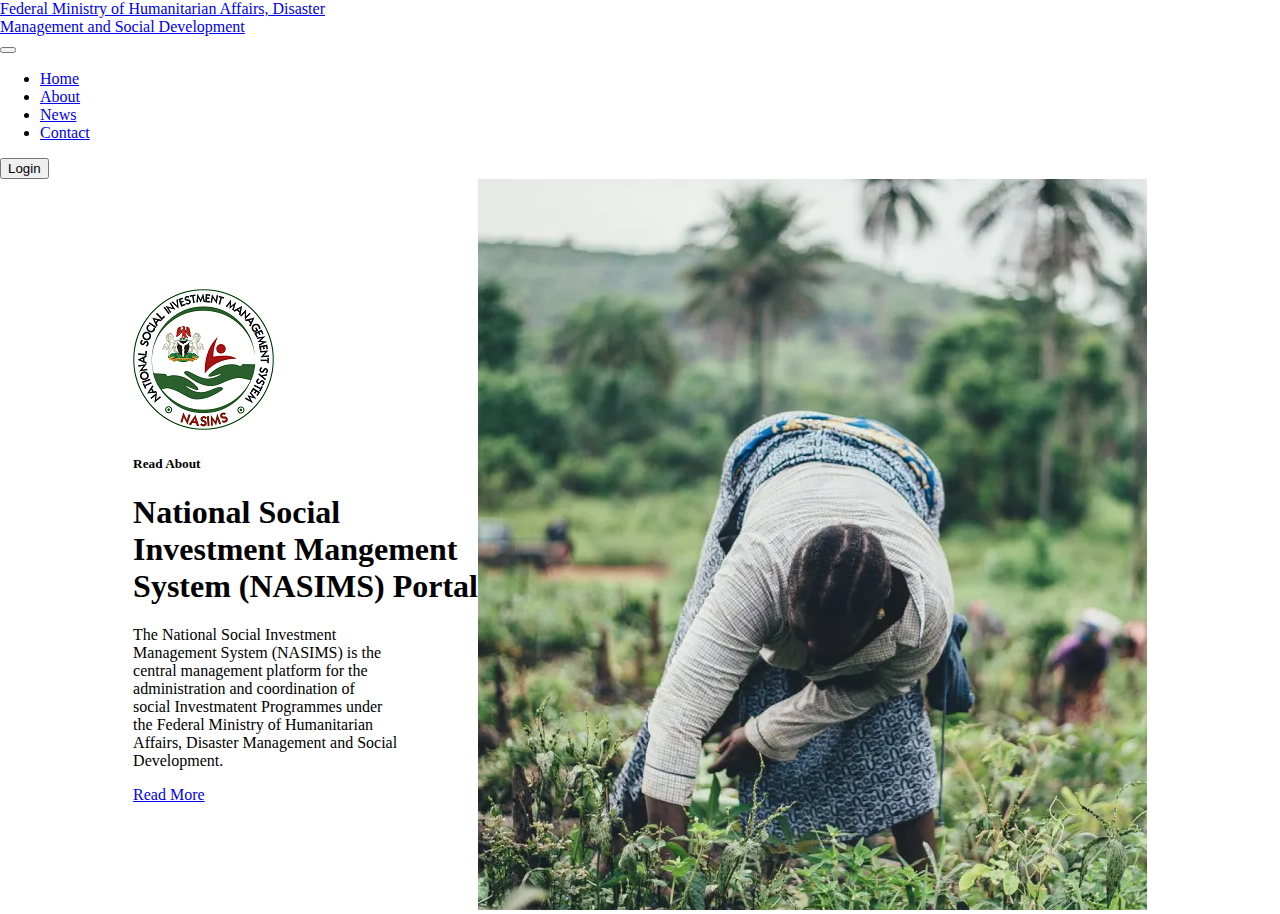
==== index.html @ f5312af4 "my-first-commit" ====
<!DOCTYPE html>
<html lang="en">
  <head>
    <meta charset="UTF-8" />
    <meta http-equiv="X-UA-Compatible" content="IE=edge" />
    <meta name="viewport" content="width=device-width, initial-scale=1.0" />
    <title>Nasims</title>
    <link
      href="https://cdn.jsdelivr.net/npm/bootstrap@5.0.2/dist/css/bootstrap.min.css"
      rel="stylesheet"
      integrity="sha384-EVSTQN3/azprG1Anm3QDgpJLIm9Nao0Yz1ztcQTwFspd3yD65VohhpuuCOmLASjC"
      crossorigin="anonymous"
    />
    <link rel="stylesheet" href="index.css" />
  </head>
  <body>
    <nav class="navbar navbar-expand-lg navbar-light bg-light">
      <div class="container-fluid">
        <a class="navbar-brand px-4" href="#">
          <span class=""
            >Federal Ministry of Humanitarian Affairs, Disaster <br />
            Management and Social Development</span
          >
        </a>
        <button
          class="navbar-toggler"
          type="button"
          data-bs-toggle="collapse"
          data-bs-target="#navbarSupportedContent"
          aria-controls="navbarSupportedContent"
          aria-expanded="false"
          aria-label="Toggle navigation"
        >
          <span class="navbar-toggler-icon"></span>
        </button>
        <div
          class="collapse me-0 navbar-collapse links justify-content-end"
          id="navbarSupportedContent"
        >
          <ul class="navbar-nav me-0 mb-2 mb-lg-0">
            <li class="nav-item">
              <a class="nav-link active" aria-current="page" href="#">Home</a>
            </li>
            <li class="nav-item">
              <a class="nav-link" href="#">About</a>
            </li>
            <li class="nav-item">
              <a class="nav-link" href="#">News</a>
            </li>
            <li class="nav-item">
              <a class="nav-link" href="#">Contact</a>
            </li>
          </ul>
          <form class="d-flex login">
            <button class="btn px-5 bg-success" type="submit">Login</button>
          </form>
        </div>
      </div>
    </nav>
    <div
      id="carouselExampleSlidesOnly"
      class="carousel slide"
      data-bs-ride="carousel"
    >
      <div class="carousel-inner">
        <div class="carousel-item active carousel-item-one">
          <div class="p-5">
            <img src="/Photos/logos.png" alt="" />
            <h5>Read About</h5>
            <h1>
              National Social <br />
              Investment Mangement <br />
              System (NASIMS) Portal
            </h1>
            <p>
              The National Social Investment <br />
              Management System (NASIMS) is the <br />
              central management platform for the <br />
              administration and coordination of <br />
              social Investmatent Programmes under <br />
              the Federal Ministry of Humanitarian <br />
              Affairs, Disaster Management and Social <br />
              Development.
            </p>
            <a href="#">Read More</a>
          </div>
          <div>
            <img src="/Photos/hero.jpg" class="d-block w-100" alt="..." />
          </div>
        </div>
        <!-- <div class="carousel-item">
          <img src="..." class="d-block w-100" alt="..." />
        </div>
        <div class="carousel-item">
          <img src="..." class="d-block w-100" alt="..." />
        </div> -->
      </div>
    </div>

    <script
      src="https://cdn.jsdelivr.net/npm/bootstrap@5.0.2/dist/js/bootstrap.bundle.min.js"
      integrity="sha384-MrcW6ZMFYlzcLA8Nl+NtUVF0sA7MsXsP1UyJoMp4YLEuNSfAP+JcXn/tWtIaxVXM"
      crossorigin="anonymous"
    ></script>
  </body>
</html>
---- index.css ----
body {
  margin: 0;
  padding: 0;
  box-sizing: border-box;
}

.carousel-item-one {
  display: flex;
  justify-content: center;
  align-items: center;
}

@media (min-width: 375px) {
  .navbar-brand span {
    display: none;
  }
}

@media (min-width: 768px) {
  .navbar-brand span {
    display: block;
  }
}
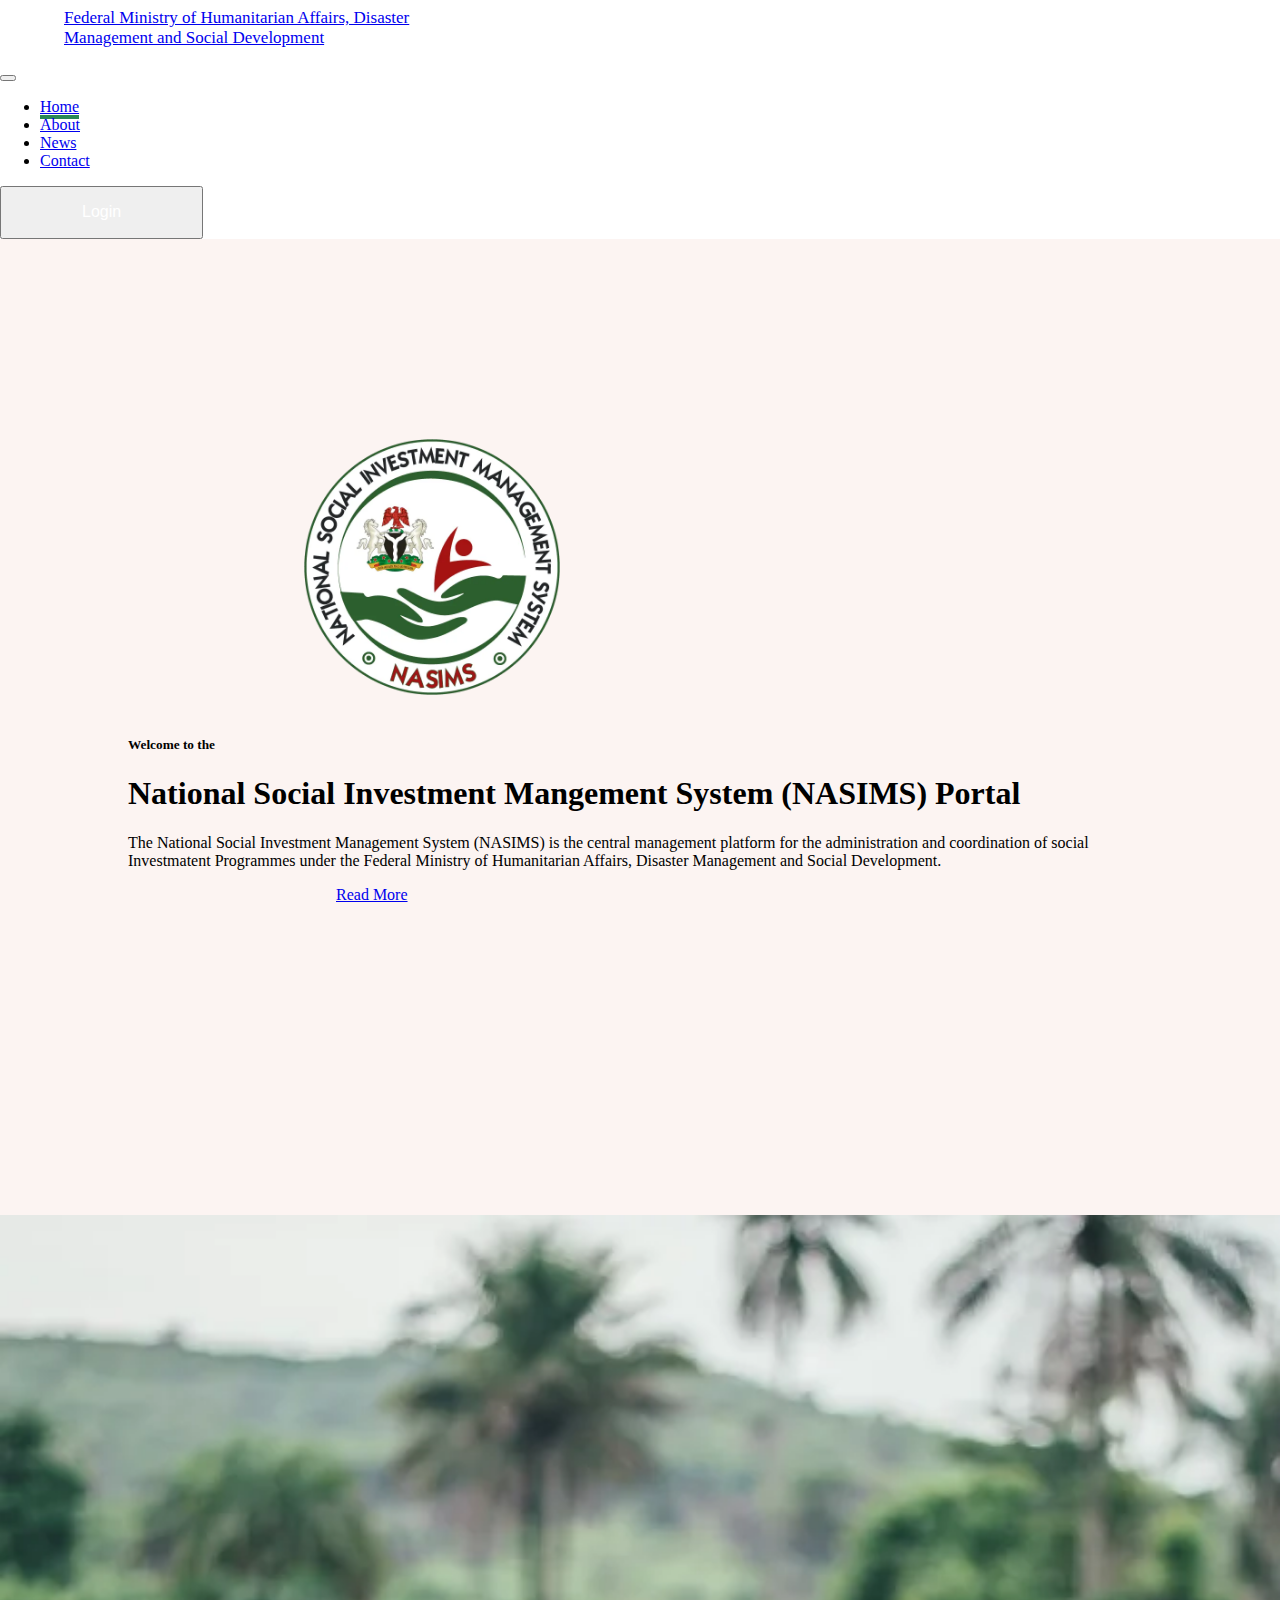
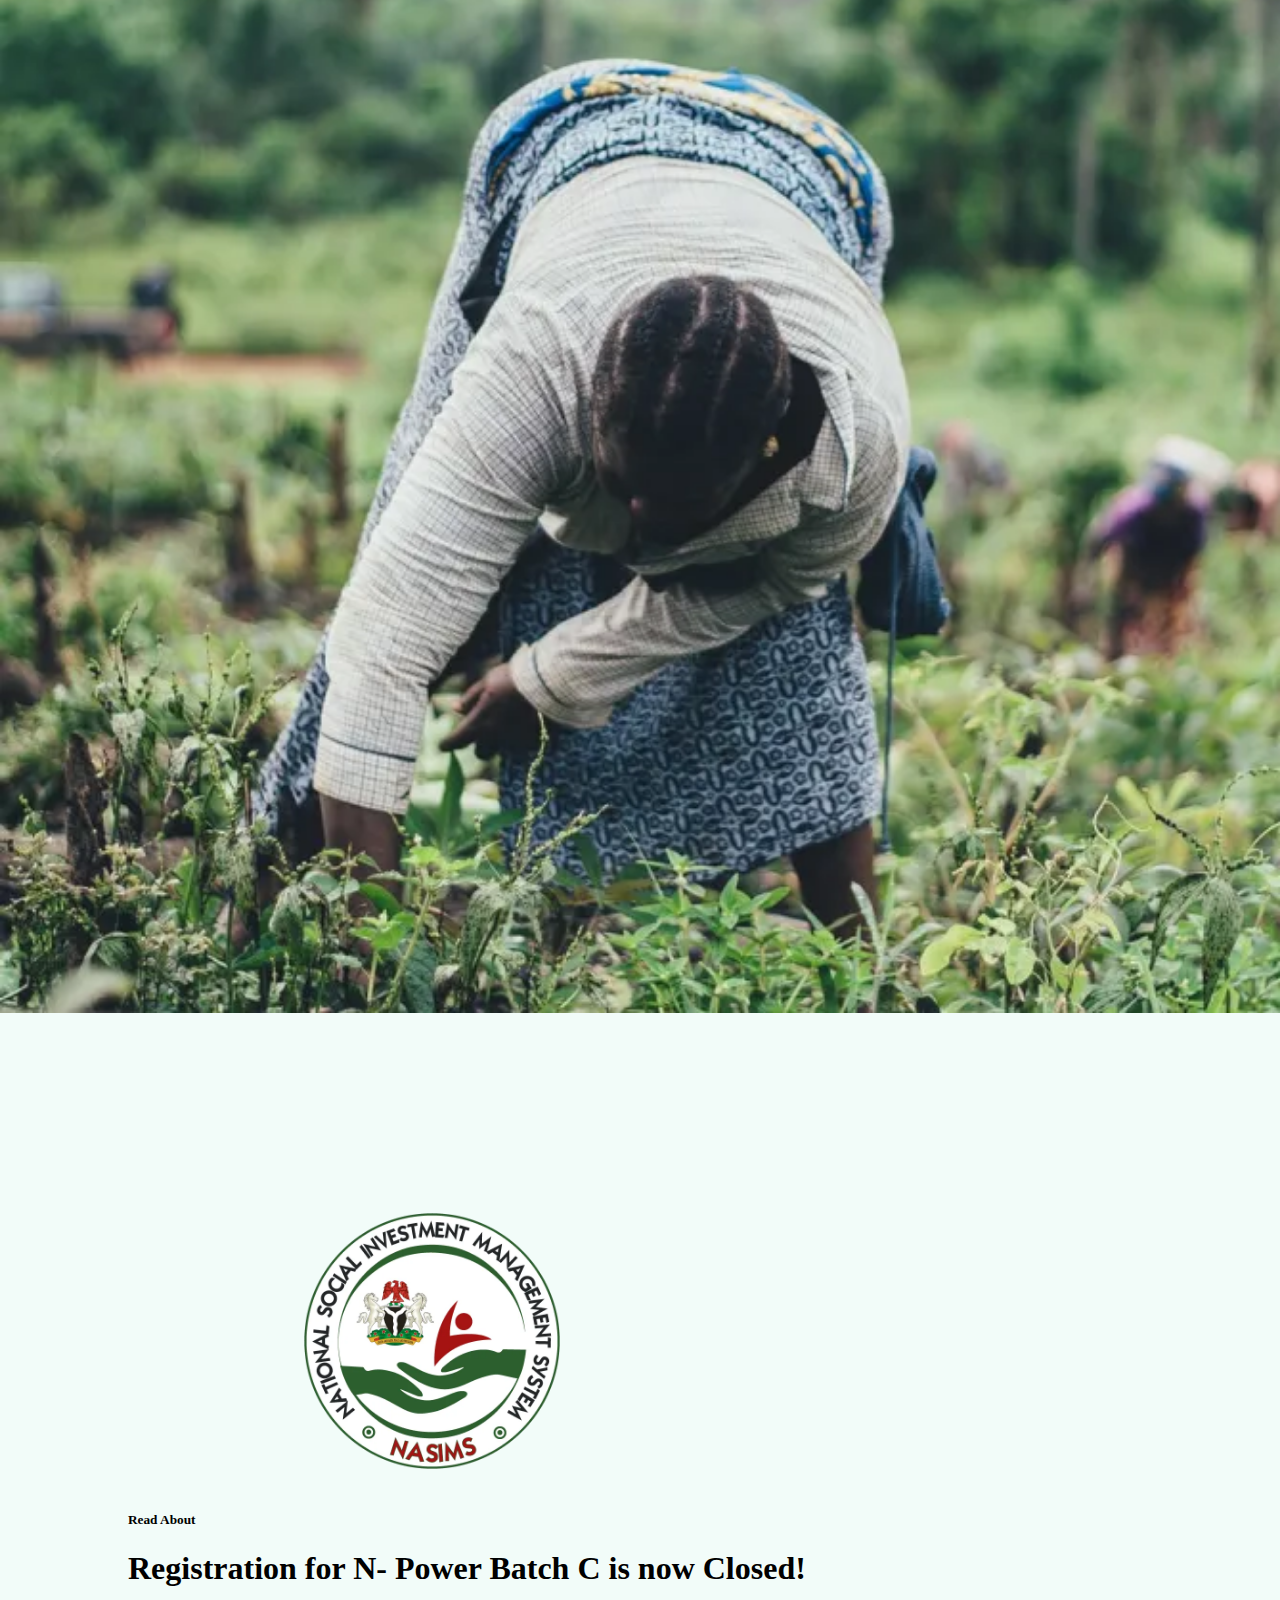
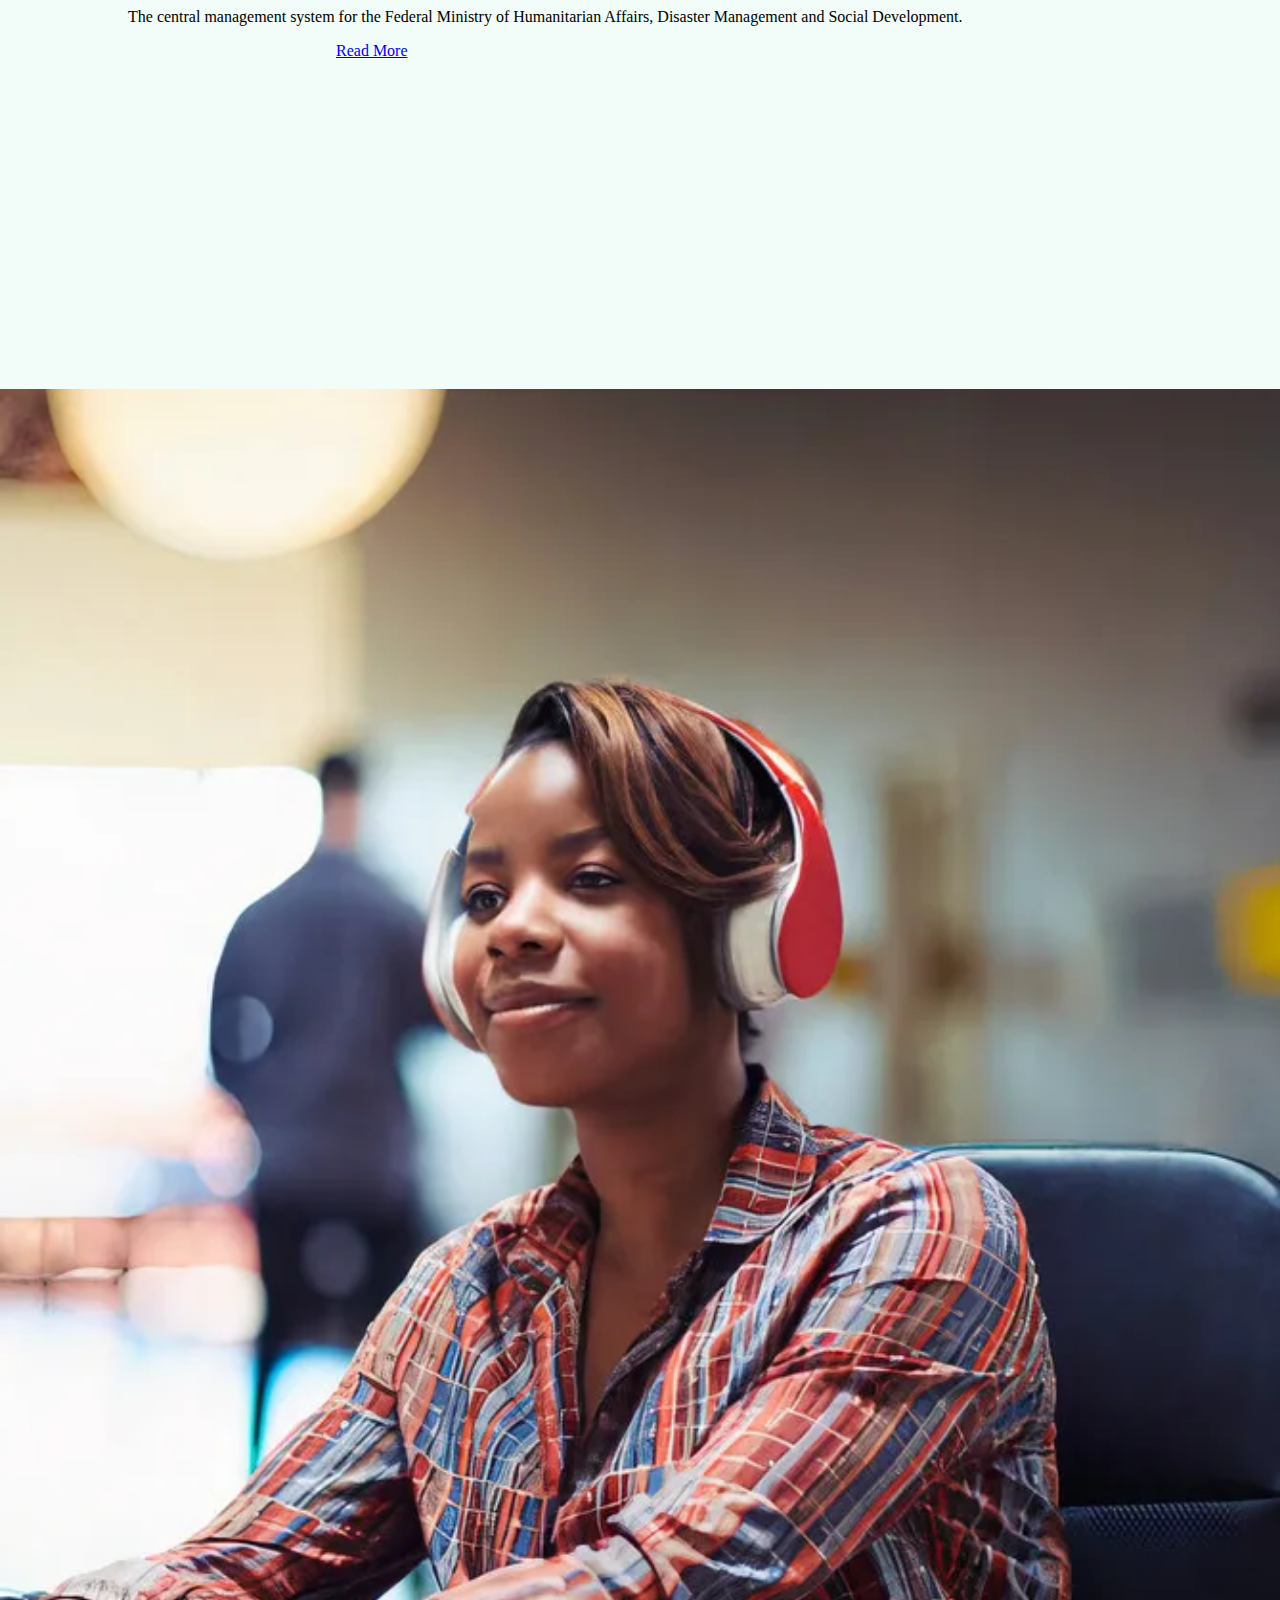
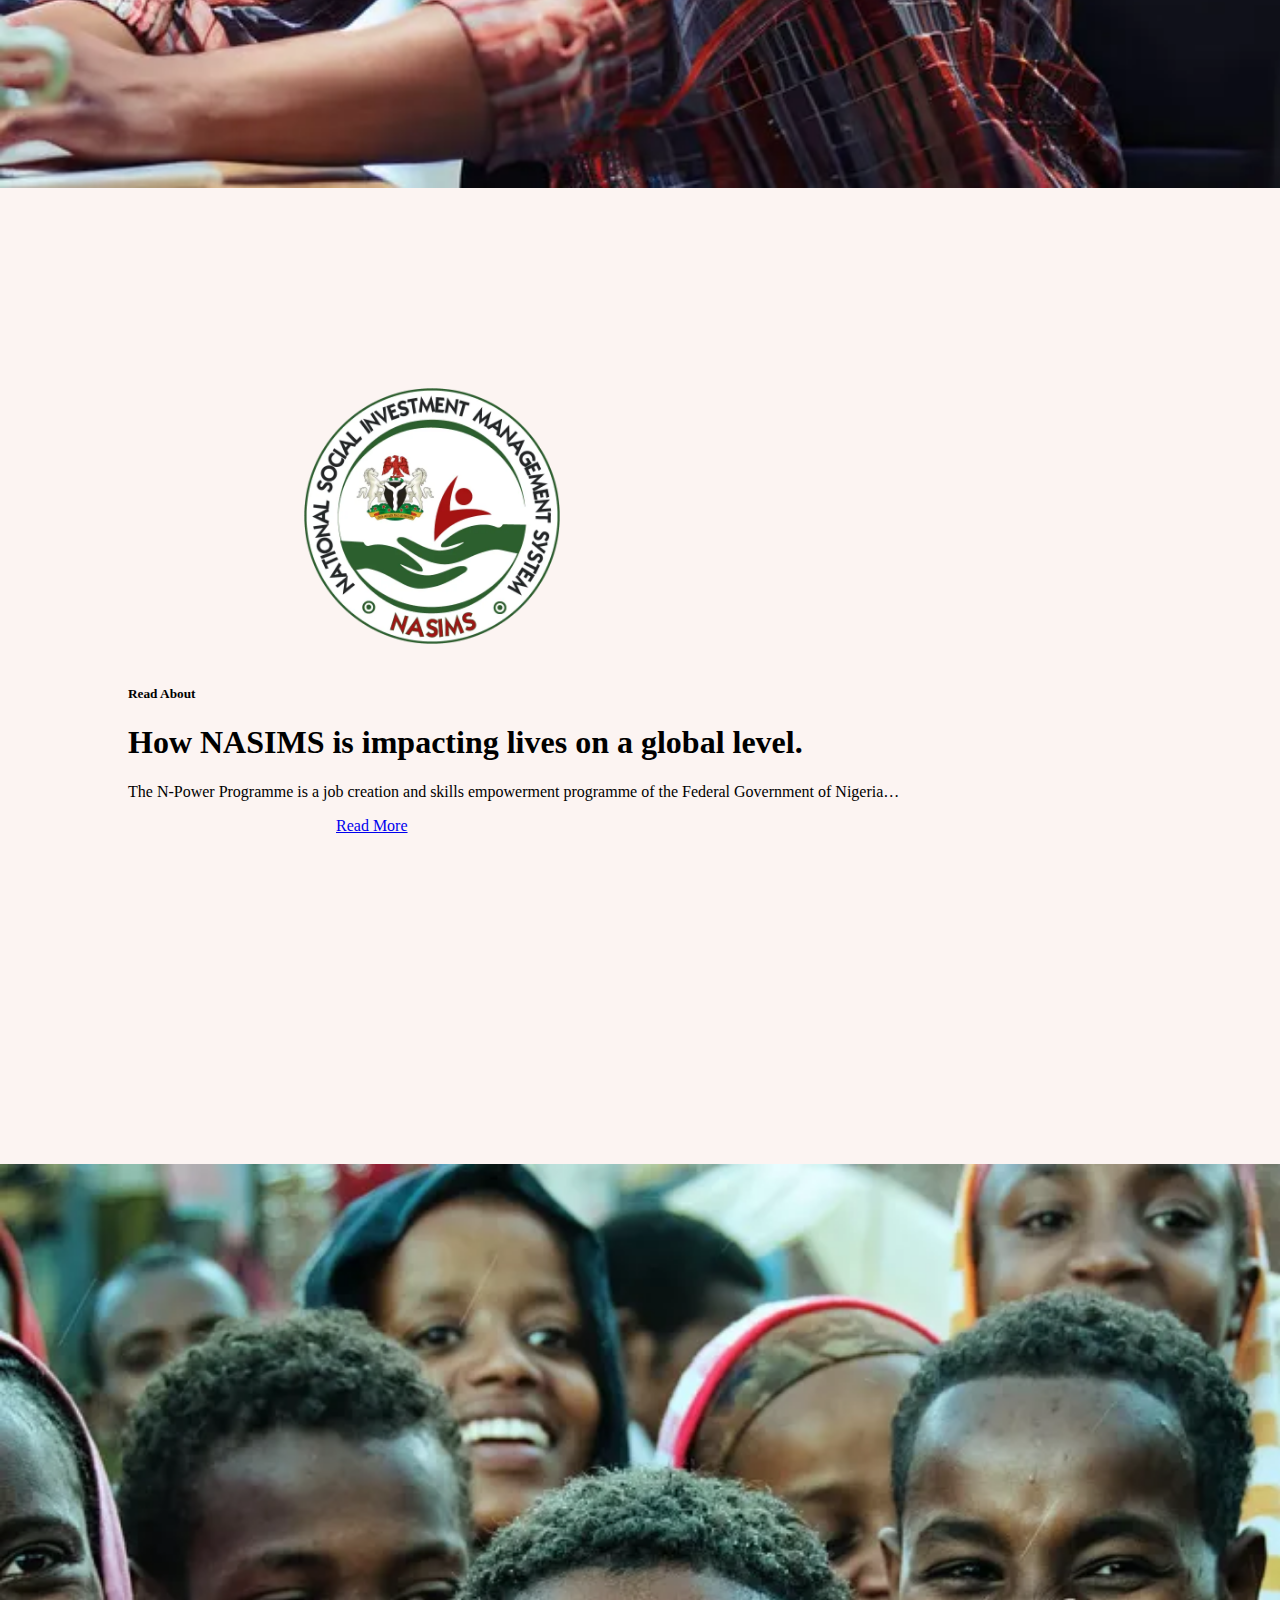
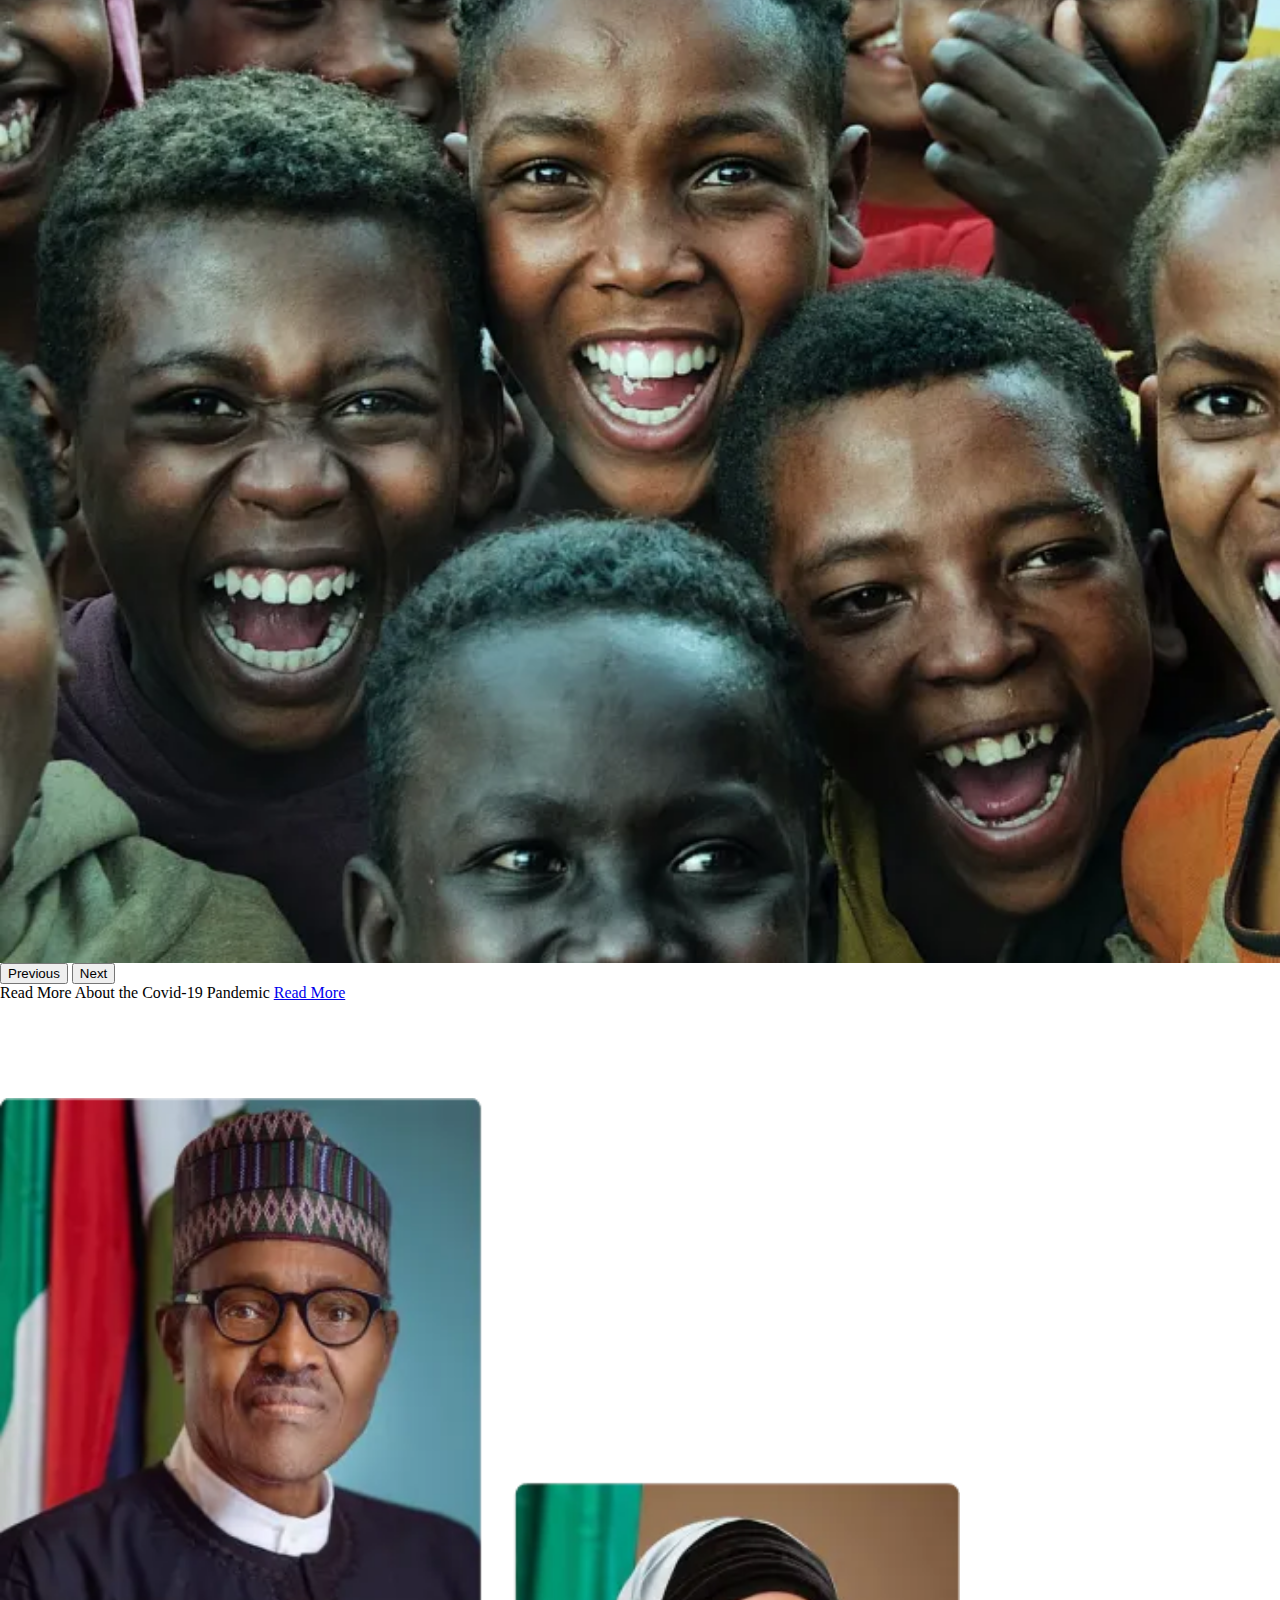
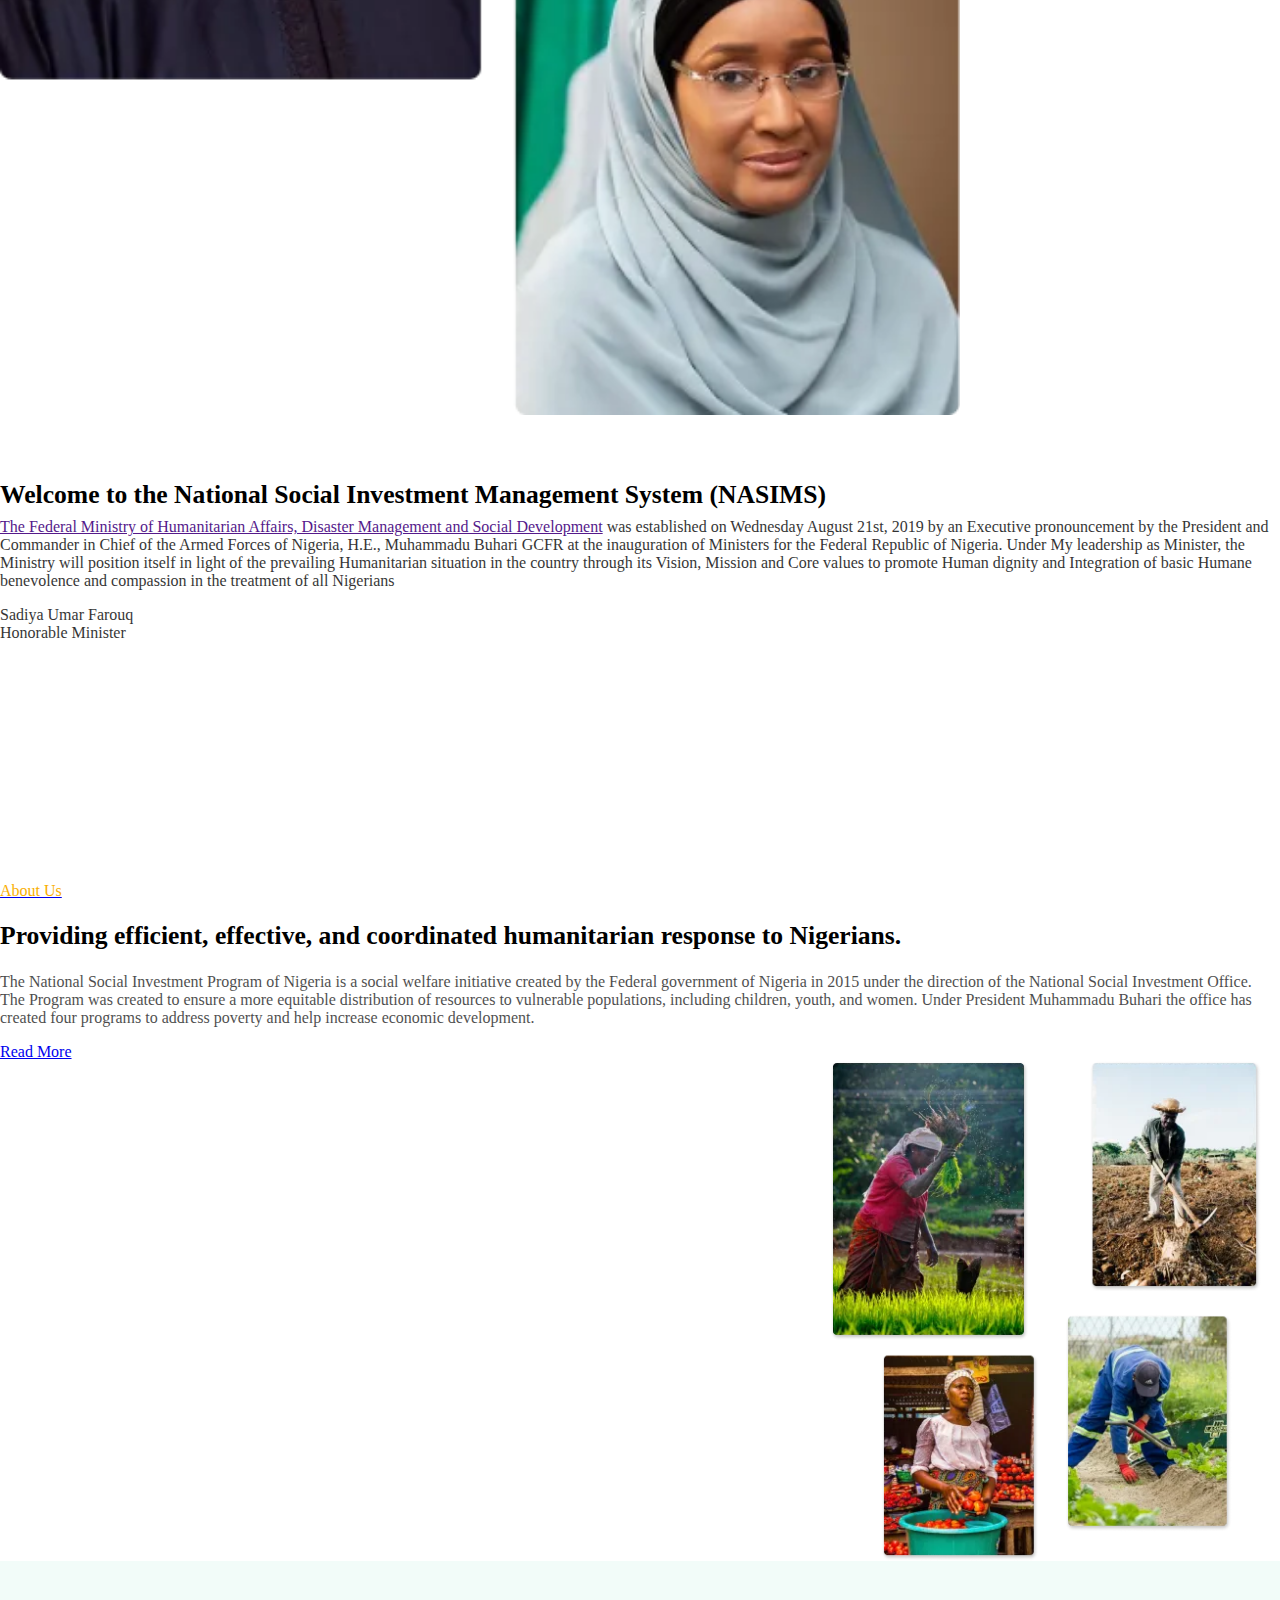
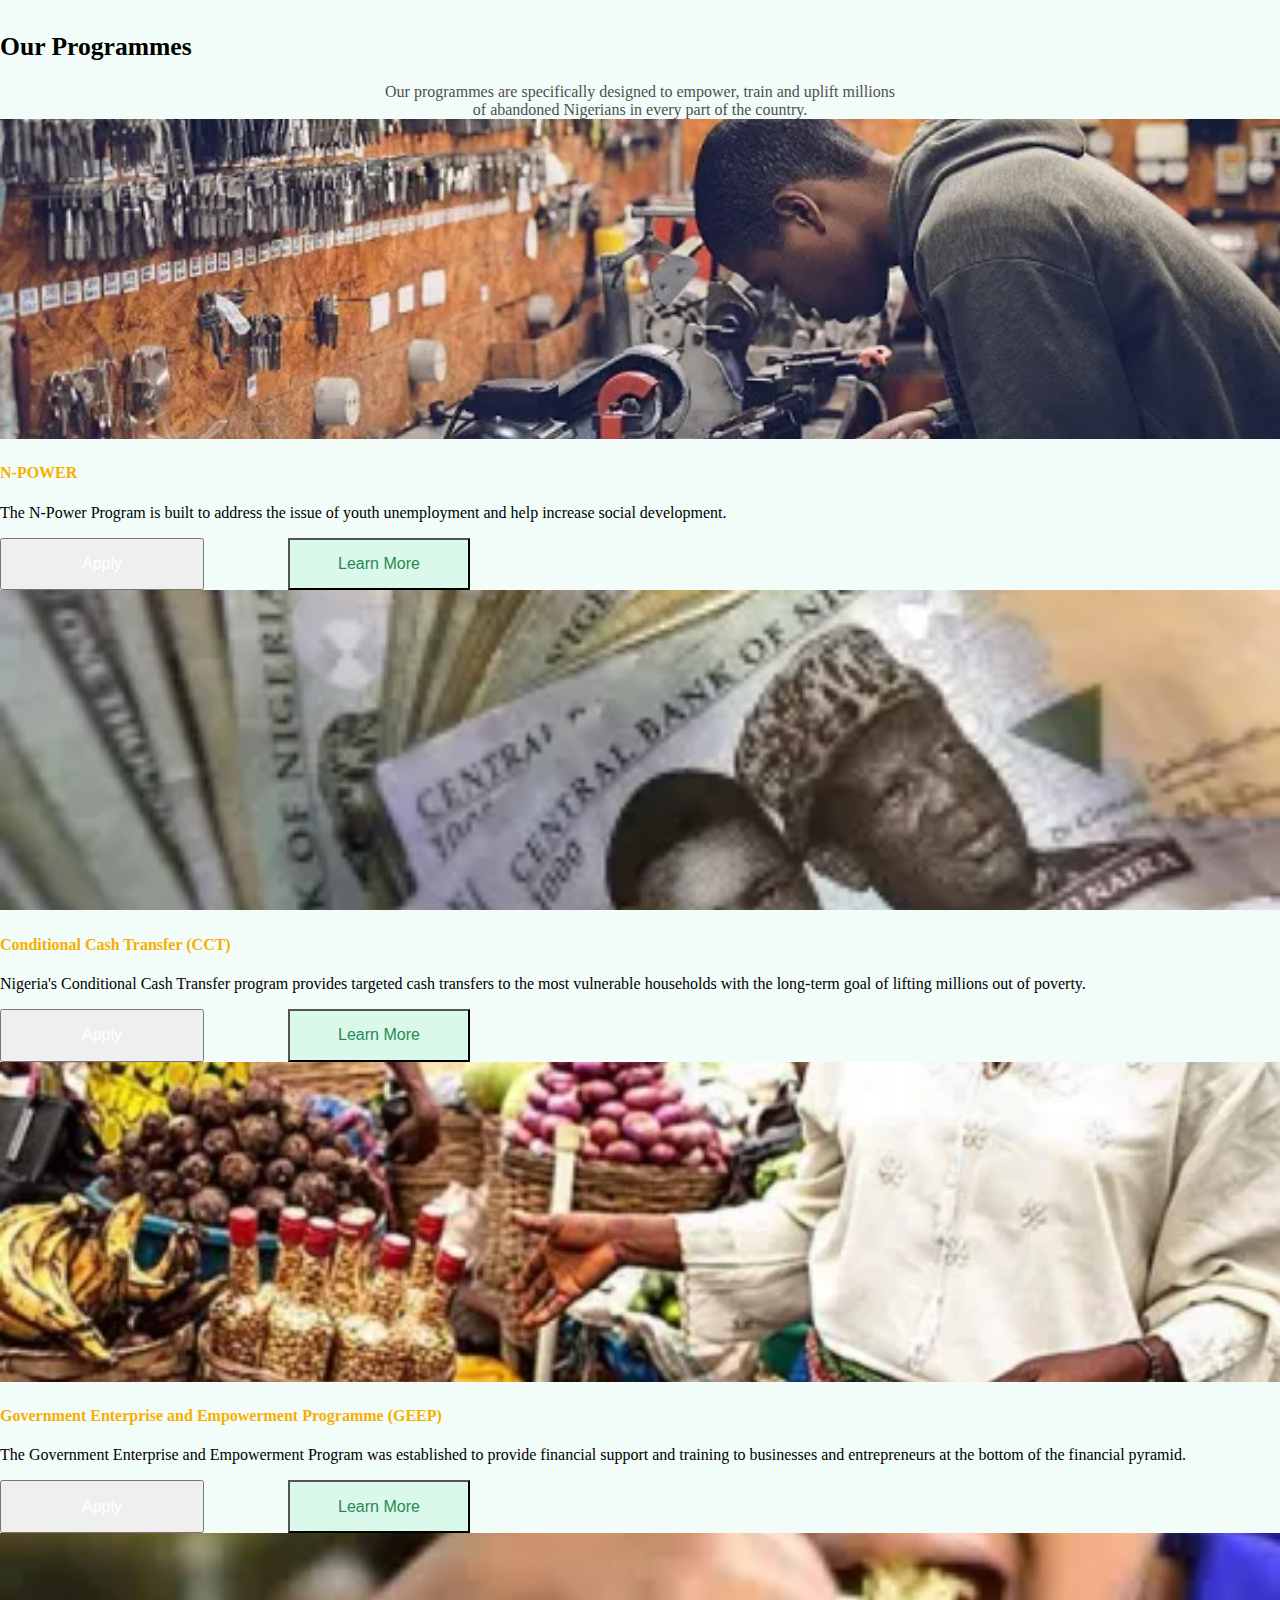
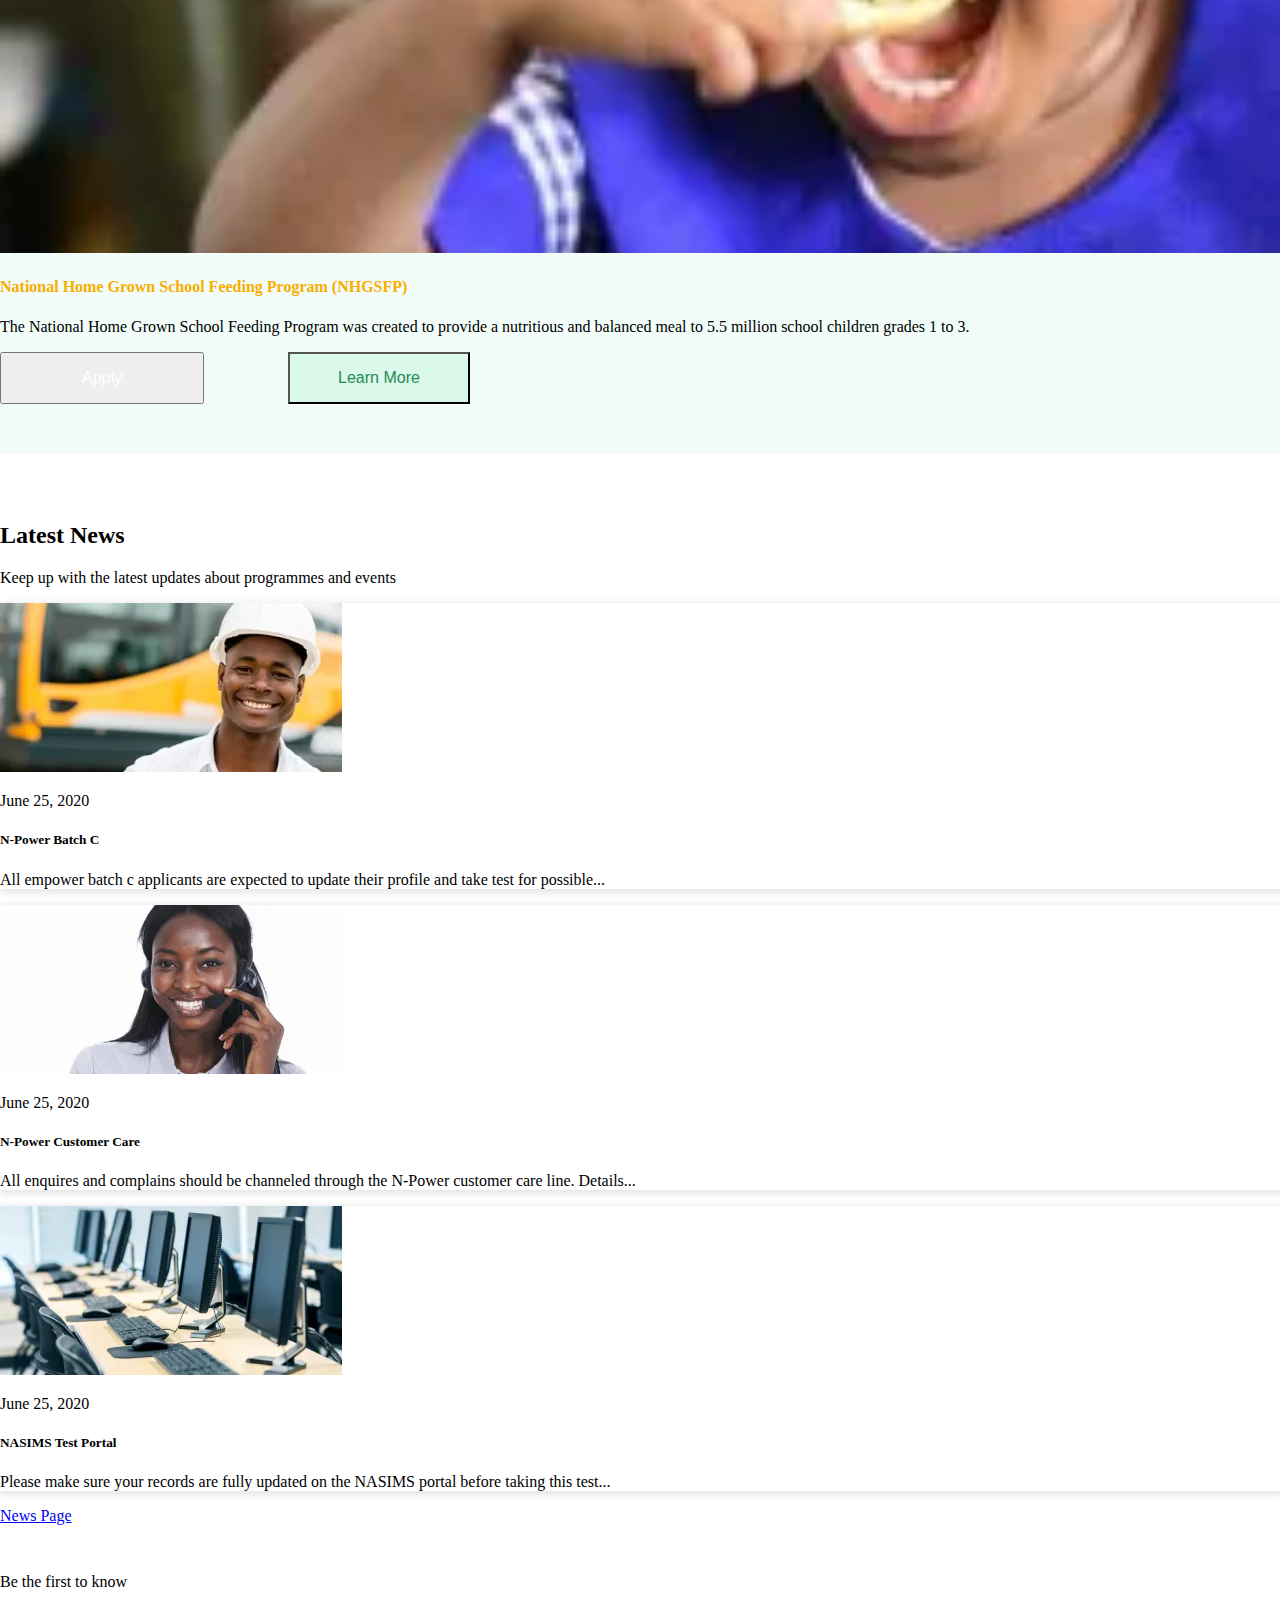
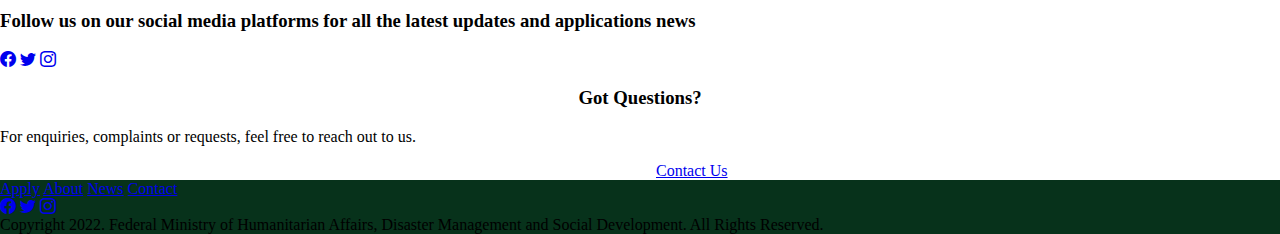
==== commit 831aecc5: "other pages" ====
--- a/index.html
+++ b/index.html
@@ -4,20 +4,20 @@
     <meta charset="UTF-8" />
     <meta http-equiv="X-UA-Compatible" content="IE=edge" />
     <meta name="viewport" content="width=device-width, initial-scale=1.0" />
-    <title>Nasims</title>
+    <title>Home - Nasims</title>
     <link
       href="https://cdn.jsdelivr.net/npm/bootstrap@5.0.2/dist/css/bootstrap.min.css"
       rel="stylesheet"
       integrity="sha384-EVSTQN3/azprG1Anm3QDgpJLIm9Nao0Yz1ztcQTwFspd3yD65VohhpuuCOmLASjC"
       crossorigin="anonymous"
     />
+    <link rel="stylesheet" href="https://cdn.jsdelivr.net/npm/bootstrap-icons@1.8.1/font/bootstrap-icons.css">
     <link rel="stylesheet" href="index.css" />
   </head>
-  <body>
-    <nav class="navbar navbar-expand-lg navbar-light bg-light">
+    <nav class="navbar navbar-expand-lg navbar-light bg-white fixed-top">
       <div class="container-fluid">
         <a class="navbar-brand px-4" href="#">
-          <span class=""
+          <span class="logo-text"
             >Federal Ministry of Humanitarian Affairs, Disaster <br />
             Management and Social Development</span
           >
@@ -39,62 +39,381 @@
         >
           <ul class="navbar-nav me-0 mb-2 mb-lg-0">
             <li class="nav-item">
-              <a class="nav-link active" aria-current="page" href="#">Home</a>
+              <a
+                class="nav-link active active-link"
+                aria-current="page"
+                href="index.html"
+                >Home</a
+              >
             </li>
             <li class="nav-item">
-              <a class="nav-link" href="#">About</a>
+              <a class="nav-link" href="about.html">About</a>
             </li>
             <li class="nav-item">
-              <a class="nav-link" href="#">News</a>
+              <a class="nav-link" href="news.html">News</a>
             </li>
             <li class="nav-item">
-              <a class="nav-link" href="#">Contact</a>
+              <a class="nav-link" href="contact.html">Contact</a>
             </li>
           </ul>
           <form class="d-flex login">
-            <button class="btn px-5 bg-success" type="submit">Login</button>
+            <button class="btn btn-lg bg-success" type="submit">Login</button>
           </form>
         </div>
       </div>
     </nav>
+
     <div
-      id="carouselExampleSlidesOnly"
+      id="carouselExampleControls"
       class="carousel slide"
       data-bs-ride="carousel"
     >
       <div class="carousel-inner">
-        <div class="carousel-item active carousel-item-one">
-          <div class="p-5">
-            <img src="/Photos/logos.png" alt="" />
-            <h5>Read About</h5>
-            <h1>
-              National Social <br />
-              Investment Mangement <br />
-              System (NASIMS) Portal
-            </h1>
-            <p>
-              The National Social Investment <br />
-              Management System (NASIMS) is the <br />
-              central management platform for the <br />
-              administration and coordination of <br />
-              social Investmatent Programmes under <br />
-              the Federal Ministry of Humanitarian <br />
-              Affairs, Disaster Management and Social <br />
-              Development.
+        <div class="carousel-item active">
+          <div class="row carousel-text-row">
+            <div class="col-md-6 col-12 carousel-text carousel-text1">
+              <img class="carol-img" src="/Photos/logo.png" width="25%" alt="" />
+              <h5 class="mt-lg-2 text-decoration-underline">Welcome to the</h5>
+              <h1 class="lh-base mb-0">
+                National Social 
+                Investment Mangement 
+                System (NASIMS) Portal
+              </h1>
+              <p class="lh-md">
+                The National Social Investment Management System (NASIMS) 
+                is the central management platform for the administration 
+                and coordination of social Investmatent Programmes 
+                under the Federal Ministry of Humanitarian Affairs, 
+                Disaster Management and Social Development.
+              </p>
+              <a class="text-success readmore text-decoration-none" href="#"
+                >Read More</a
+              >
+            </div>
+            <div class="col-lg-6 carousel-image carousel-image3">
+              <img src="/Photos/image3.jpg" width="100%" alt="..." />
+            </div>
+          </div>
+        </div>
+        <div class="carousel-item">
+          <div class="row carousel-text-row2">
+            <div class="col-md-6 col-12 carousel-text carousel-text2">
+              <img class="carol-img" src="/Photos/logo.png" width="25%" alt="" />
+              <h5 class="mt-lg-4 text-decoration-underline">Read About</h5>
+              <h1 class="lh-base">
+                Registration for N- 
+                Power Batch C is now
+                Closed!
+              </h1>
+              <p class="lh-lg">
+                The central management system for the Federal Ministry of 
+                Humanitarian Affairs, Disaster Management and Social 
+                Development.
+              </p>
+              <a class="text-center readmore text-success text-decoration-none" href="#"
+                >Read More</a
+              >
+            </div>
+            <div class="col-lg-6 carousel-image carousel-image3">
+              <img src="/Photos/image2.jpg" width="100%" alt="..." />
+            </div>
+          </div>
+        </div>
+        <div class="carousel-item">
+          <div class="row carousel-text-row">
+            <div class="col-md-6 col-12 carousel-text carousel-text3">
+              <img class="carol-img" src="/Photos/logo.png" width="25%" alt="" />
+              <h5 class="mt-4 text-decoration-underline">Read About</h5>
+              <h1 class="lh-base">
+                How NASIMS is 
+                impacting lives on a 
+                global level.
+              </h1>
+              <p class="lh-lg">
+                The N-Power Programme is a job creation and skills 
+                empowerment programme of the Federal Government of 
+                Nigeria…
+              </p>
+              <a class="text-success readmore text-decoration-none" href="#"
+                >Read More</a
+              >
+            </div>
+            <div class="col-md-6 carousel-image carousel-image3">
+              <img src="/Photos/hero3.jpg" width="100%" alt="..." />
+            </div>
+          </div>
+        </div>
+      </div>
+      <button
+        class="carousel-control-prev"
+        type="button"
+        data-bs-target="#carouselExampleControls"
+        data-bs-slide="prev"
+      >
+        <span class="carousel-control-prev-icon carousel-control-icon" aria-hidden="true"></span>
+        <span class="visually-hidden">Previous</span>
+      </button>
+      <button
+        class="carousel-control-next"
+        type="button"
+        data-bs-target="#carouselExampleControls"
+        data-bs-slide="next"
+      >
+        <span class="carousel-control-next-icon carousel-control-icon" aria-hidden="true"></span>
+        <span class="visually-hidden">Next</span>
+      </button>
+    </div>
+    <div class="banner py-4 bg-dark text-white text-center">
+      <span
+        >Read More About the Covid-19 Pandemic
+        <a class="mx-2 text-decoration-none text-success" href="#">Read More</a>
+      </span>
+    </div>
+    <section class="president-page">
+      <div class="container pres-section">
+        <div class="row align-items-center justify-content-between">
+          <div class="col-md-6 col-12 mt-0">
+            <img class="ms-5 ps-3" src="/Photos/pres.jpg" width="75%" alt="" />
+          </div>
+          <div class="col-md-6 col-12">
+            <h4 class="font-weight-bold">
+              Welcome to the National Social Investment Management System
+              (NASIMS)
+            </h4>
+            <div class="my-5">
+              <a href="" class="text-success text-decoration-none"
+                >The Federal Ministry of Humanitarian Affairs, Disaster
+                Management and Social Development</a
+              >
+              <span class="lighten"
+                >was established on Wednesday August 21st, 2019 by an Executive
+                pronouncement by the President and Commander in Chief of the
+                Armed Forces of Nigeria, H.E., Muhammadu Buhari GCFR at the
+                inauguration of Ministers for the Federal Republic of Nigeria.
+                Under My leadership as Minister, the Ministry will position
+                itself in light of the prevailing Humanitarian situation in the
+                country through its Vision, Mission and Core values to promote
+                Human dignity and Integration of basic Humane benevolence and
+                compassion in the treatment of all Nigerians</span
+              >
+              <p class="lighten my-5">
+                Sadiya Umar Farouq <br />
+                Honorable Minister
+              </p>
+            </div>
+          </div>
+        </div>
+      </div>
+    </section>
+
+    <section class="about-page">
+      <div class="container">
+        <div class="row align-content-center justify-content-between">
+          <div class="col-md-6 col-12">
+            <a href="#" class="text-decoration-none">
+              <p class="about-head">About Us</p>
+            </a>
+            <h2 class="about-title">
+              Providing efficient, effective, and coordinated humanitarian
+              response to Nigerians.
+            </h2>
+            <p class="about-body my-5">
+              The National Social Investment Program of Nigeria is a social
+              welfare initiative created by the Federal government of Nigeria in
+              2015 under the direction of the National Social Investment Office.
+              The Program was created to ensure a more equitable distribution of
+              resources to vulnerable populations, including children, youth,
+              and women. Under President Muhammadu Buhari the office has created
+              four programs to address poverty and help increase economic
+              development.
             </p>
-            <a href="#">Read More</a>
-          </div>
-          <div>
-            <img src="/Photos/hero.jpg" class="d-block w-100" alt="..." />
-          </div>
-        </div>
-        <!-- <div class="carousel-item">
-          <img src="..." class="d-block w-100" alt="..." />
+            <a href="#" class="btn btn-success py-3 px-5">Read More</a>
+          </div>
+          <div class="col-md-6 col-12">
+            <div class="about-image"></div>
+          </div>
+        </div>
+      </div>
+    </section>
+
+   
+    <section class="programmes">
+    <div class="container">
+       <h2 class="text-center programmes-head">Our Programmes</h2>
+        <p class="text-center programme-title mx-auto my-3">
+          Our programmes are specifically designed to empower, train and uplift
+          millions <br />
+          of abandoned Nigerians in every part of the country.
+        </p>
+    <div
+      id="carouselExampleControls"
+      class="carousel slide"
+      data-bs-ride="carousel"
+    >
+      <div class="carousel-inner">
+        <div class="carousel-item active">
+          <div class="row">
+            <div class="col-md-6 col-12">
+              <div class="card">
+                <img src="/Photos/electri.jpg" class="card-img-top" alt="..." />
+                <div class="card-body">
+                  <h4 class="card-title text-yellow">N-POWER</h4>
+                  <p class="card-text pb-4">
+                    The N-Power Program is built to address the issue of youth unemployment and help increase social development.
+                  </p>
+                  <form class="d-flex login">
+            <button class="btn btn-lg bg-success" type="submit">Apply</button>
+            <button class="btn btn-lg  btn-green" type="submit">Learn More</button>
+          </form>
+          
+                </div>
+              </div>
+            </div>
+            <div class="col-md-6 col-12">
+              <div class="card">
+                <img src="/Photos/slider3.jpg" class="card-img-top" alt="..." />
+                <div class="card-body">
+                  <h4 class="card-title text-yellow">Conditional Cash Transfer (CCT)</h4>
+                  <p class="card-text pb-4">
+                    Nigeria's Conditional Cash Transfer program provides targeted cash transfers to the most vulnerable households with the long-term goal of lifting millions out of poverty.
+                  </p>
+                  <form class="d-flex login">
+                    <button class="btn btn-lg bg-success" type="submit">Apply</button>
+                    <button class="btn btn-lg  btn-green" type="submit">Learn More</button>
+                  </form>
+                  
+                </div>
+              </div>
+            </div>
+          </div>
         </div>
         <div class="carousel-item">
-          <img src="..." class="d-block w-100" alt="..." />
-        </div> -->
-      </div>
+          <div class="row">
+            <div class="col-md-6 col-12">
+              <div class="card">
+                <img src="/Photos/slider2.jpg" class="card-img-top" alt="..." />
+                <div class="card-body">
+                  <h4 class="card-title text-yellow">Government Enterprise and Empowerment Programme (GEEP)</h4>
+                  <p class="card-text pb-1"> 
+                    The Government Enterprise and Empowerment Program was established to provide
+                    financial support and training to businesses and entrepreneurs at the bottom of the financial pyramid.
+                  </p>
+                  <form class="d-flex login">
+            <button class="btn btn-lg bg-success" type="submit">Apply</button>
+            <button class="btn btn-lg  btn-green" type="submit">Learn More</button>
+          </form> 
+         
+                </div>
+              </div>
+            </div>
+            <div class="col-md-6 col-12">
+              <div class="card" style="width: 100%">
+                <img src="/Photos/slider1.jpg" class="card-img-top" alt="..." />
+                <div class="card-body">
+                  <h4 class="card-title text-yellow">National Home Grown School Feeding Program (NHGSFP)</h4>
+                  <p class="card-text pb-4">
+                    The National Home Grown School Feeding Program was created to provide a nutritious and balanced meal to 5.5 million school children grades 1 to 3.
+                  </p>
+                 <form class="d-flex login">
+            <button class="btn btn-lg bg-success" type="submit">Apply</button>
+            <button class="btn btn-lg  btn-green" type="submit">Learn More</button>
+          </form>
+          
+                </div>
+              </div>
+            </div>
+          </div>
+        </div>
+      </div>
+      
+    </div>
+    </div>
+    </section>
+
+    <section class="news-section">
+      <div class="container">
+        <h2 class="text-center news-head mt-5">Latest News</h2>
+        <p class="text-center mx-auto my-3 news-desc text-muted">
+          Keep up with the latest updates about programmes and events 
+        </p>
+        <div class="row news-body justify-content-center justify-content-lg-between">
+          <div class="col-12 col-sm-6 col-lg-4 my-3 col">
+            <div class="card" >
+              <img src="/Photos/engineer.jpg"  alt="...">
+              <div class="card-body">
+                <p class="text-muted news-date">June 25, 2020</p>
+                <h5 class="card-title">N-Power Batch C</h5>
+                <p class="card-text">All empower batch c applicants are expected to update their profile and take test for possible...</p>
+                
+              </div>
+            </div>
+          </div>
+          <div class="col-12 col-sm-6 col-lg-4 my-3 col">
+            <div class="card" >
+              <img src="/Photos/call.jpg"  alt="...">
+              <div class="card-body">
+                <p class="text-muted news-date">June 25, 2020</p>
+                <h5 class="card-title">N-Power Customer Care</h5>
+                <p class="card-text">All enquires and complains should be channeled through the N-Power customer care line. Details...</p>
+                
+              </div>
+            </div>
+          </div>
+          <div class="col-12 col-sm-6 col-lg-4 my-3 col">
+            <div class="card" >
+              <img src="/Photos/ict.jpg"  alt="...">
+              <div class="card-body">
+                <p class="text-muted news-date">June 25, 2020</p>
+                <h5 class="card-title">NASIMS Test Portal</h5>
+                <p class="card-text">Please make sure your records are fully updated on the NASIMS portal before taking this test...</p>
+                
+              </div>
+            </div>
+          </div>
+          <div class="text-center py-5">
+            <a href="#" class="btn btn-success px-5 py-3">News Page</a>
+          </div>
+        </div>
+      </div>
+    </section>
+
+
+      <div class="my-5 bg-dark py-5 justify-content-center align-items-center text-center text-white">
+        <div class="container ">
+          <span class="">Be the first to know</span>
+          <h3>Follow us on our social media platforms for all the latest updates and applications news </h3>
+        </div>
+        <div class=" justify-content-space-between mt-4">
+        <a class="text-white me-3" href="#"><i class="bi bi-facebook "></i></a>
+           <a class="text-white me-3" href="#"><i class="bi bi-twitter "></i></a>
+          <a class="text-white me-3" href="#"><i class="bi bi-instagram "></i></a>
+      </div>
+      </div>
+  
+
+    <section class="questions">
+      <div class="row justify-content-center align-items-center mx-0">
+        <div class="container">
+          <h3 class="mt-5">Got Questions?</h3>
+          <p class="text-center">For enquiries, complaints or requests, feel free to reach out to us. </p>
+          <a href="#" class="btn btn-success questions-link px-5 py-3">Contact Us</a>
+        </div>
+      </div>
+    </section>
+
+    <div class="container-fluid py-5 my-5 footer text-center ">
+      <div class="justify-content-space-between text-decoration-none">
+        <a class="text-white text-decoration-none me-4" href="#">Apply</a>
+        <a class="text-white text-decoration-none me-4" href="#">About</a>
+        <a class="text-white text-decoration-none me-4" href="#">News</a>
+        <a class="text-white text-decoration-none me-4" href="#">Contact</a>
+      </div>
+      <div class="my-4 justify-content-space-between">
+        <a class="text-white me-3" href="#"><i class="bi bi-facebook "></i></a>
+           <a class="text-white me-3" href="#"><i class="bi bi-twitter "></i></a>
+          <a class="text-white me-3" href="#"><i class="bi bi-instagram "></i></a>
+      </div>
+      <span class="text-white">Copyright 2022. Federal Ministry of Humanitarian Affairs, Disaster Management and Social Development. All Rights Reserved. </span>
     </div>
 
     <script
--- a/index.css
+++ b/index.css
@@ -1,23 +1,360 @@
-body {
-  margin: 0;
-  padding: 0;
-  box-sizing: border-box;
-}
-
-.carousel-item-one {
-  display: flex;
-  justify-content: center;
-  align-items: center;
-}
+/* .carousel-text2 {
+  padding: 8rem;
+}
+
+.carousel-text2 img {
+  margin-top: 2.4rem;
+}
+
+.carousel-text3 {
+  padding: 8rem;
+}
+
+.carousel-text3 img {
+  margin-top: 2.4rem;
+} */
 
 @media (min-width: 375px) {
   .navbar-brand span {
     display: none;
   }
+  .carousel-text1 {
+    background: linear-gradient(rgba(0, 0, 0, 0.6), rgba(0, 0, 0, 0.6)),
+      url(/Photos/hero.jpg);
+    background-size: cover;
+    background-repeat: no-repeat;
+    color: #fff;
+  }
+  .carousel-text2 {
+    background: linear-gradient(rgba(0, 0, 0, 0.6), rgba(0, 0, 0, 0.6)),
+      url(/Photos/image2.jpg);
+    background-size: cover;
+    background-repeat: no-repeat;
+    color: #fff;
+  }
+  .carousel-text3 {
+    background: linear-gradient(rgba(0, 0, 0, 0.6), rgba(0, 0, 0, 0.6)),
+      url(/Photos/hero3.jpg);
+    background-size: cover;
+    background-repeat: no-repeat;
+    color: #fff;
+  }
+
+  .carousel-text h1,
+  h5,
+  p {
+    text-align: center;
+  }
+
+  .carousel-item-one {
+    background: #fcf4f2;
+  }
+
+  .carousel-item-two {
+    background: #f2fcf9;
+  }
+  .carousel-image img {
+    display: none;
+  }
+
+  .carousel-text .carol-img {
+    margin: 4.5rem 0 1rem 11rem;
+  }
+
+  .carousel-control-icon {
+    display: none;
+  }
+  .carousel-text {
+    height: 80vh;
+  }
+
+  .readmore {
+    margin-left: 13rem;
+  }
+
+  /* president section */
+  .font-weight-bold {
+    font-size: 1rem;
+    margin-bottom: 0.5rem;
+    font-weight: 600 !important;
+    margin-top: 3.8rem;
+  }
+
+  .lighten {
+    opacity: 0.8;
+    text-align: start;
+    width: 70%;
+  }
 }
 
 @media (min-width: 768px) {
   .navbar-brand span {
     display: block;
   }
-}
+  .carousel-image img {
+    display: block;
+  }
+  .carousel-text1 {
+    background: #fcf4f2;
+    color: black;
+  }
+  .carousel-text-row {
+    background: #fcf4f2;
+  }
+
+  .carousel-text2 {
+    background: #f2fcf9;
+    color: black;
+  }
+
+  .carousel-text-row2 {
+    background: #f2fcf9;
+  }
+
+  .carousel-text3 {
+    background: #fcf4f2;
+    color: black;
+  }
+
+  .carousel-text1 {
+    padding: 8rem;
+  }
+
+  .carousel-text2 {
+    padding: 8rem;
+  }
+
+  .carousel-text3 {
+    padding: 8rem;
+  }
+
+  .carousel-text h1,
+  h5,
+  p,
+  a {
+    text-align: left;
+  }
+
+  .carousel-control-icon {
+    display: block;
+  }
+
+  .carousel-text1 img {
+    margin-top: 2.4rem;
+  }
+
+  .card-img-top {
+    width: 100%;
+    height: 25vw;
+    object-fit: cover;
+  }
+
+  /* president section */
+
+  .font-weight-bold {
+    font-size: 1.6rem;
+    margin-bottom: 0.5rem;
+    font-weight: 600 !important;
+    margin-top: 3.8rem;
+  }
+
+  /* about section */
+
+  .about-head {
+    margin-top: 0;
+    margin-bottom: 1rem;
+    color: #f9ae00;
+  }
+
+  body {
+    margin: 0;
+    padding: 0;
+    box-sizing: border-box;
+  }
+
+  .logo-text {
+    font-size: 17px;
+    font-weight: 500;
+    margin-left: 3rem;
+    padding: 1rem;
+    padding-top: 0.5rem;
+  }
+
+  .active-link {
+    border-bottom: 4px solid #288855;
+  }
+
+  .login button {
+    color: white;
+    padding: 0 5rem;
+    margin-right: 5rem;
+    height: 3.3rem;
+    font-size: medium;
+  }
+  .pres-section {
+    margin-top: 6rem;
+  }
+
+  .president-page {
+    margin-bottom: 15rem;
+  }
+
+  .about-title {
+    font-size: 1.6rem;
+  }
+
+  .about-body {
+    opacity: 0.7;
+  }
+
+  .about-image {
+    position: relative;
+    width: 450px;
+    min-height: 500px;
+    max-width: 100%;
+    background-image: url(/Photos/about.jpg);
+    background-repeat: no-repeat;
+    background-size: contain;
+    margin-left: auto !important;
+  }
+
+  .programmes {
+    background-color: #f2fcf9;
+    padding: 50px 0;
+  }
+
+  .programmes-head {
+    font-size: 1.6rem;
+  }
+
+  .programme-title {
+    opacity: 0.7;
+    text-align: center;
+    margin: auto;
+  }
+
+  .text-yellow {
+    color: #f9ae00;
+  }
+
+  .login .btn-green {
+    background: #dbf9ea;
+    color: #288855;
+    padding: 0 3rem;
+  }
+
+  .news-body .card {
+    width: 100%;
+    box-shadow: 2px 2px 7px 2px rgba(0, 0, 0, 0.1);
+    max-width: 100%;
+  }
+
+  .social .container p {
+    opacity: 0.8;
+    text-align: center;
+    margin-top: 3rem;
+    margin-bottom: 1rem;
+    color: white;
+  }
+
+  .social .container h3 {
+    margin-bottom: 0.5rem;
+    font-weight: 500;
+    line-height: 1.2;
+    font-size: 1.75rem;
+    text-align: center;
+    color: white;
+  }
+
+  .questions .container h3 {
+    text-align: center;
+  }
+
+  .questions-link {
+    margin-left: 41rem;
+  }
+
+  .footer {
+    background: #07321b;
+  }
+
+  /* About Page */
+  .about-nasims {
+    background: linear-gradient(rgba(0, 0, 0, 0.2), rgba(0, 0, 0, 0.2)),
+      url(/Photos/about1ed.png);
+    background-size: cover;
+    background-repeat: no-repeat;
+    color: white;
+    padding: 8rem;
+  }
+
+  .about-nasims div {
+    padding: 2rem 0;
+  }
+
+  .about-nasims p {
+    font-weight: 600;
+  }
+
+  .section-two {
+    padding: 4.5rem 2rem;
+  }
+
+  .section-three {
+    background: #fffbf6;
+    padding: 3rem 2rem;
+  }
+  .section-three-cover {
+    width: 80%;
+    padding: 3rem 2rem;
+  }
+
+  .section-three-title {
+    font-size: 1.5rem;
+    font-weight: 500;
+  }
+
+  .section-three .row {
+    padding: 3rem 1rem 4rem 4rem;
+  }
+
+  /* contact us page */
+
+  .contact-section {
+    background: #f9ecdc;
+    padding: 8rem;
+  }
+
+  .contact-section h5 {
+    padding-top: 4rem;
+    text-align: center;
+    font-size: 2.5rem;
+    font-weight: 500;
+  }
+
+  .contact-section p {
+    text-align: center;
+    font-weight: 400;
+  }
+
+  .contact-us {
+    padding: 7rem 2rem;
+  }
+
+  .contact-us p {
+    padding: 0 28rem;
+  }
+
+  .contact-us h6 {
+    padding-bottom: 2rem;
+  }
+
+  /* News page */
+  .news-section {
+    padding: 3rem 0;
+  }
+
+  .news-section1 {
+    background: #fdfdfd;
+  }
+}
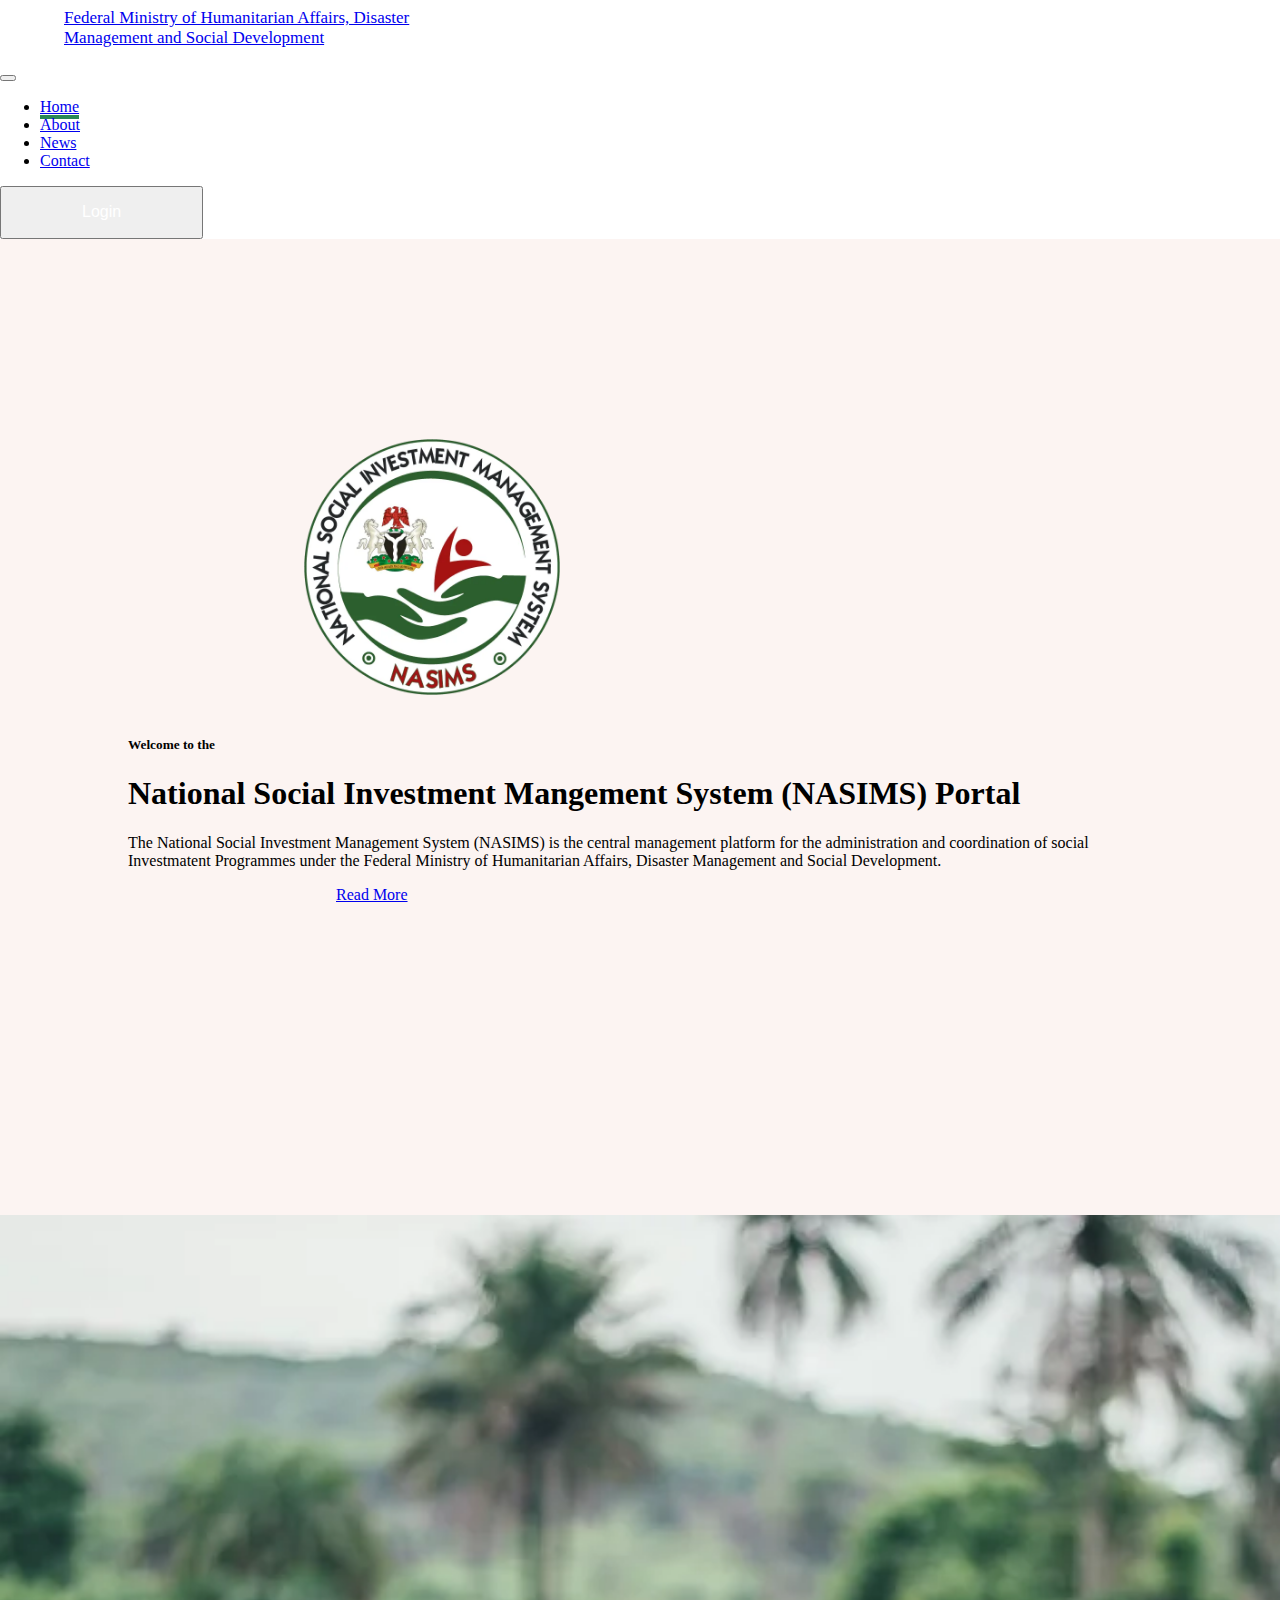
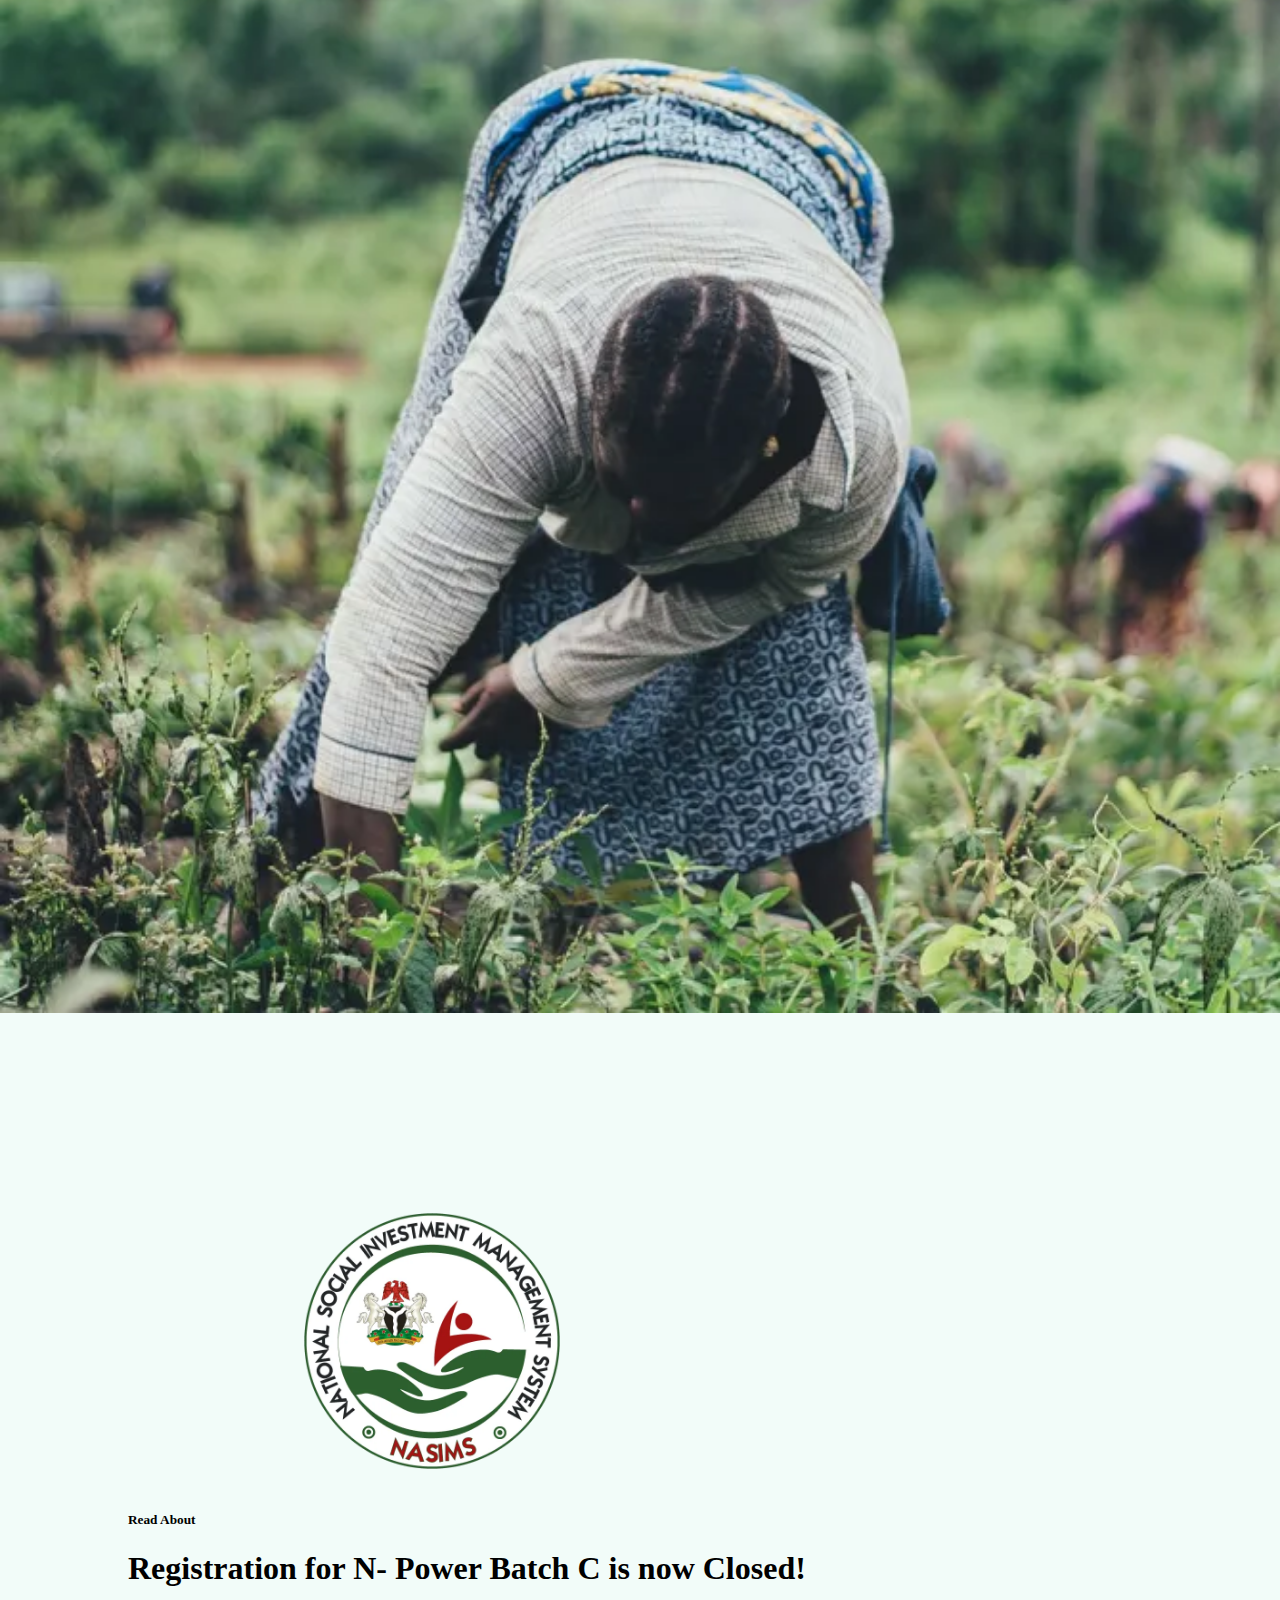
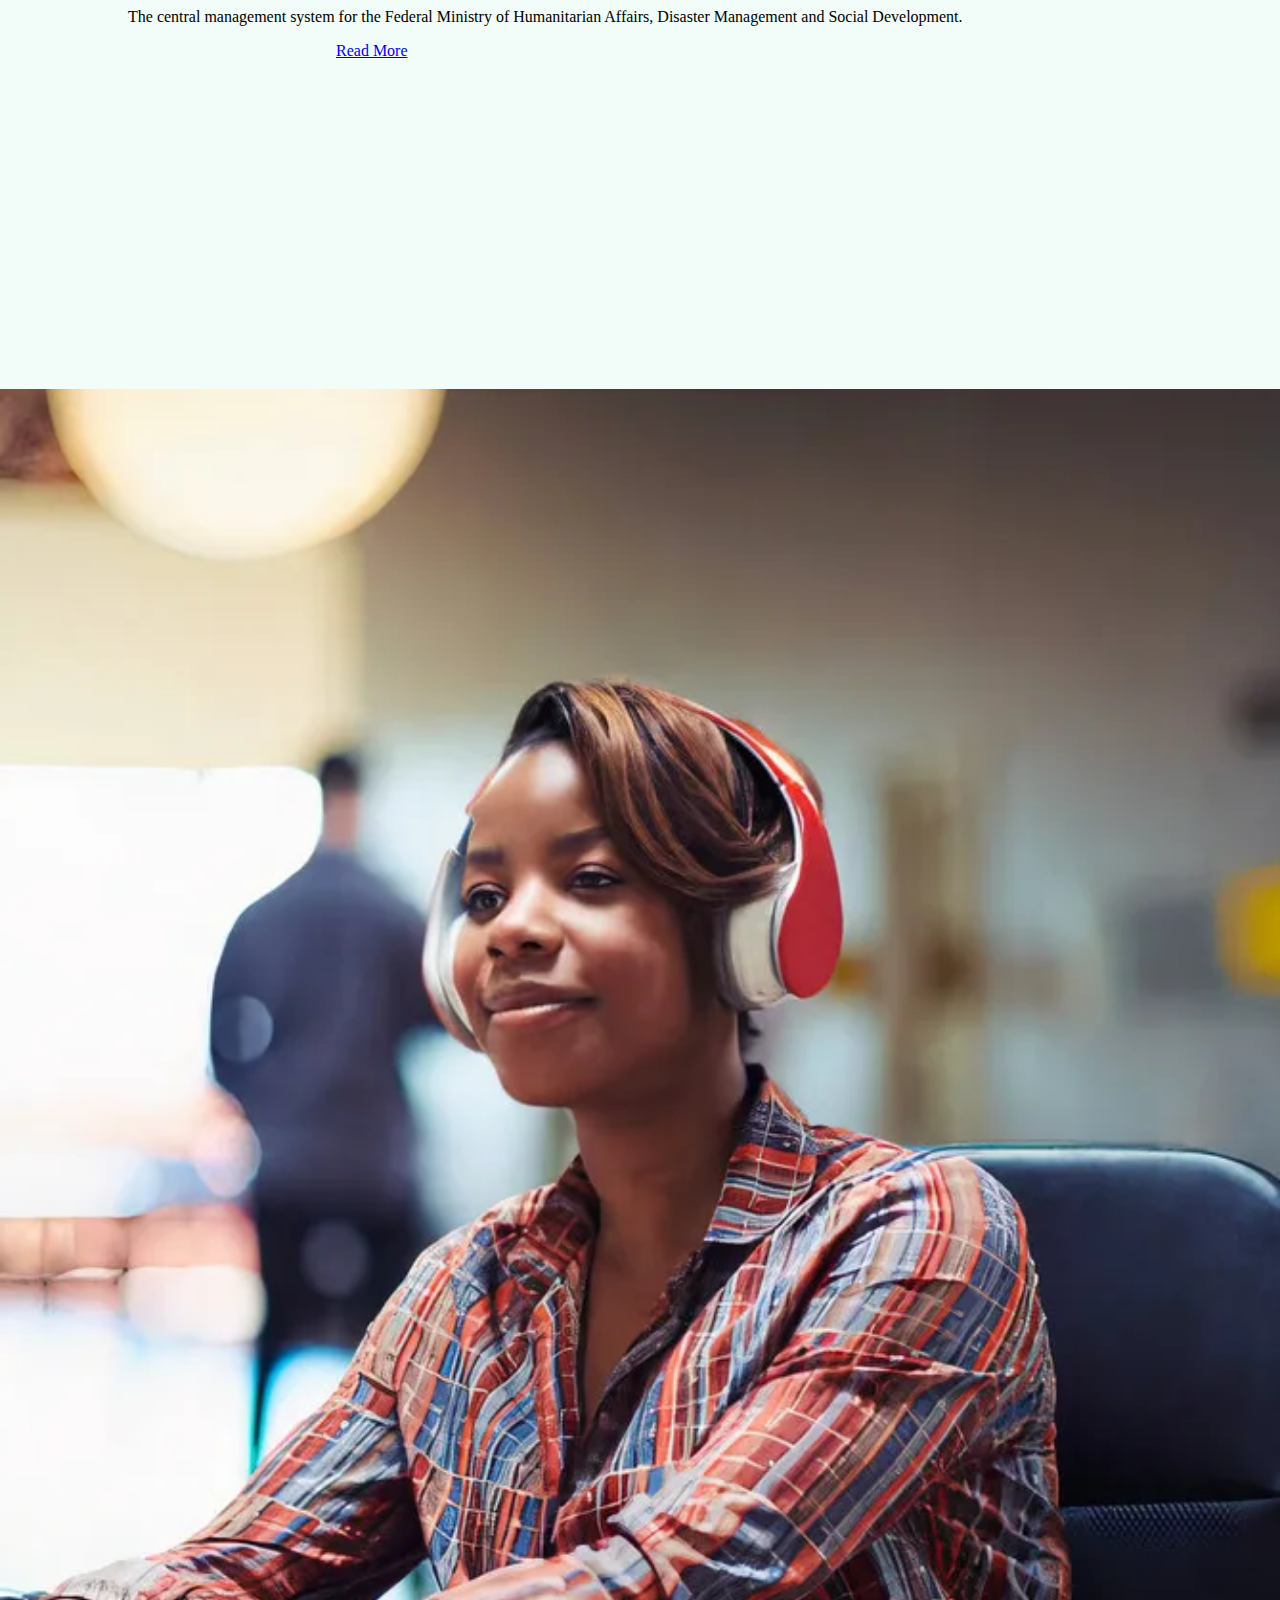
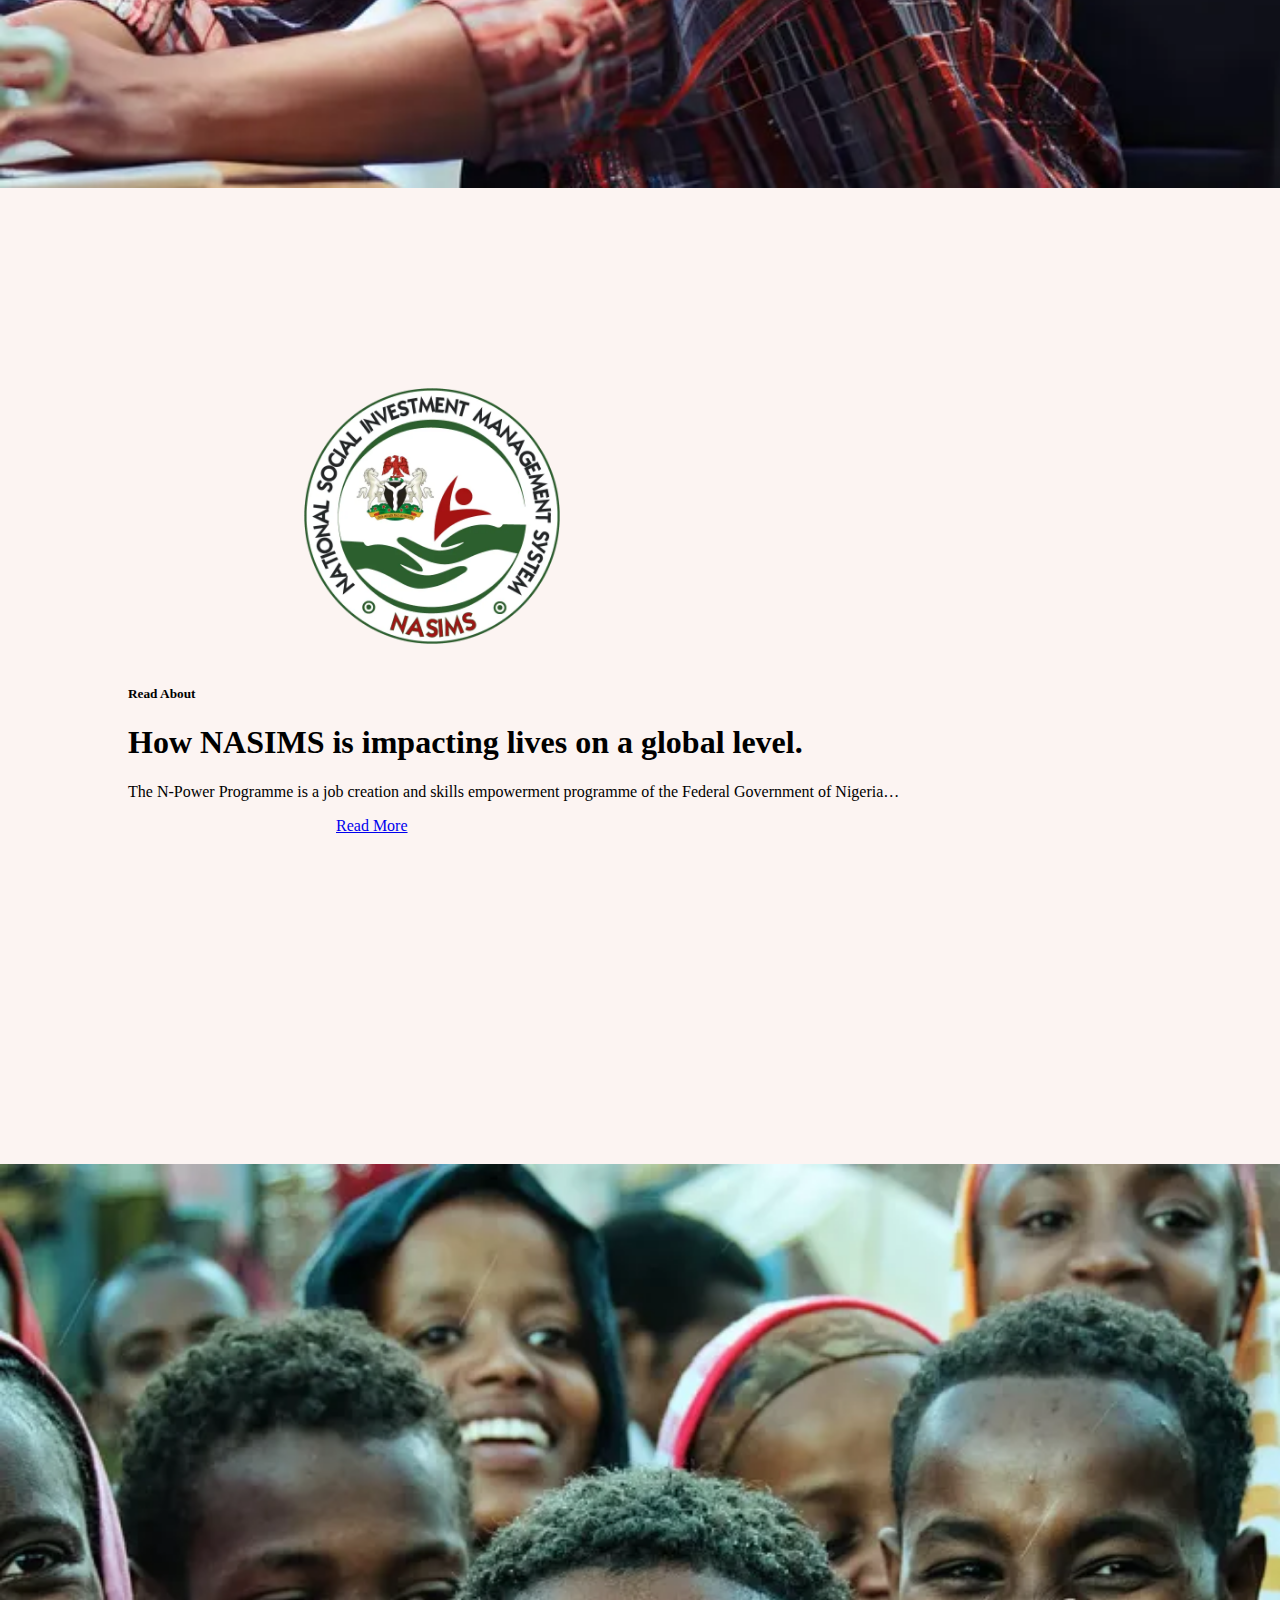
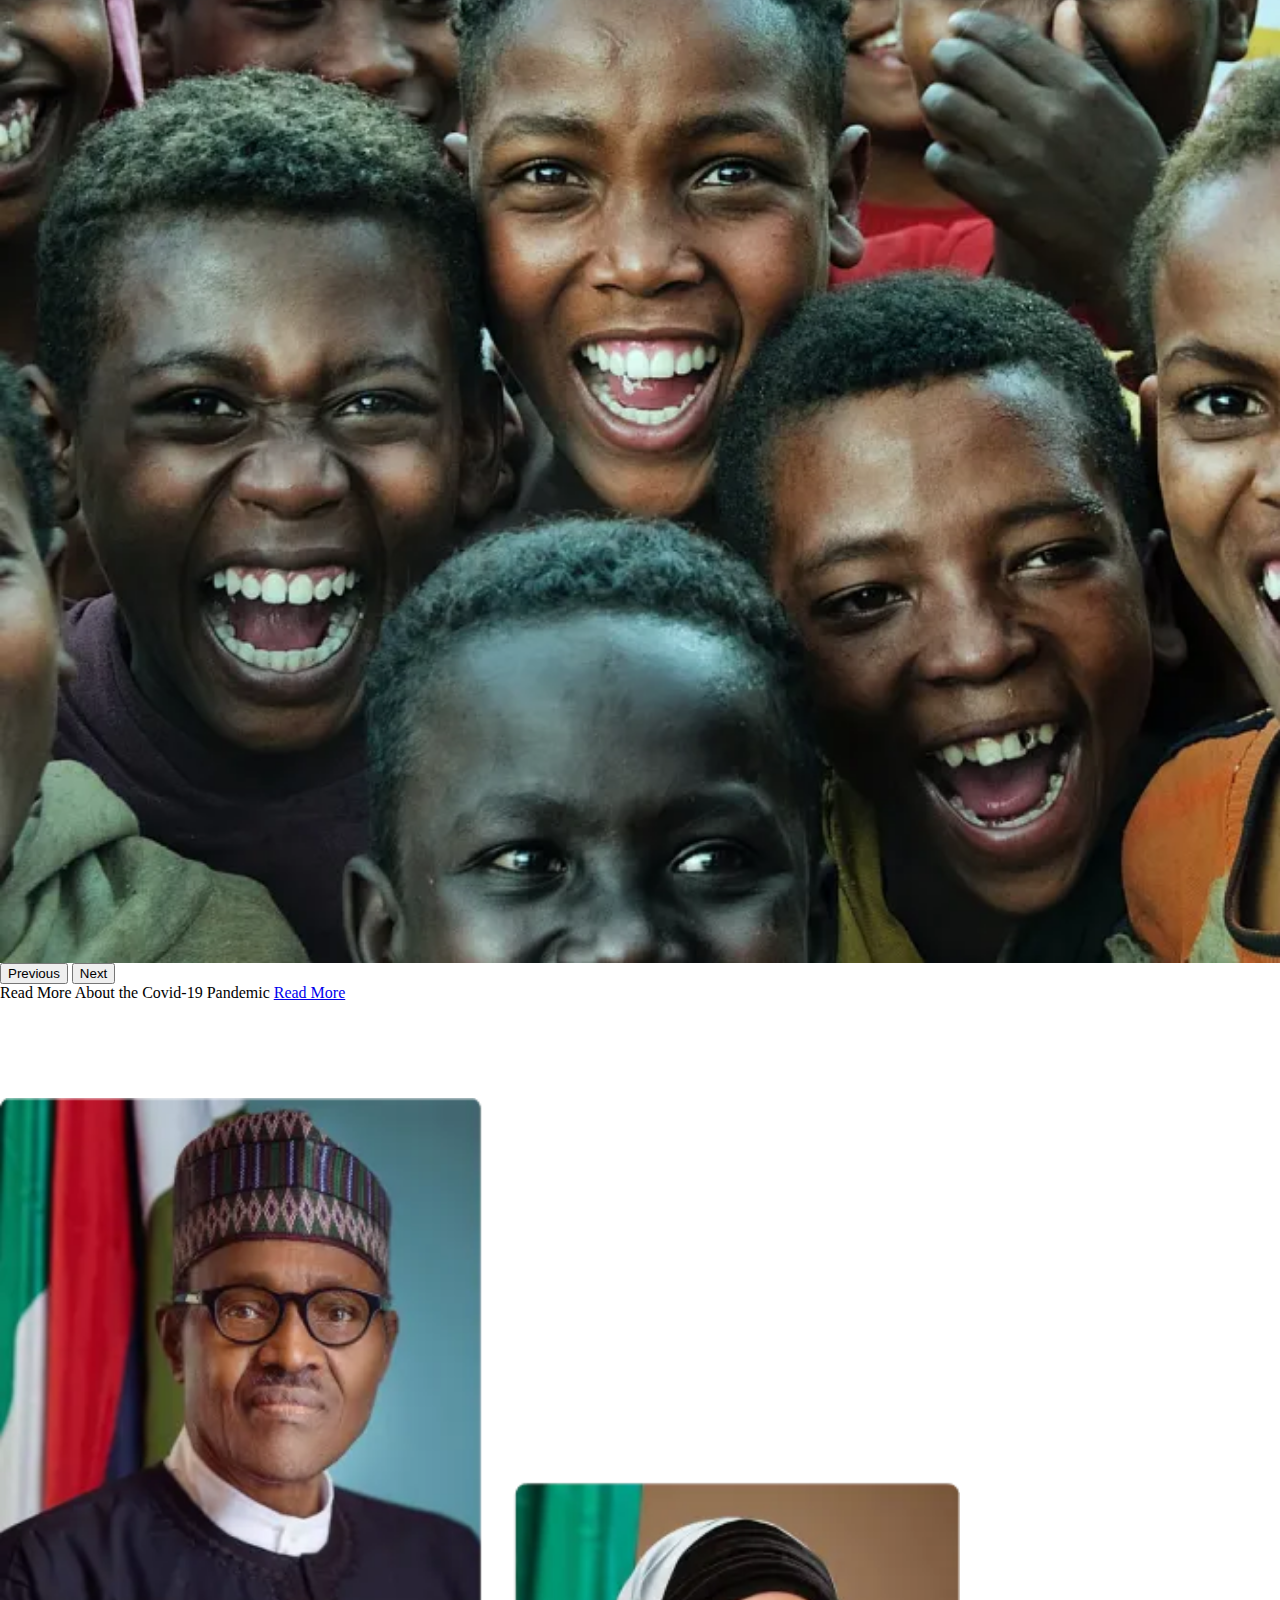
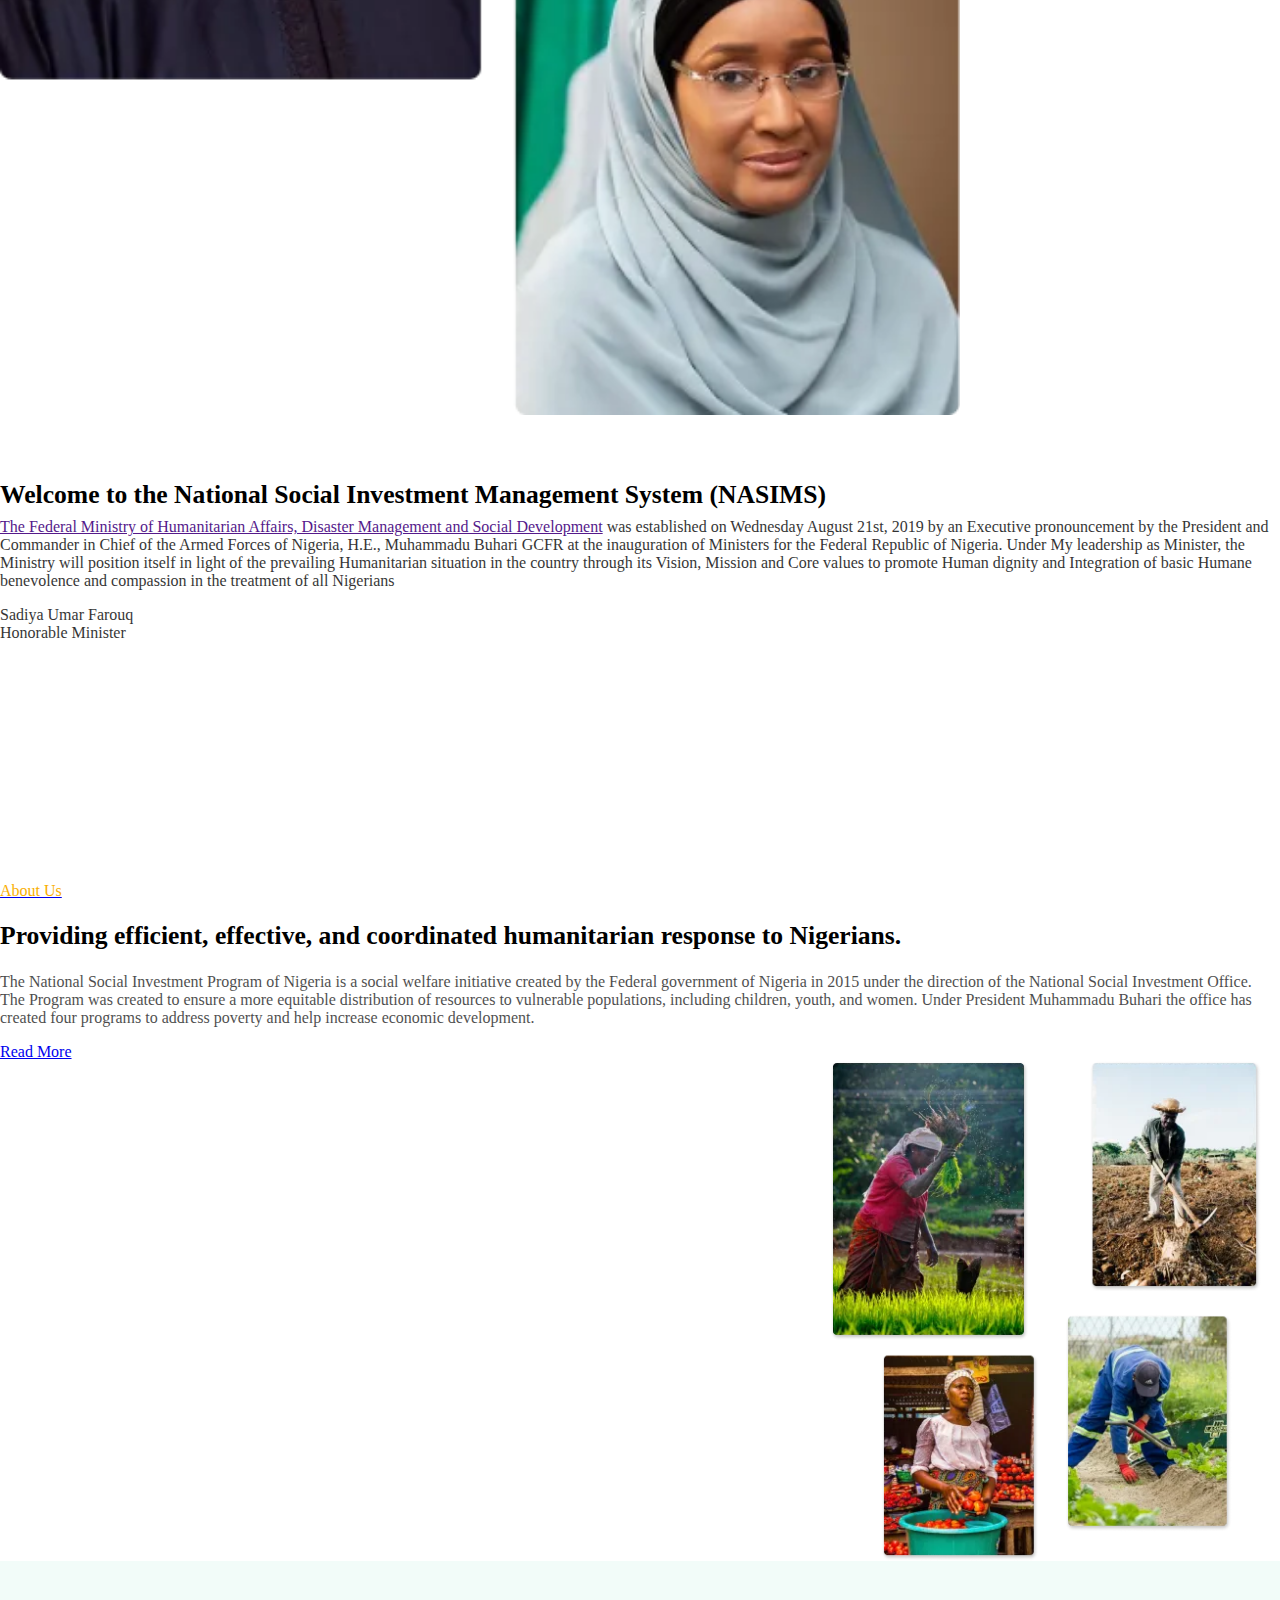
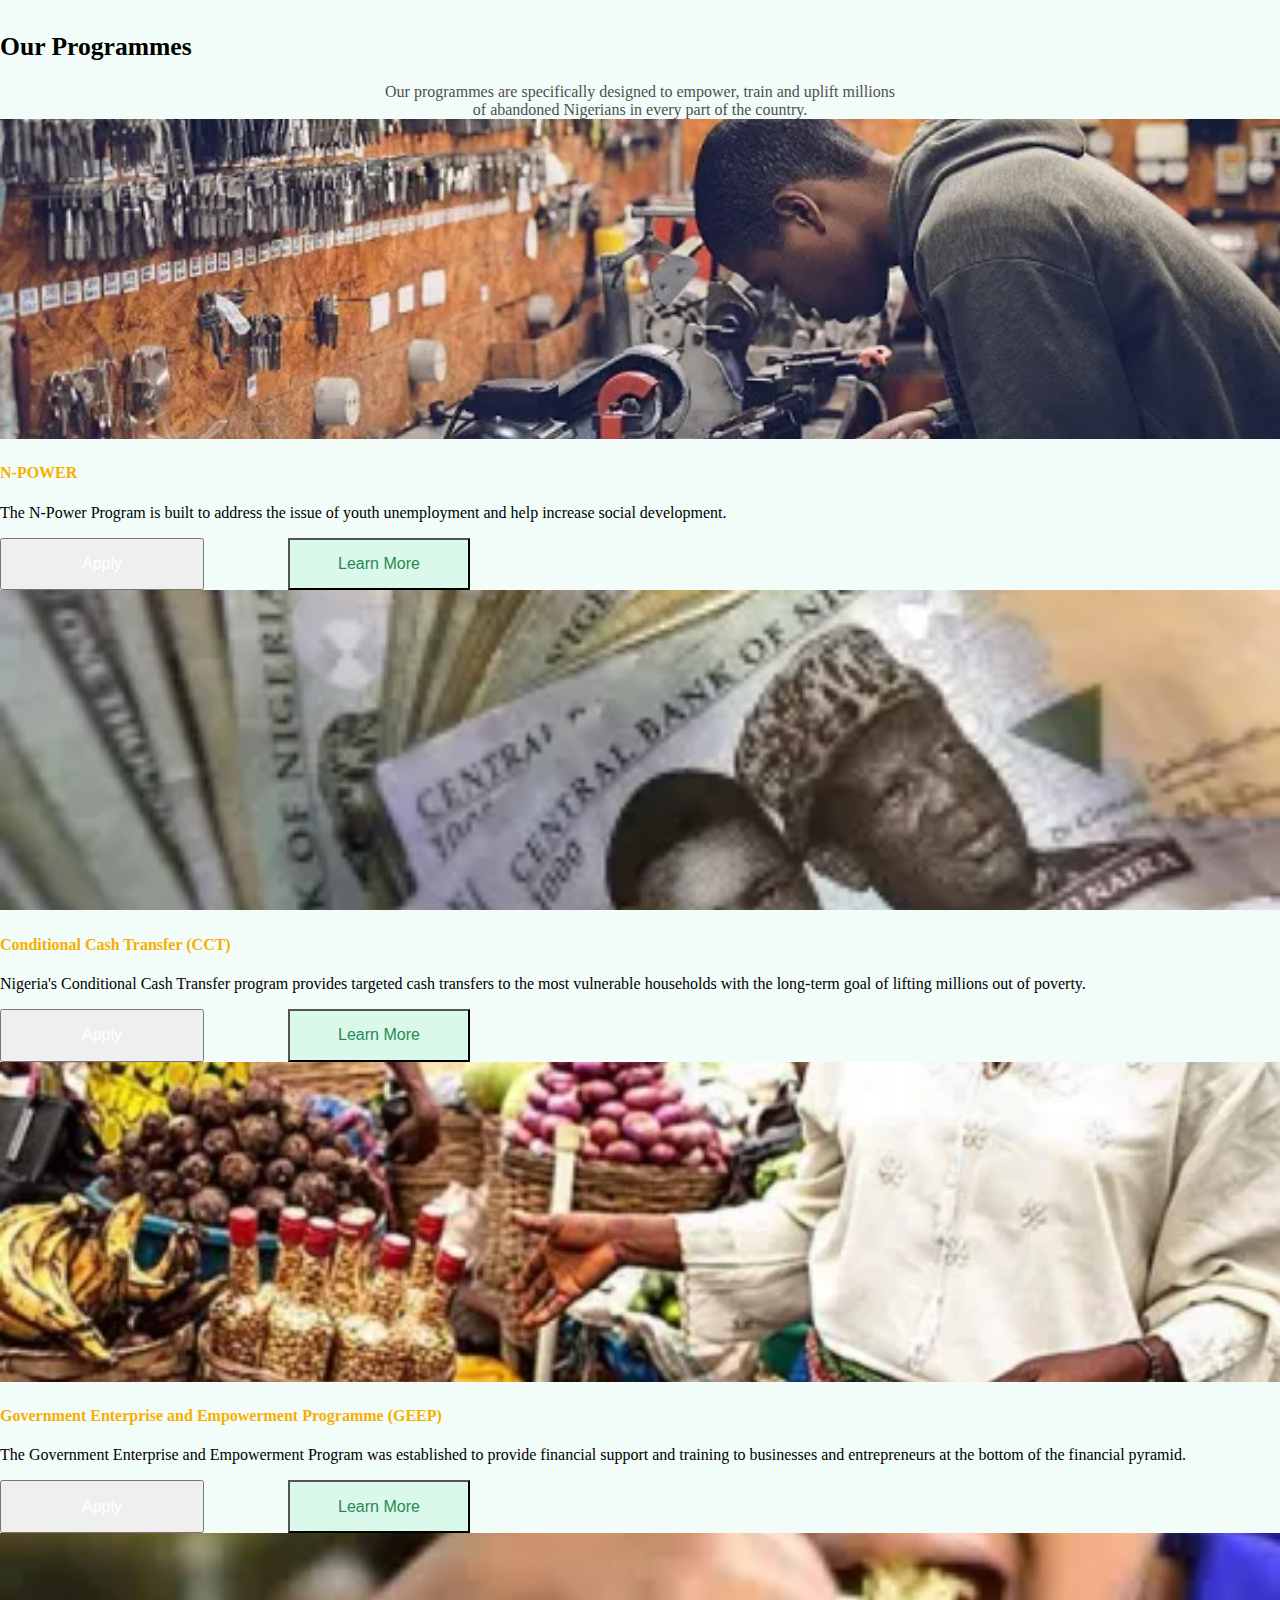
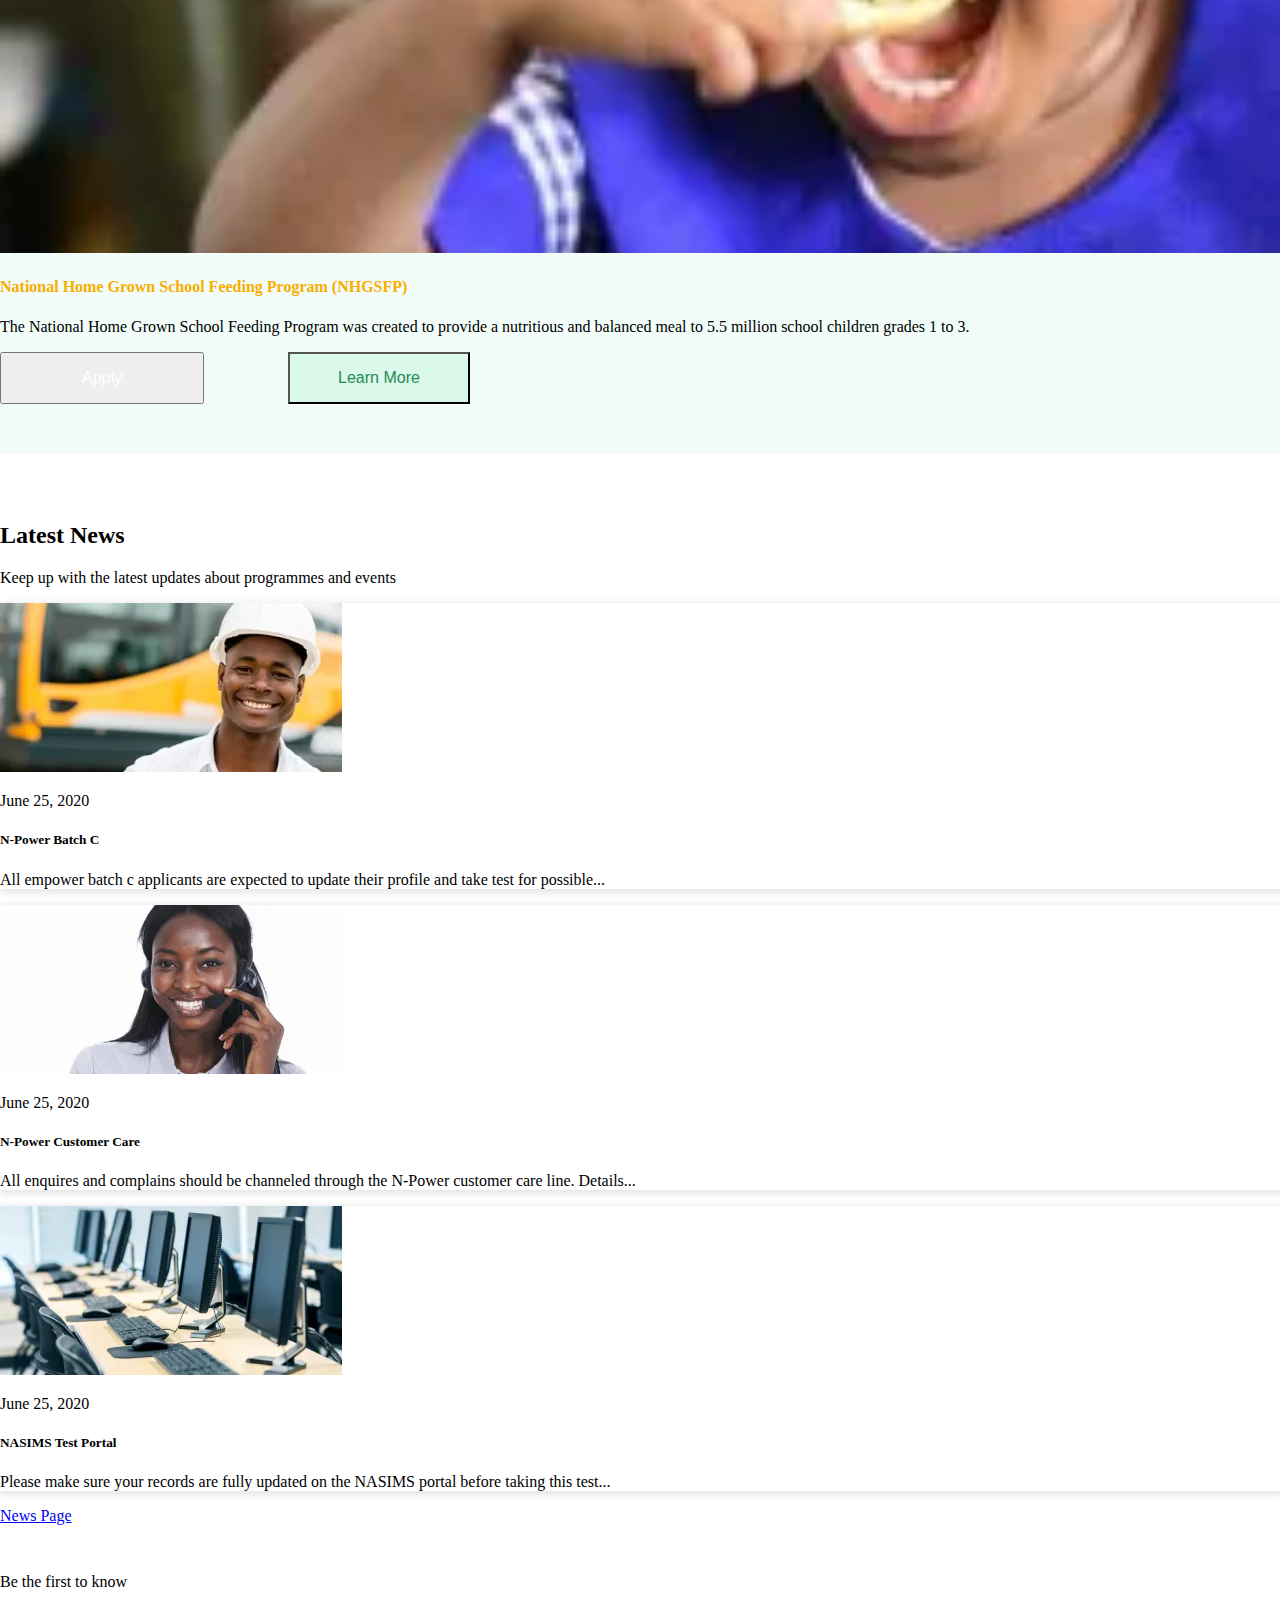
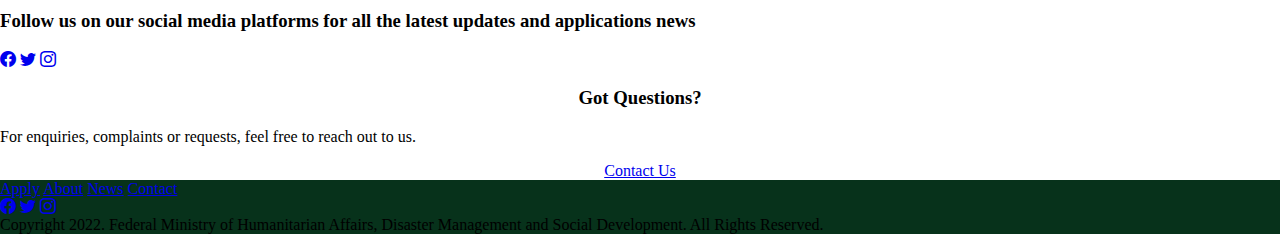
==== commit f8a10842: "center button" ====
--- a/index.html
+++ b/index.html
@@ -396,12 +396,12 @@
         <div class="container">
           <h3 class="mt-5">Got Questions?</h3>
           <p class="text-center">For enquiries, complaints or requests, feel free to reach out to us. </p>
-          <a href="#" class="btn btn-success questions-link px-5 py-3">Contact Us</a>
+         <div class="questions-link"> <a href="#" class="btn btn-success  px-5 py-3">Contact Us</a></div>
         </div>
       </div>
     </section>
 
-    <div class="container-fluid py-5 my-5 footer text-center ">
+    <div class="container-fluid py-5 mt-5 footer text-center ">
       <div class="justify-content-space-between text-decoration-none">
         <a class="text-white text-decoration-none me-4" href="#">Apply</a>
         <a class="text-white text-decoration-none me-4" href="#">About</a>
--- a/index.css
+++ b/index.css
@@ -1,20 +1,10 @@
-/* .carousel-text2 {
-  padding: 8rem;
-}
-
-.carousel-text2 img {
-  margin-top: 2.4rem;
-}
-
-.carousel-text3 {
-  padding: 8rem;
-}
-
-.carousel-text3 img {
-  margin-top: 2.4rem;
-} */
-
-@media (min-width: 375px) {
+@media (min-width: 200px) {
+  body {
+    box-sizing: border-box;
+    padding: 0;
+    margin: 0;
+  }
+
   .navbar-brand span {
     display: none;
   }
@@ -271,7 +261,9 @@
   }
 
   .questions-link {
-    margin-left: 41rem;
+    display: flex;
+    justify-content: center;
+    align-items: center;
   }
 
   .footer {
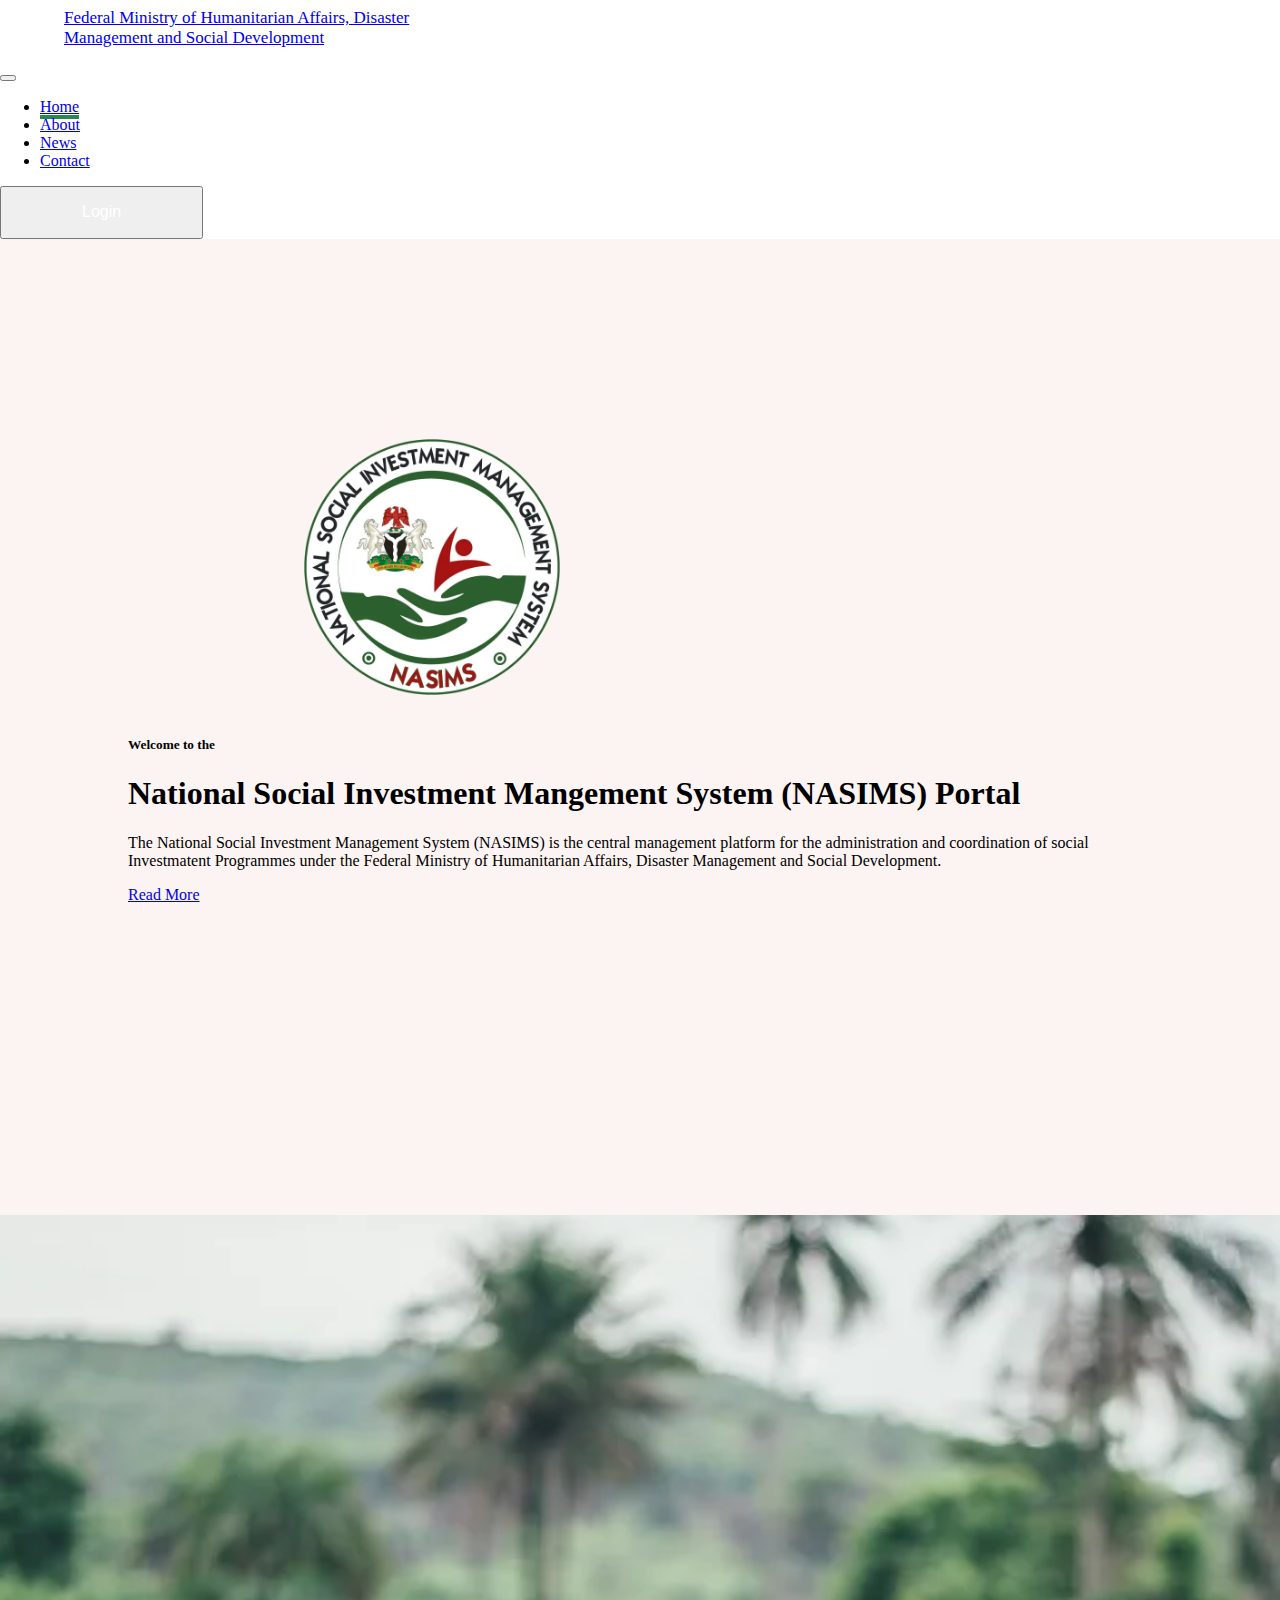
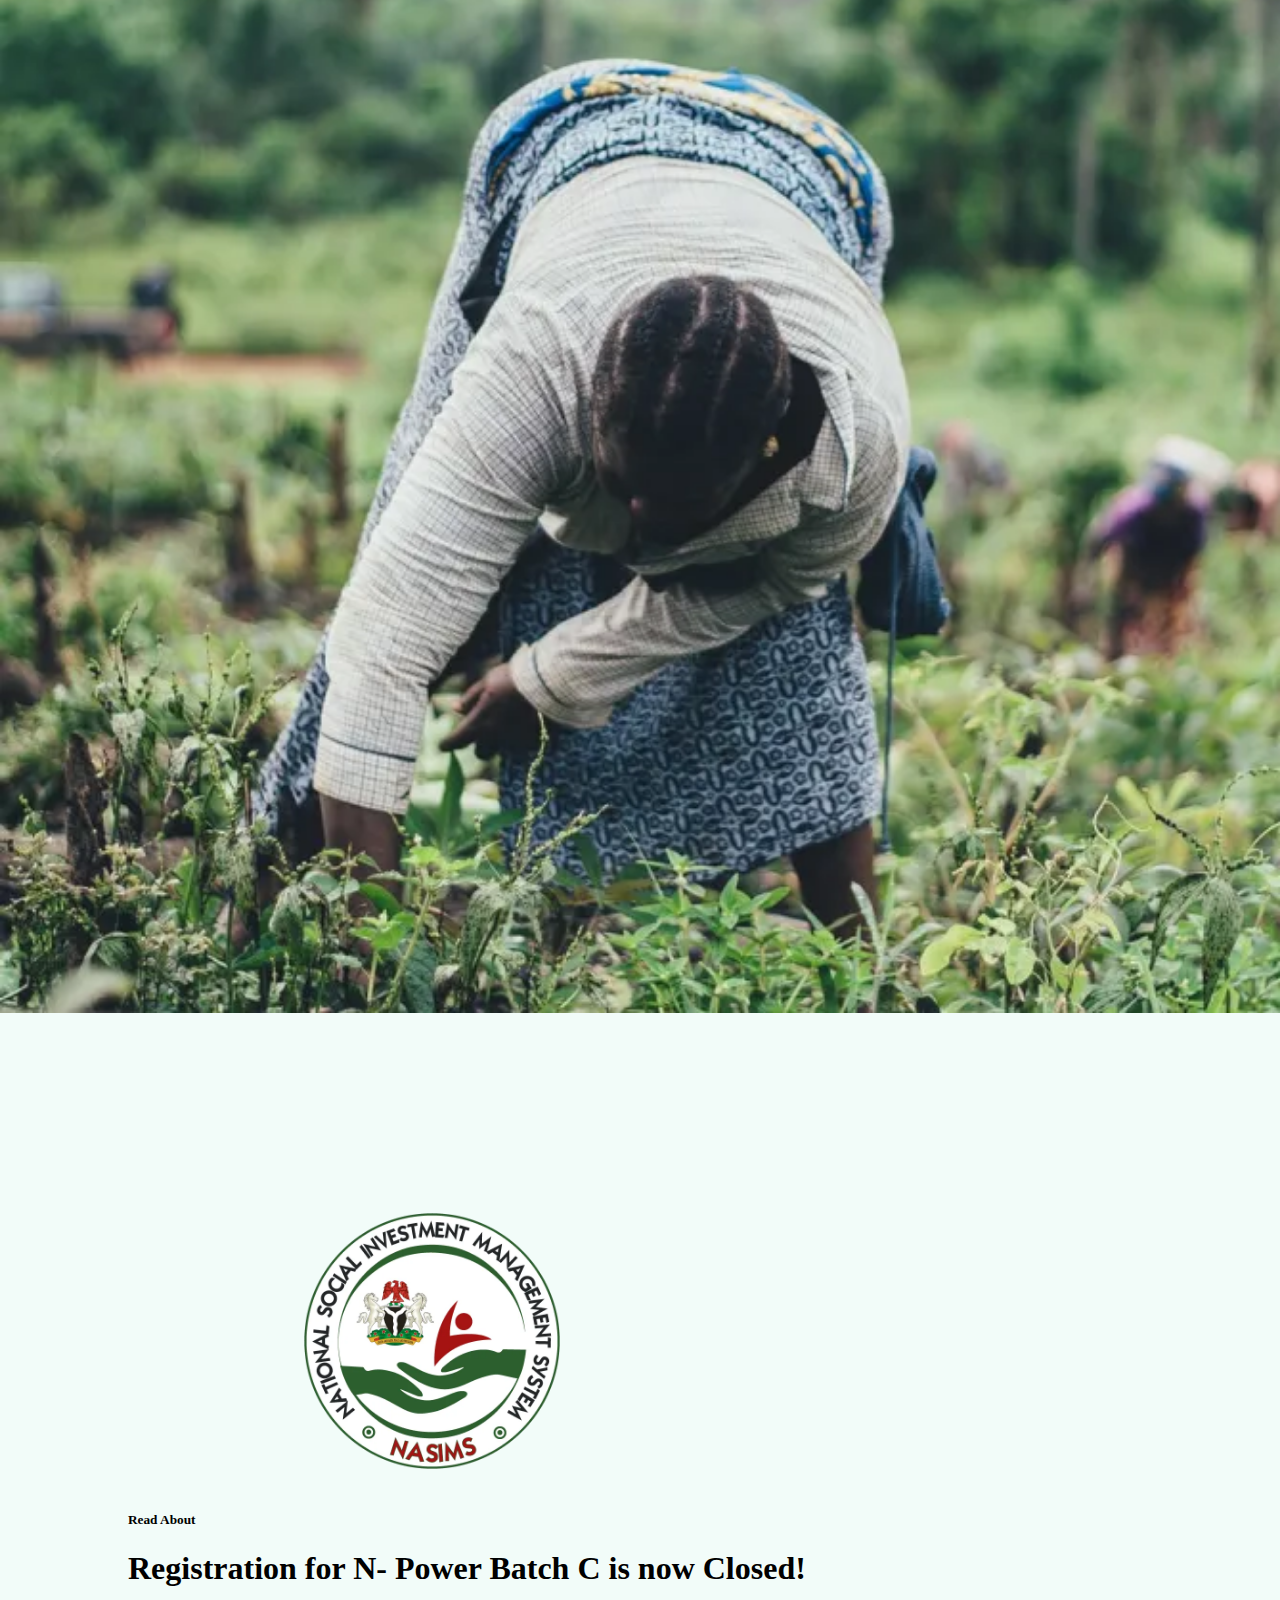
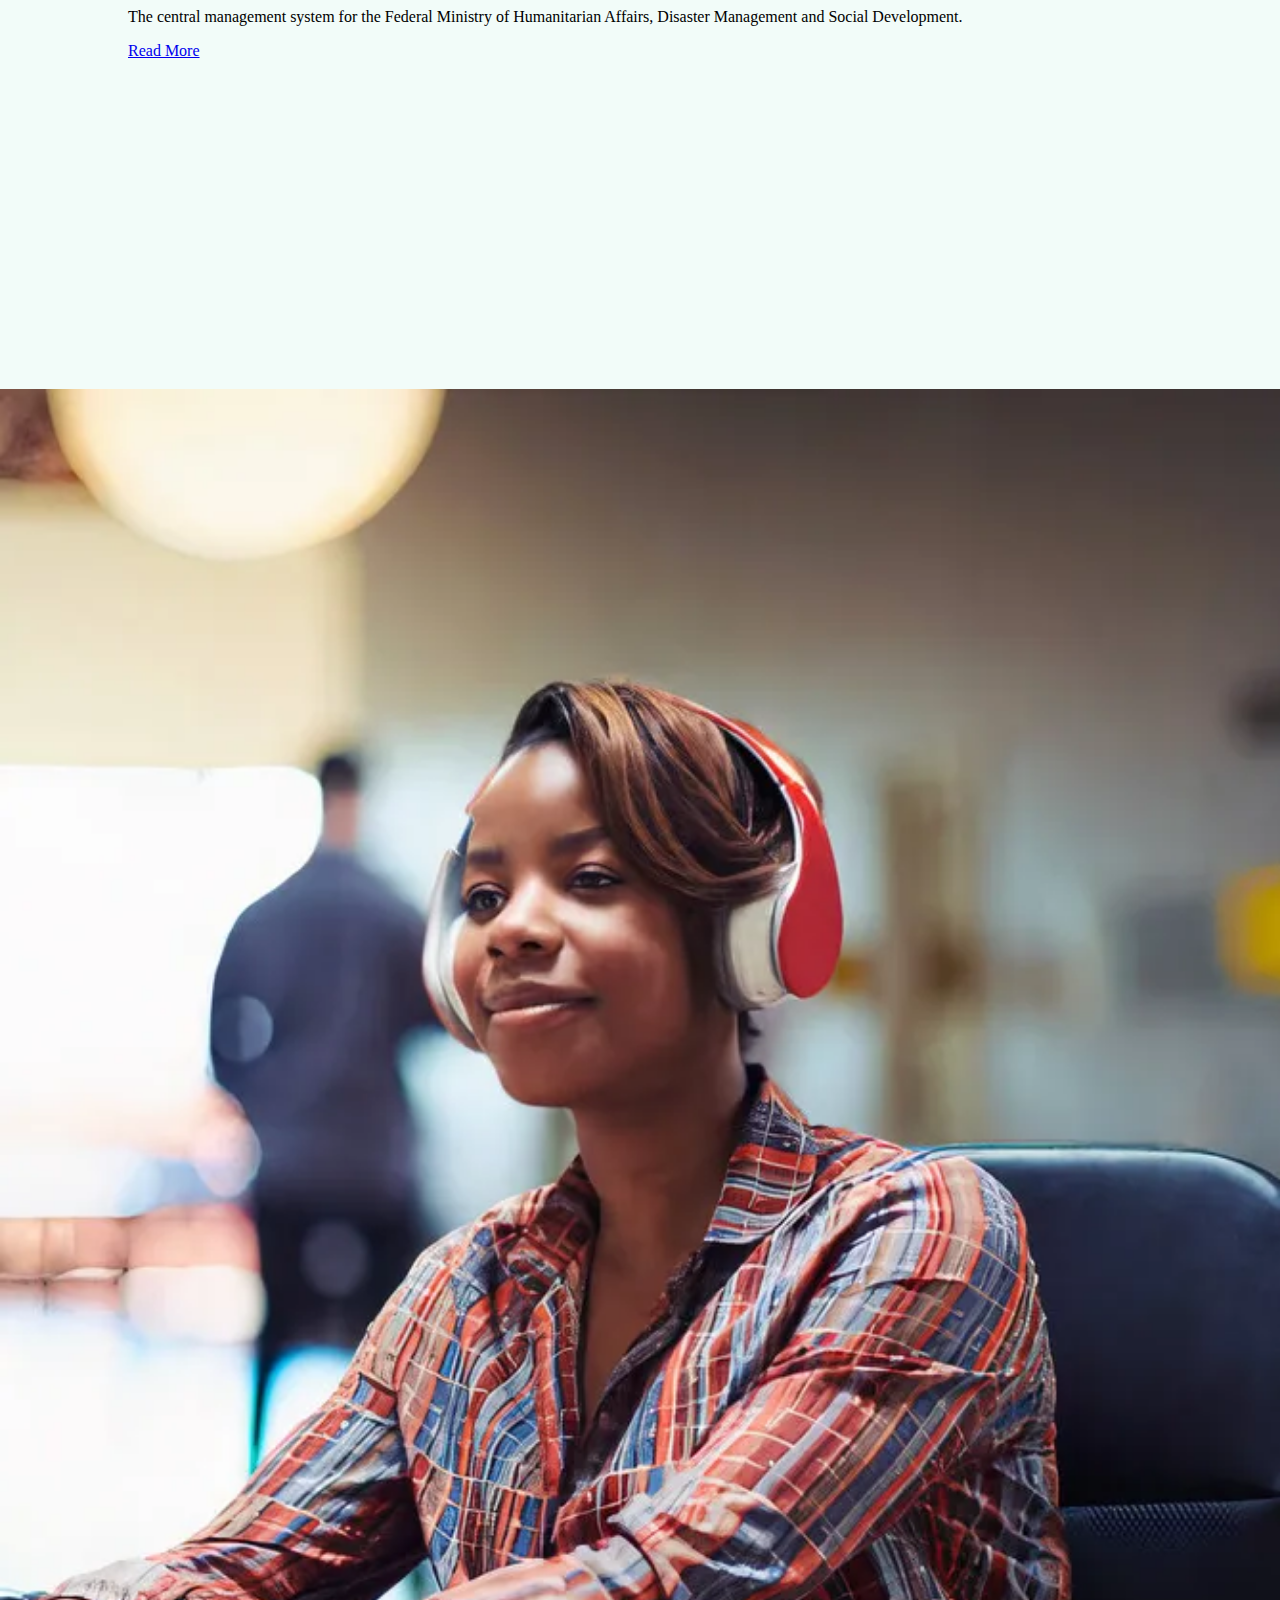
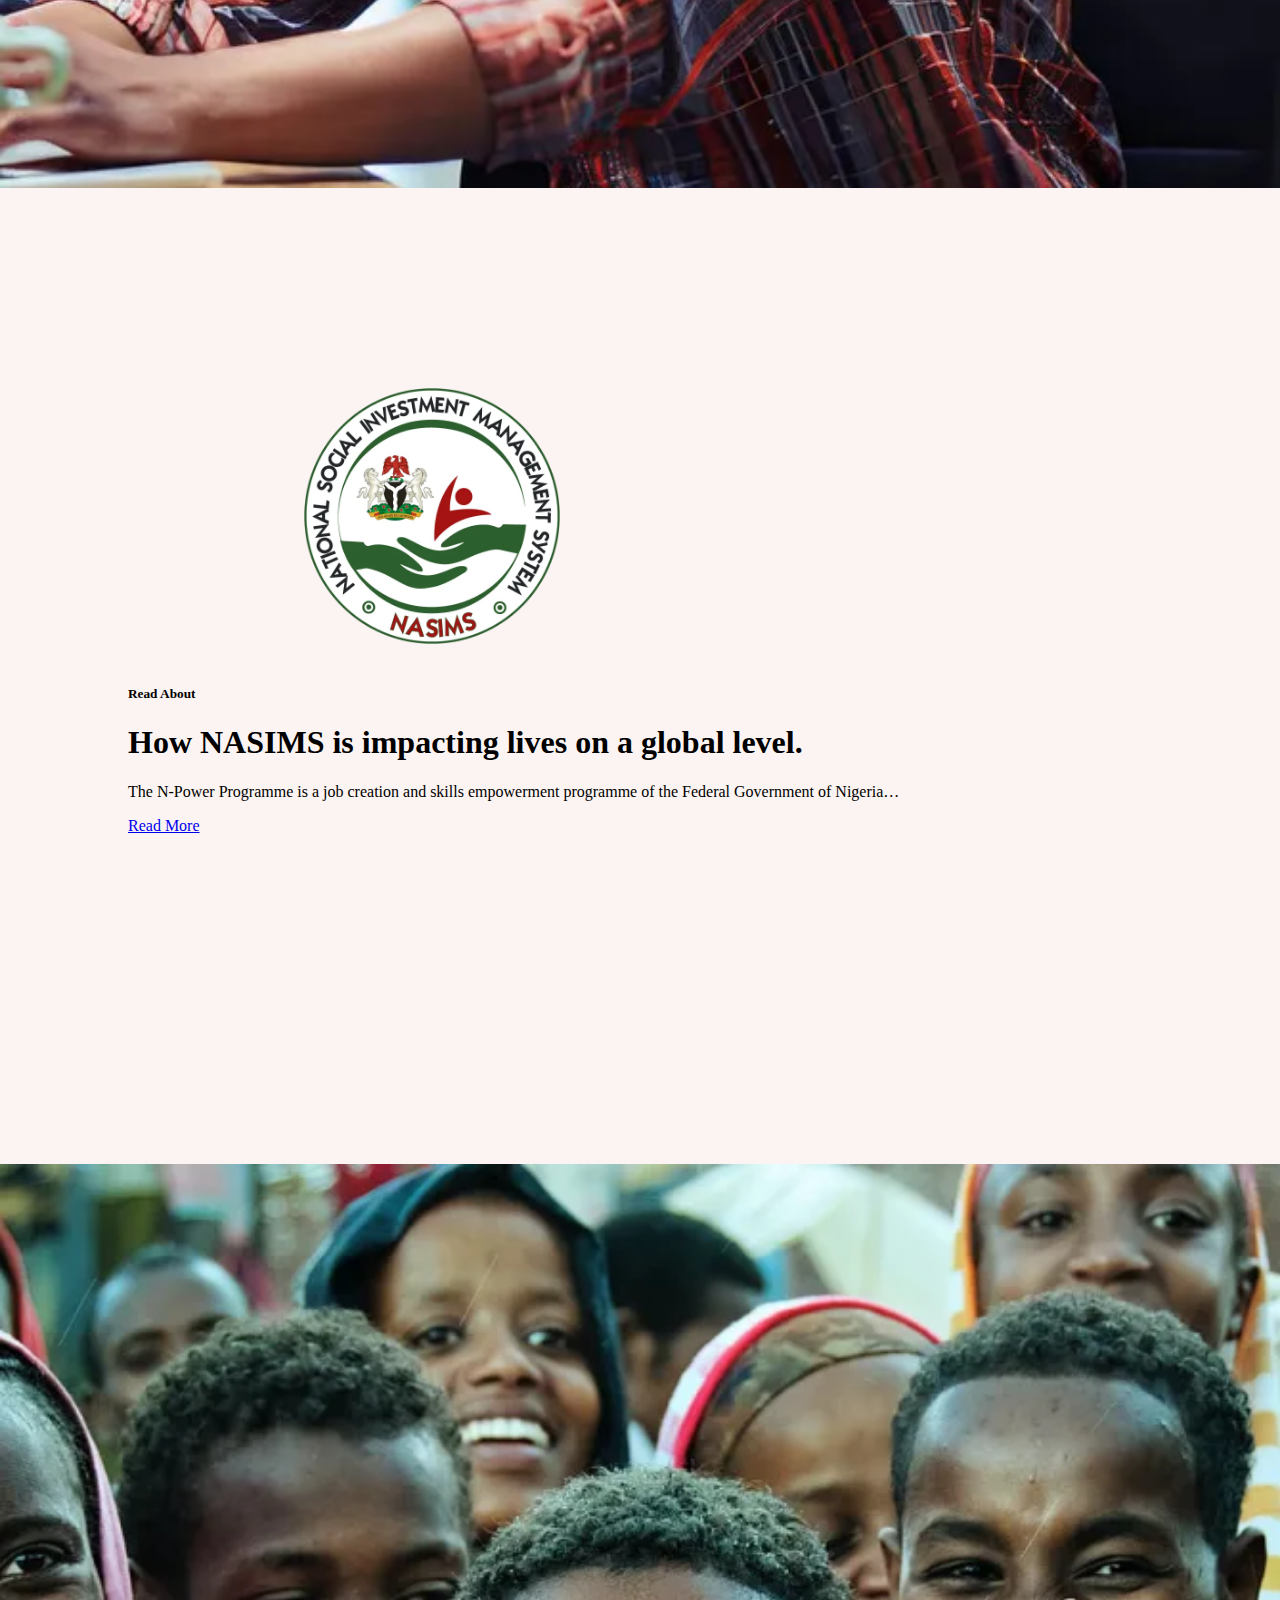
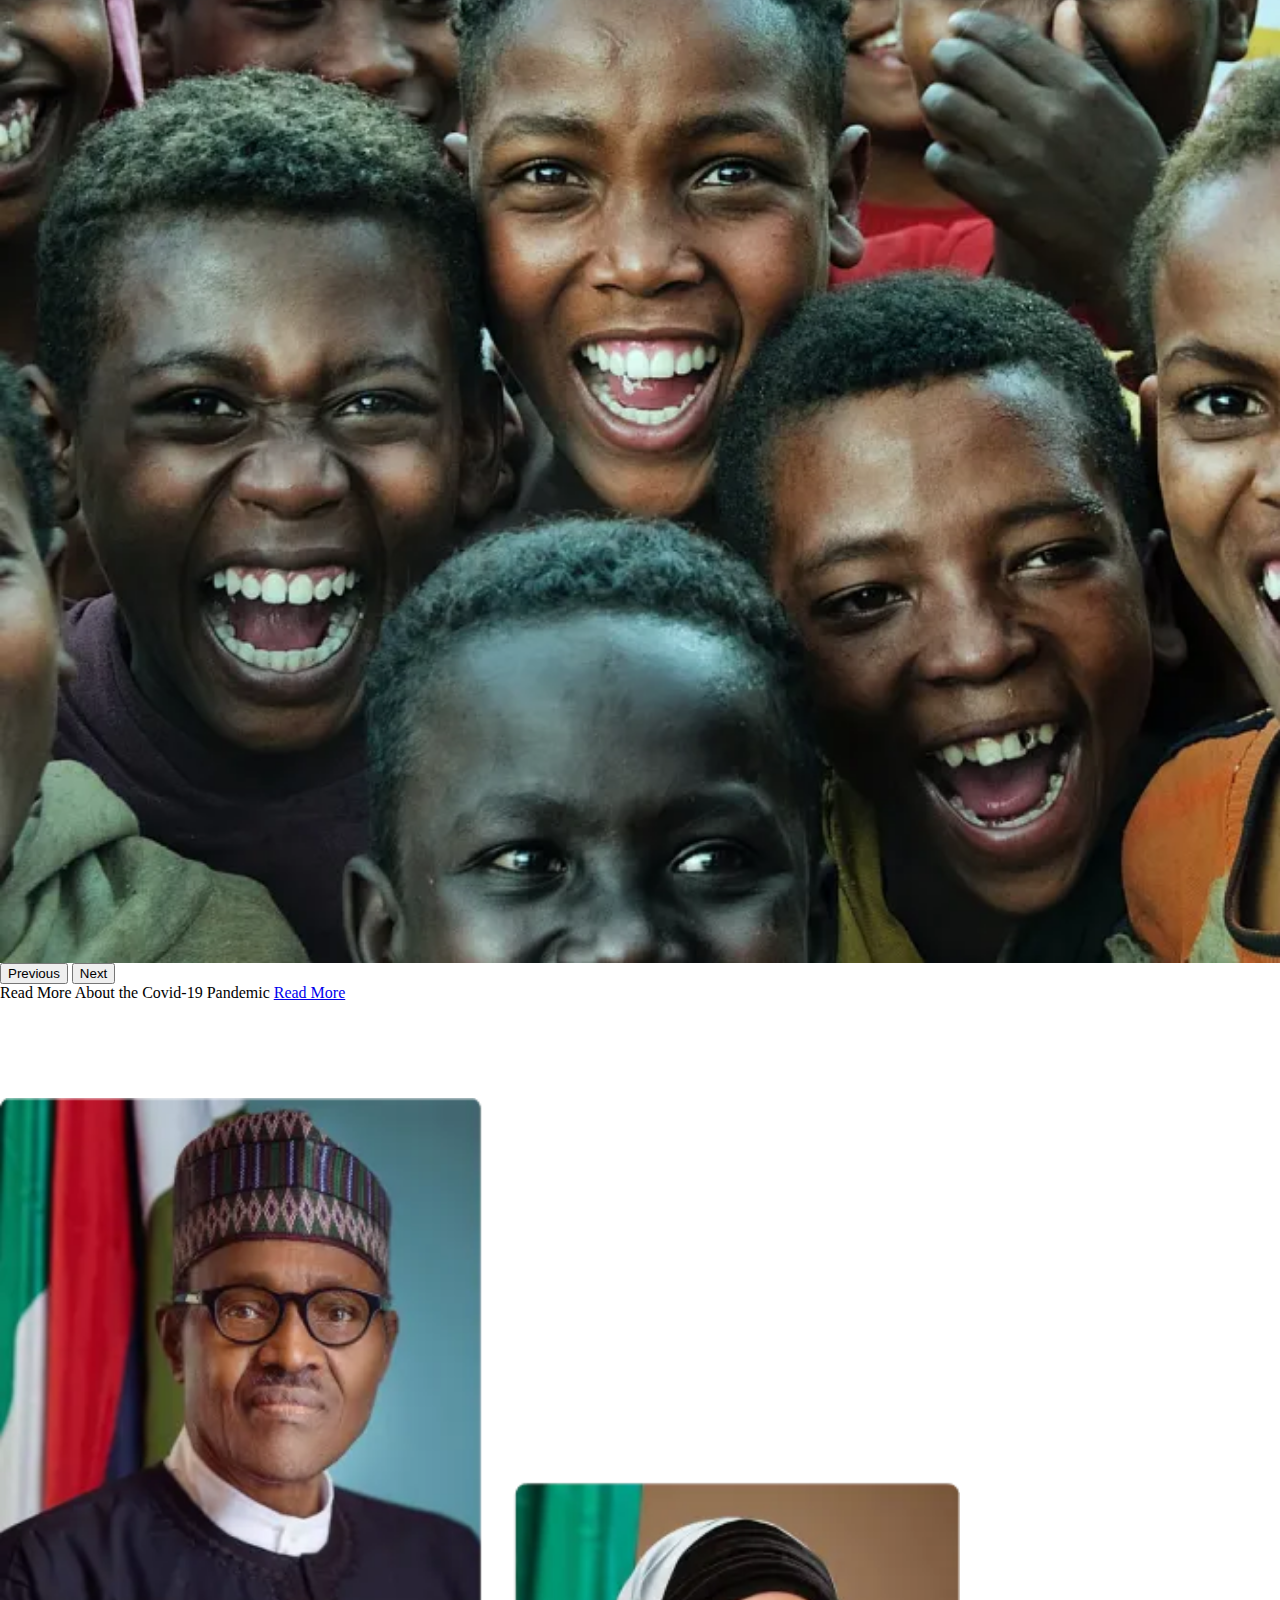
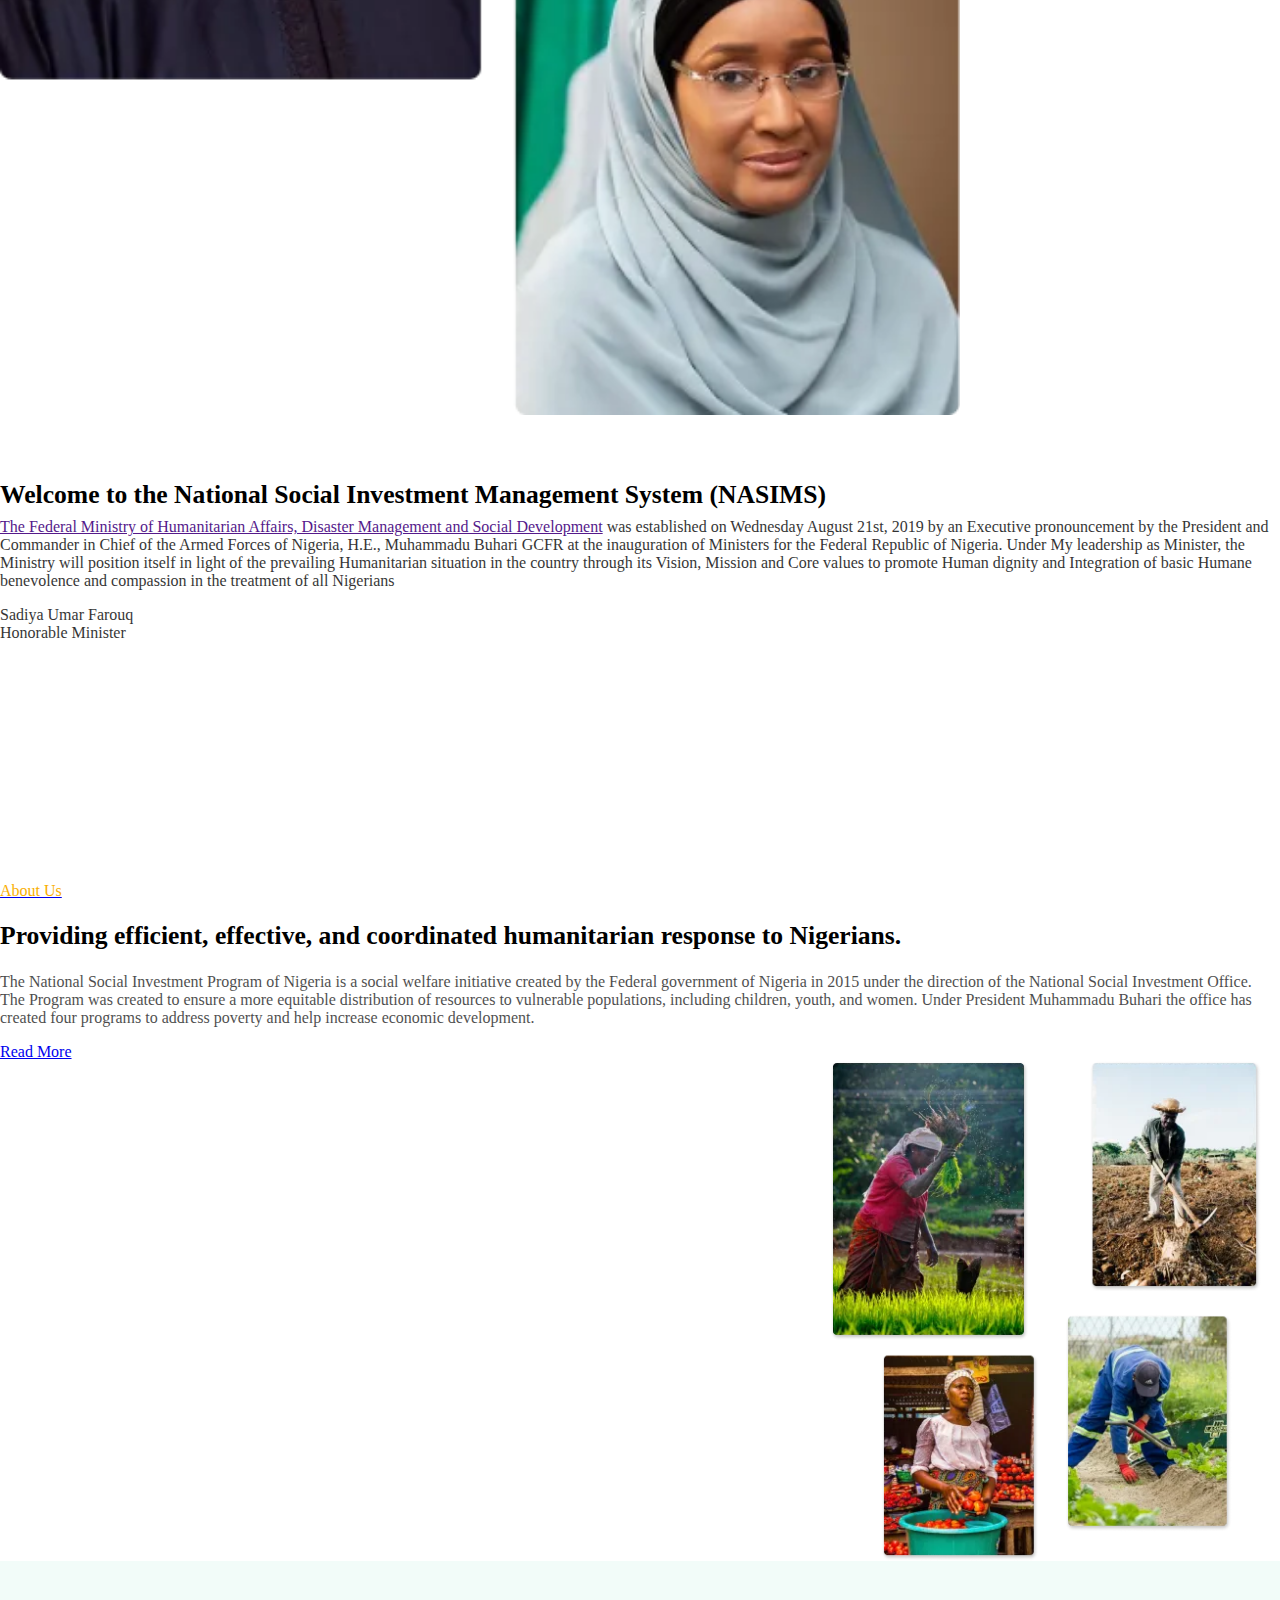
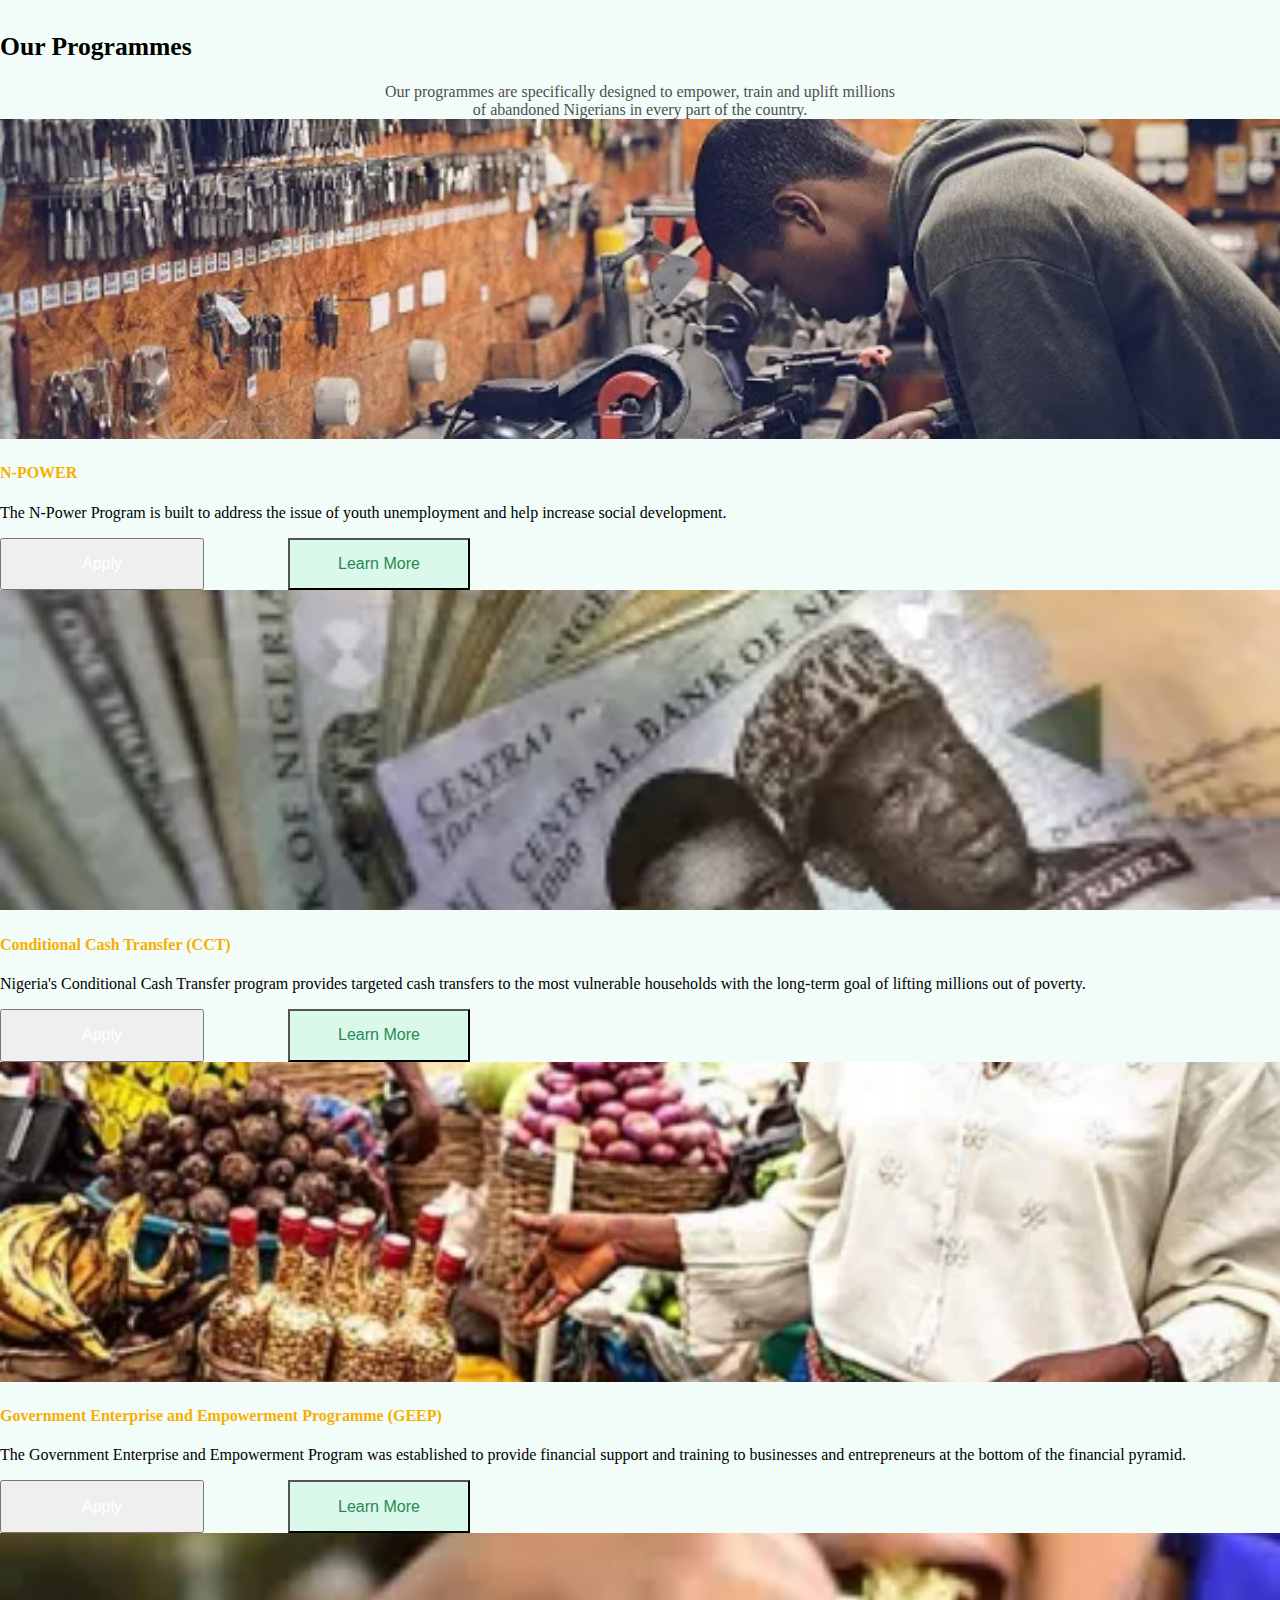
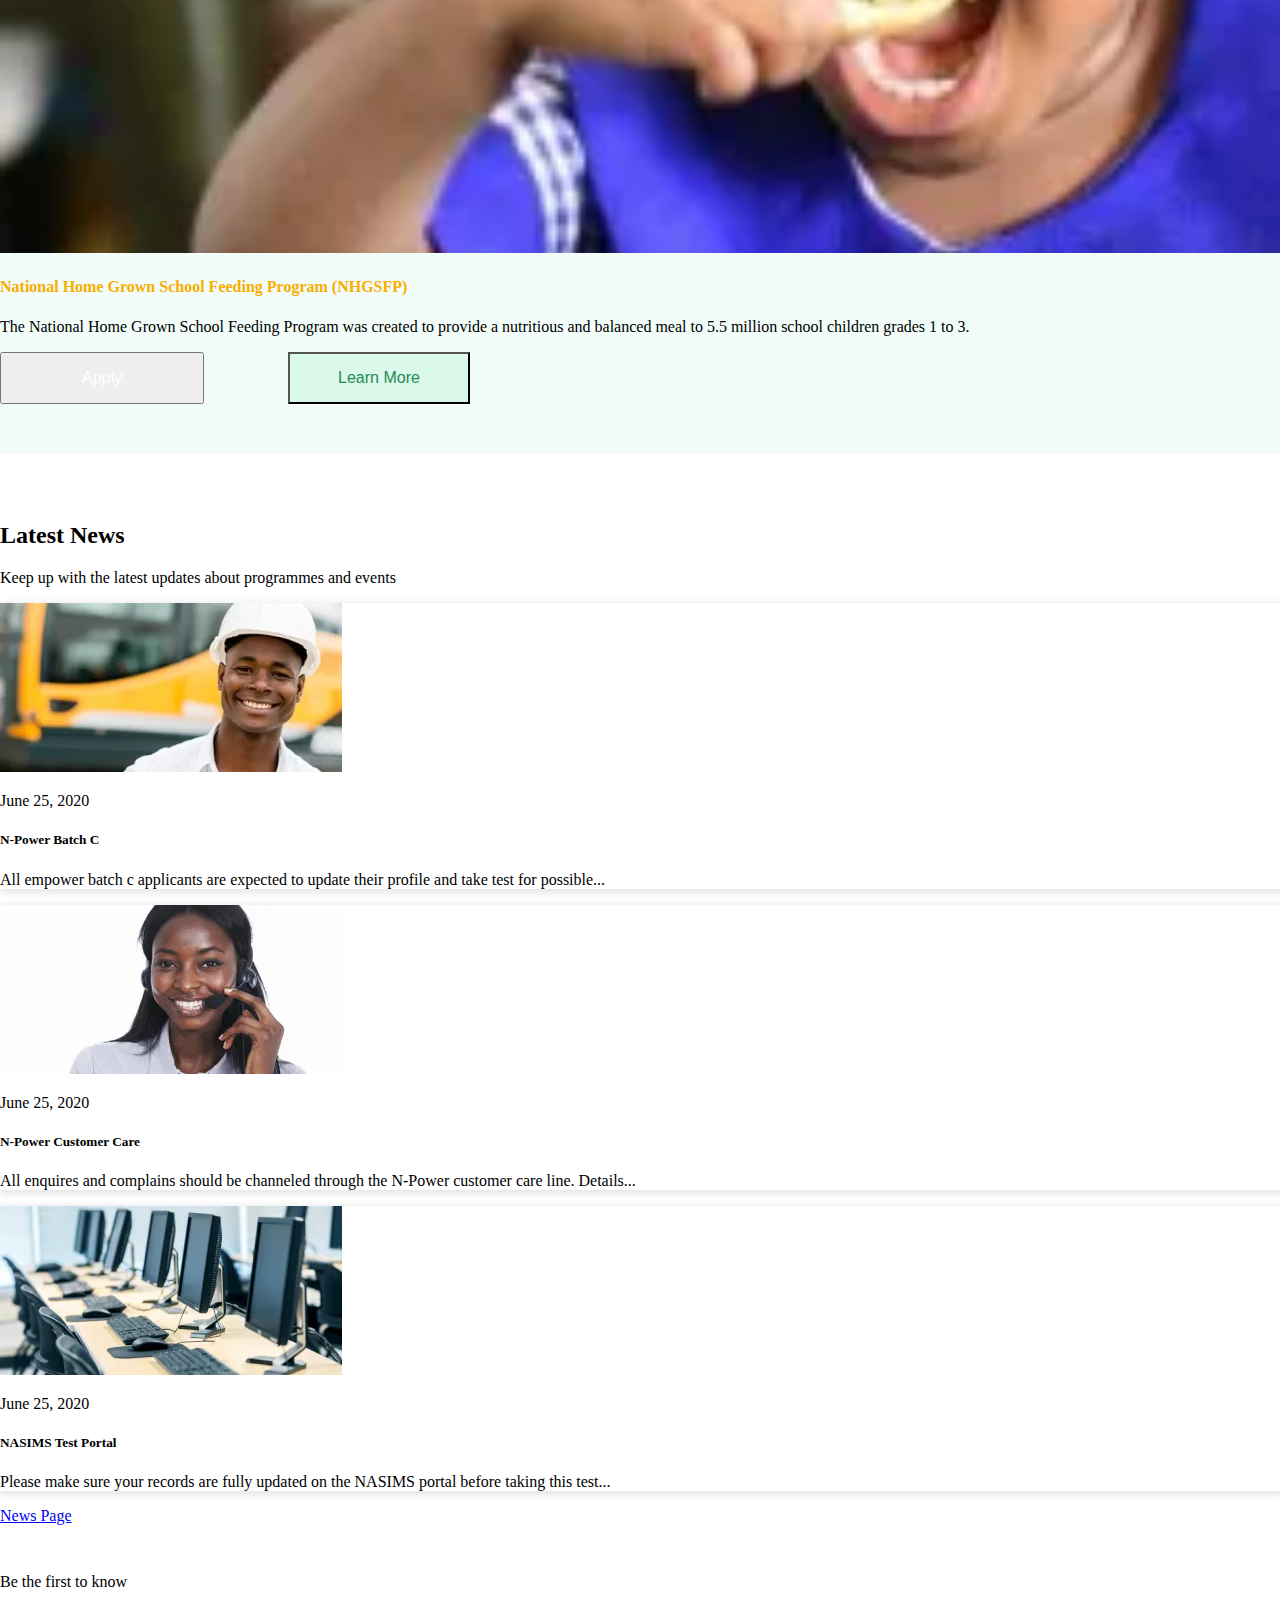
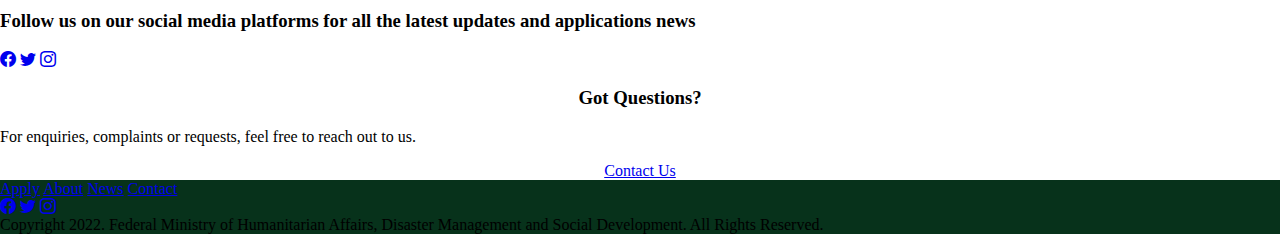
==== commit 2609d1c2: "readmore button" ====
--- a/index.html
+++ b/index.html
@@ -86,9 +86,9 @@
                 under the Federal Ministry of Humanitarian Affairs, 
                 Disaster Management and Social Development.
               </p>
-              <a class="text-success readmore text-decoration-none" href="#"
+              <div class="about-link"><a class="text-success readmore text-decoration-none" href="#"
                 >Read More</a
-              >
+              ></div>
             </div>
             <div class="col-lg-6 carousel-image carousel-image3">
               <img src="/Photos/image3.jpg" width="100%" alt="..." />
@@ -110,9 +110,9 @@
                 Humanitarian Affairs, Disaster Management and Social 
                 Development.
               </p>
-              <a class="text-center readmore text-success text-decoration-none" href="#"
+              <div class="about-link"><a class="text-success readmore text-decoration-none" href="#"
                 >Read More</a
-              >
+              ></div>
             </div>
             <div class="col-lg-6 carousel-image carousel-image3">
               <img src="/Photos/image2.jpg" width="100%" alt="..." />
@@ -134,9 +134,9 @@
                 empowerment programme of the Federal Government of 
                 Nigeria…
               </p>
-              <a class="text-success readmore text-decoration-none" href="#"
+              <div class="about-link"><a class="text-success text-decoration-none" href="#"
                 >Read More</a
-              >
+              ></div>
             </div>
             <div class="col-md-6 carousel-image carousel-image3">
               <img src="/Photos/hero3.jpg" width="100%" alt="..." />
@@ -227,7 +227,7 @@
               four programs to address poverty and help increase economic
               development.
             </p>
-            <a href="#" class="btn btn-success py-3 px-5">Read More</a>
+            <div class="about-link"><a href="#" class="btn btn-success py-3 px-5">Read More</a></div>
           </div>
           <div class="col-md-6 col-12">
             <div class="about-image"></div>
--- a/index.css
+++ b/index.css
@@ -56,10 +56,6 @@
   }
   .carousel-text {
     height: 80vh;
-  }
-
-  .readmore {
-    margin-left: 13rem;
   }
 
   /* president section */
@@ -75,9 +71,29 @@
     text-align: start;
     width: 70%;
   }
+
+  .questions .container h3 {
+    text-align: center;
+  }
+
+  .questions-link {
+    display: flex;
+    justify-content: center;
+    align-items: center;
+  }
+
+  .footer {
+    background: #07321b;
+  }
 }
 
 @media (min-width: 768px) {
+  body {
+    margin: 0;
+    padding: 0;
+    box-sizing: border-box;
+  }
+
   .navbar-brand span {
     display: block;
   }
@@ -120,8 +136,7 @@
 
   .carousel-text h1,
   h5,
-  p,
-  a {
+  p {
     text-align: left;
   }
 
@@ -156,10 +171,10 @@
     color: #f9ae00;
   }
 
-  body {
-    margin: 0;
-    padding: 0;
-    box-sizing: border-box;
+  .about-link {
+    display: flex;
+    justify-content: flex-start;
+    align-items: flex-start;
   }
 
   .logo-text {
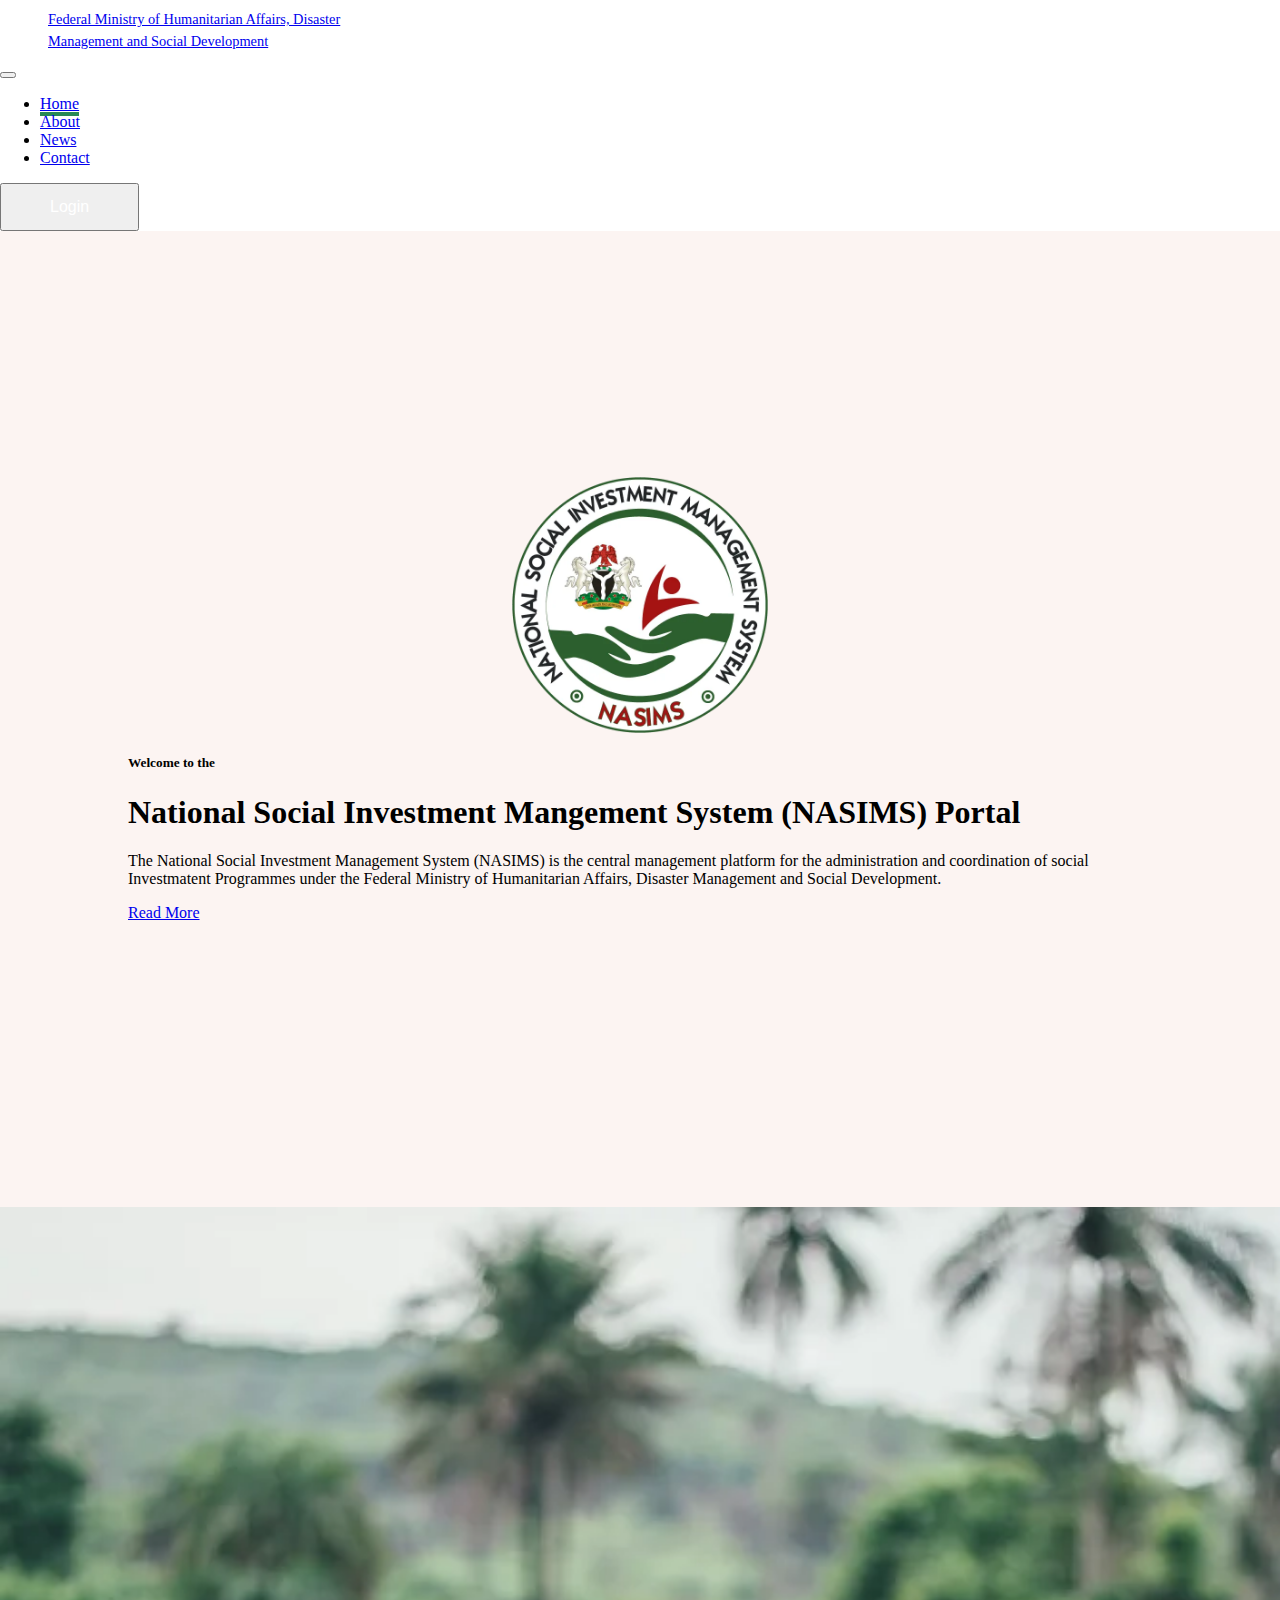
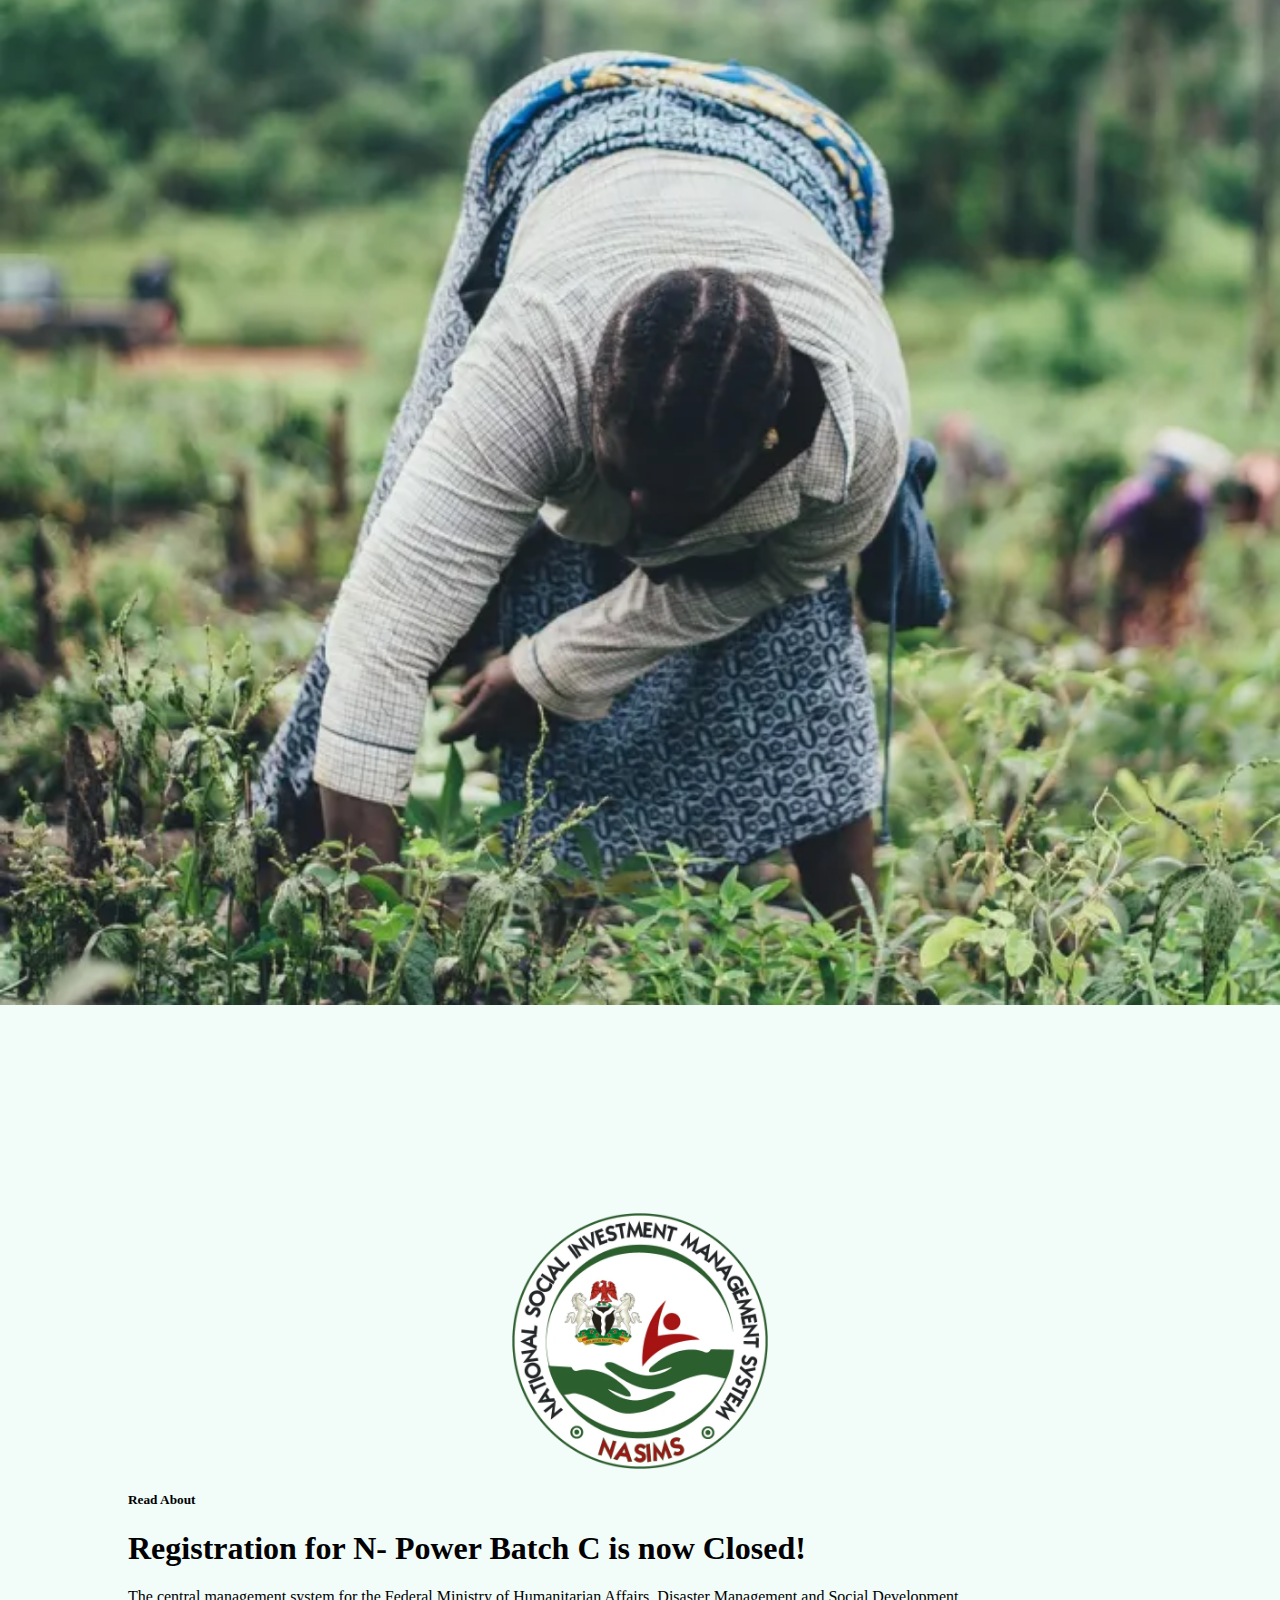
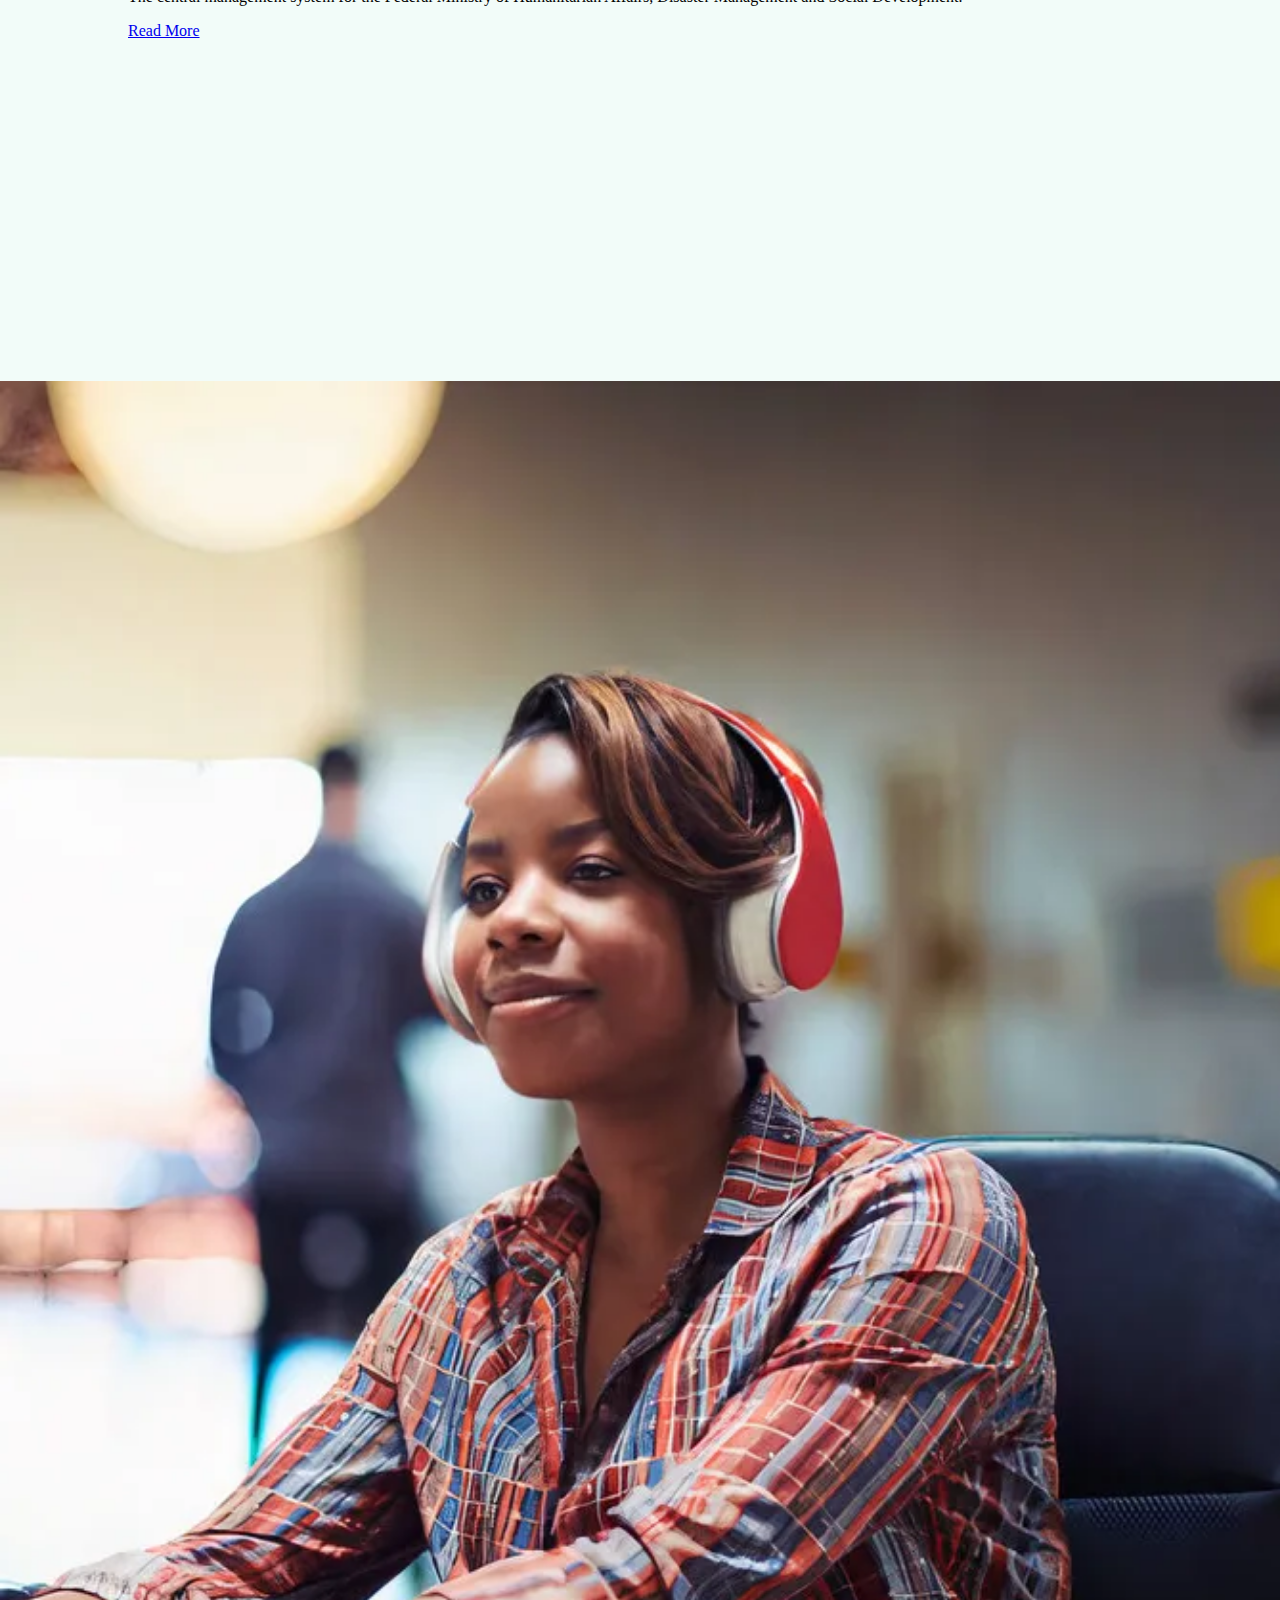
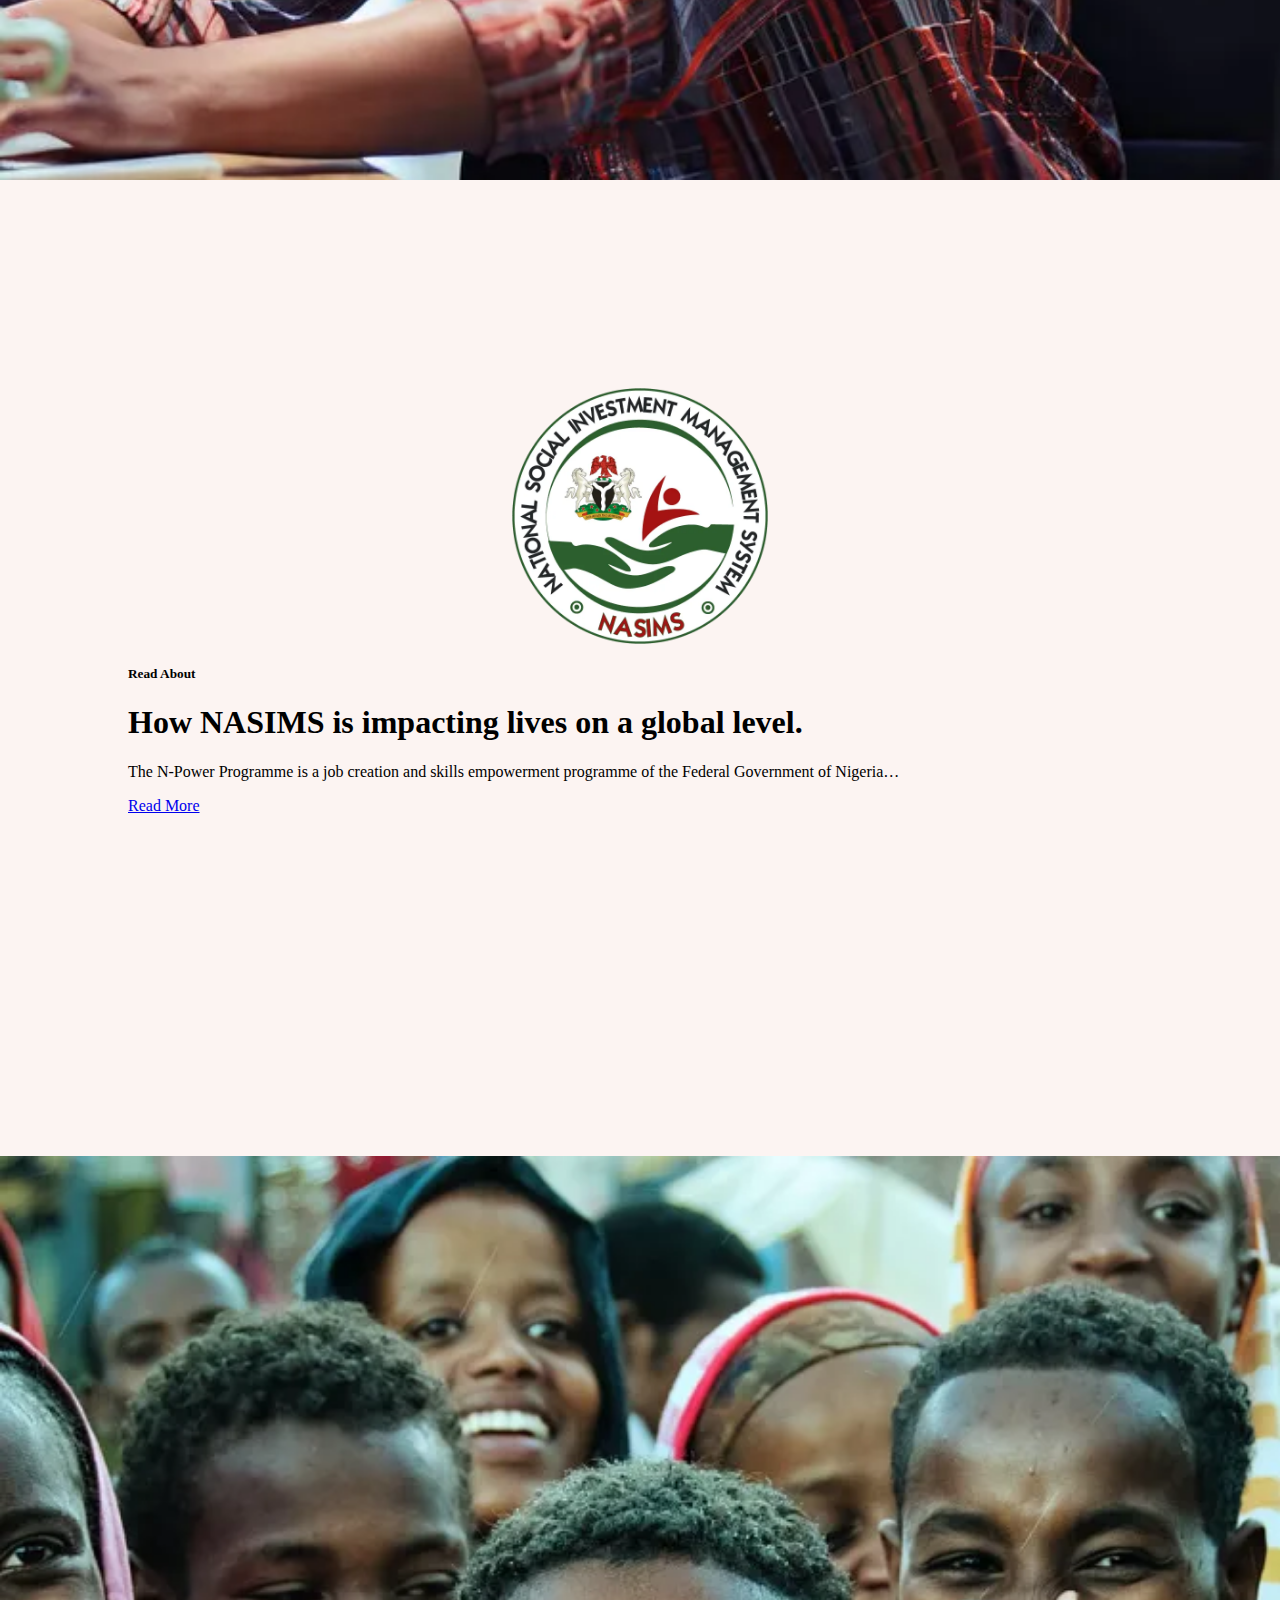
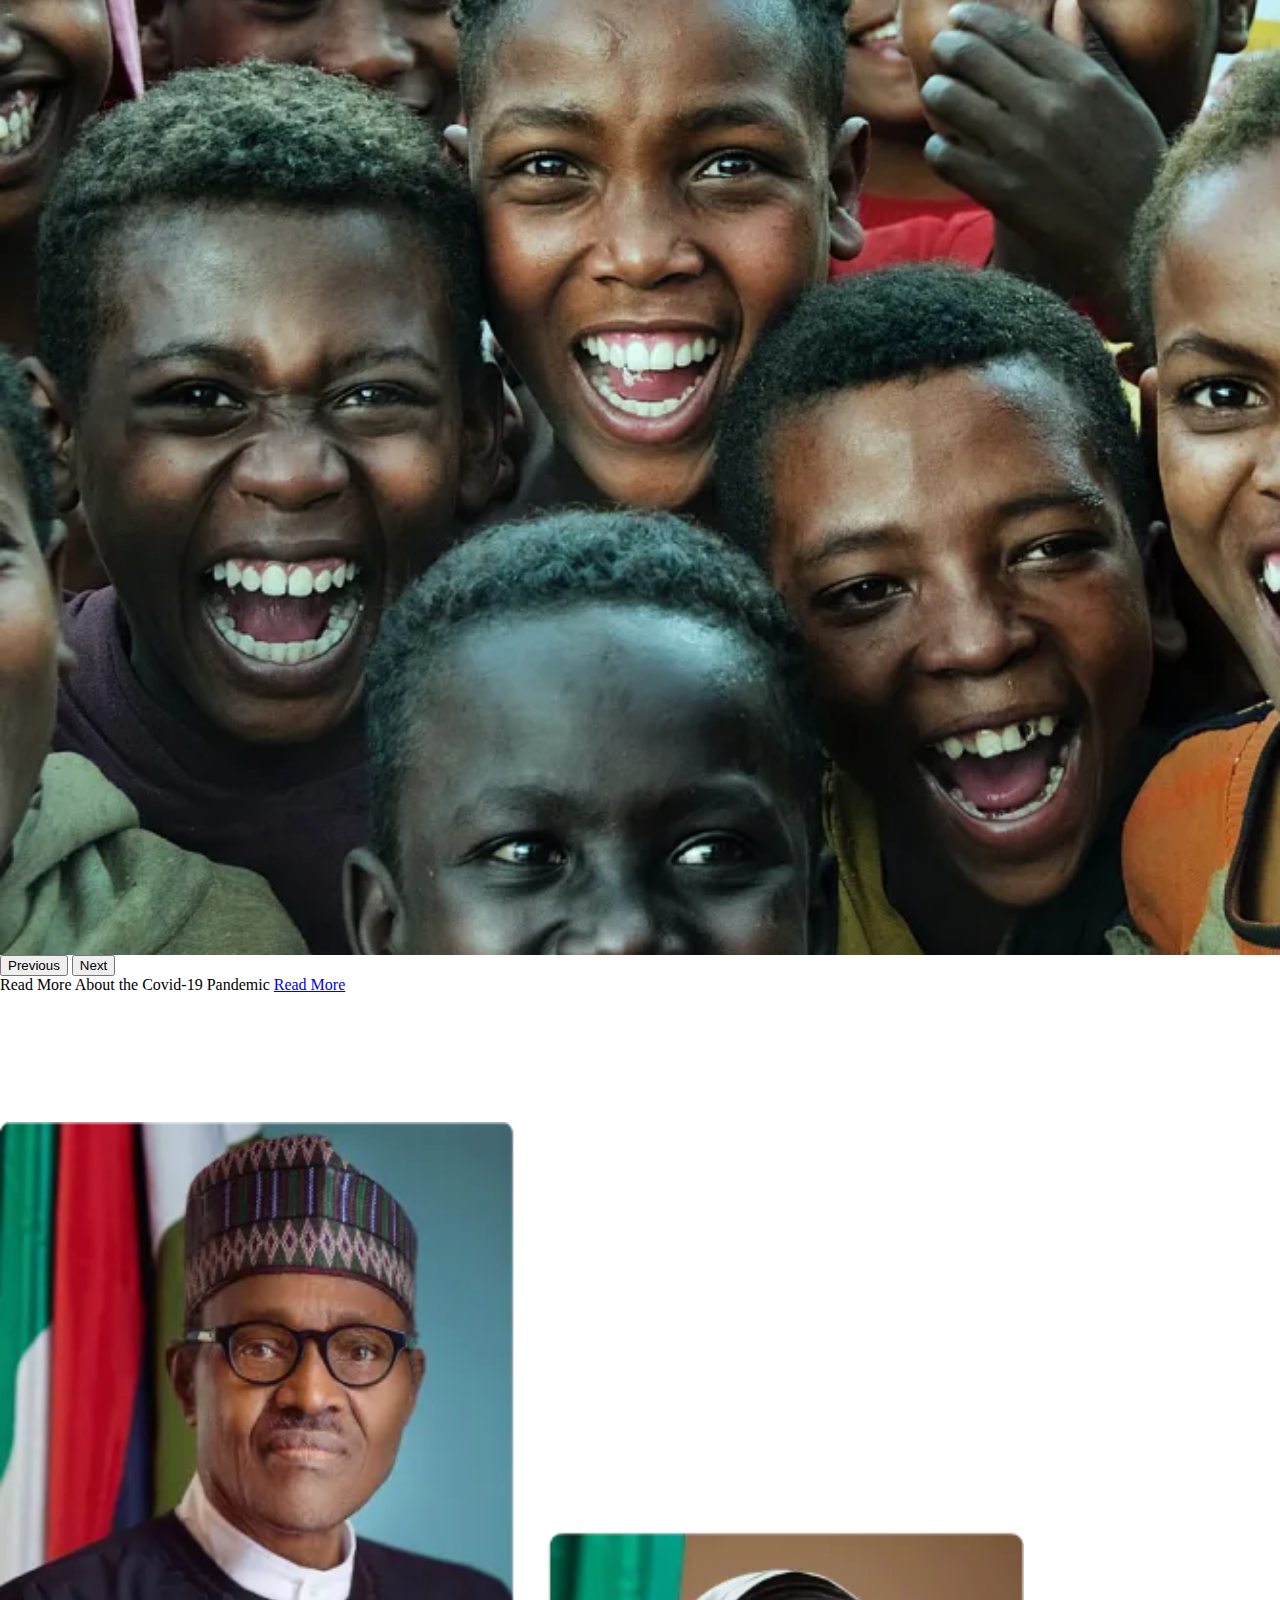
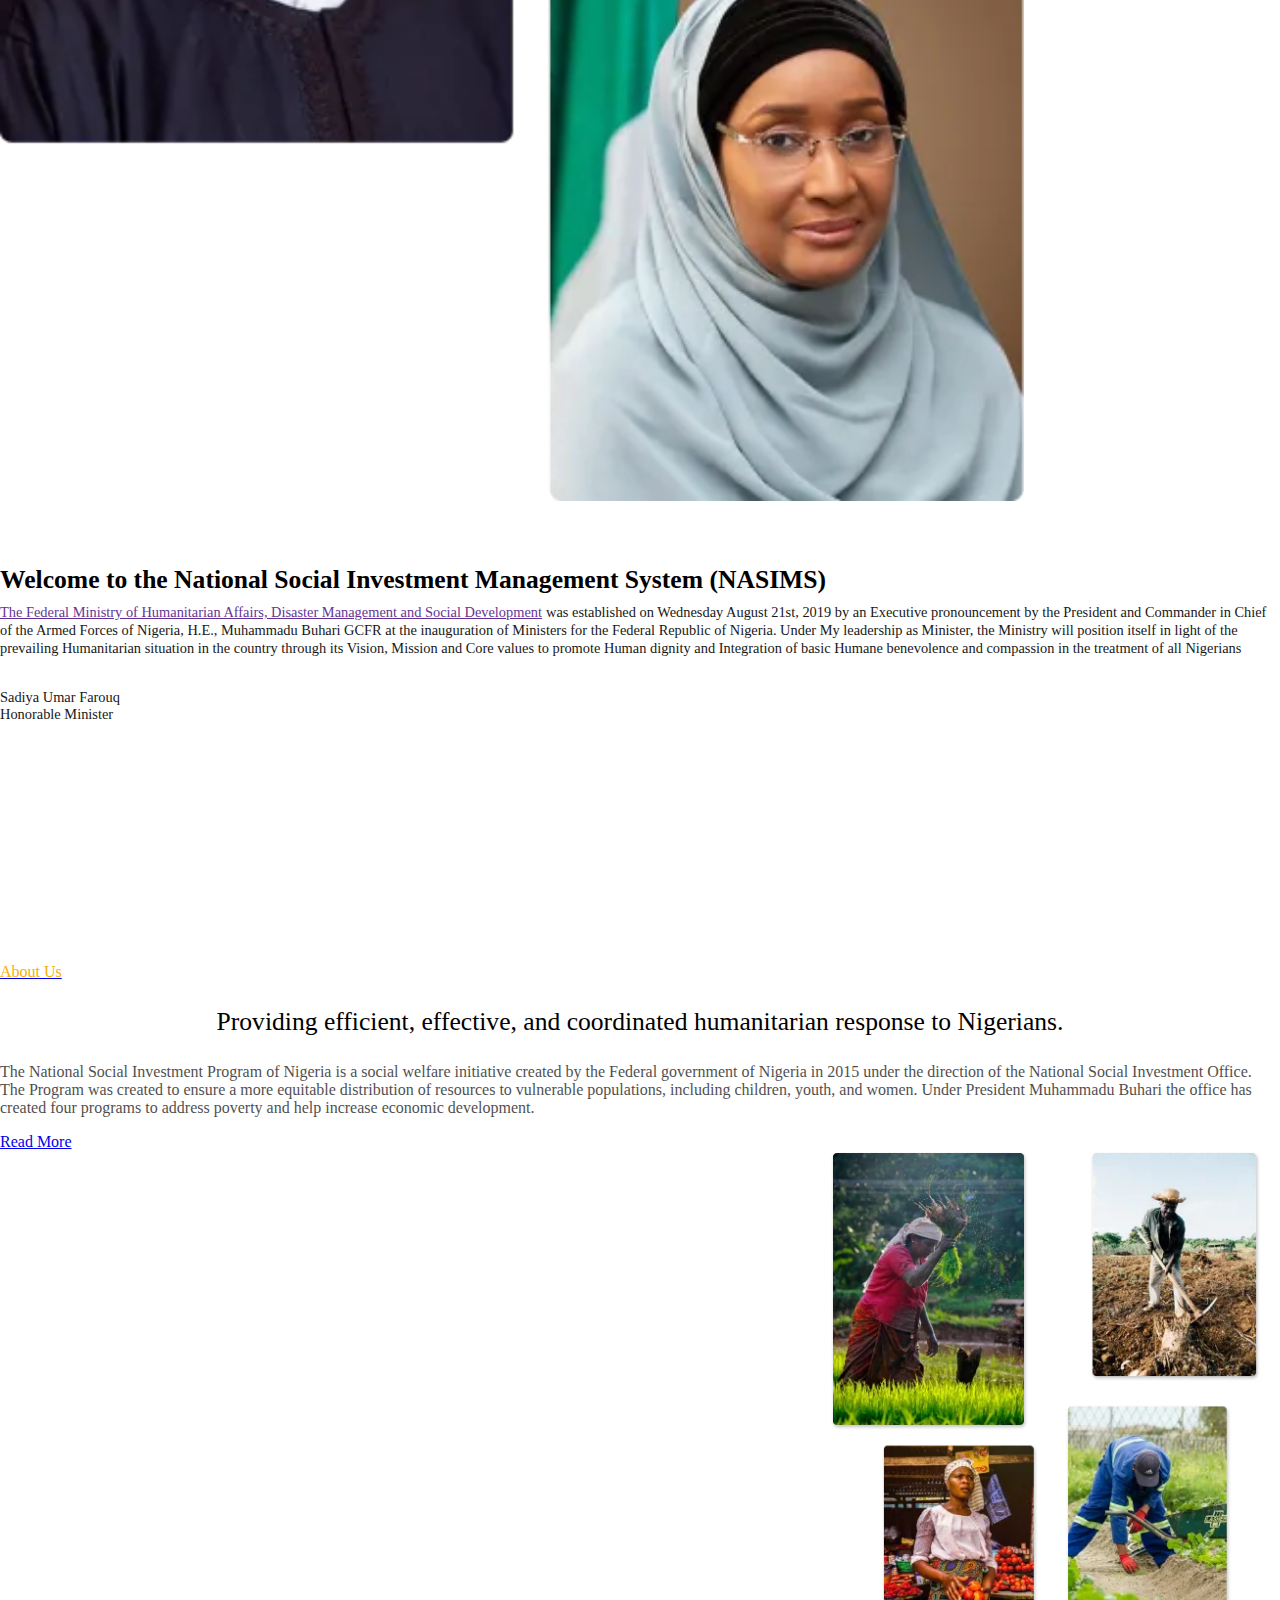
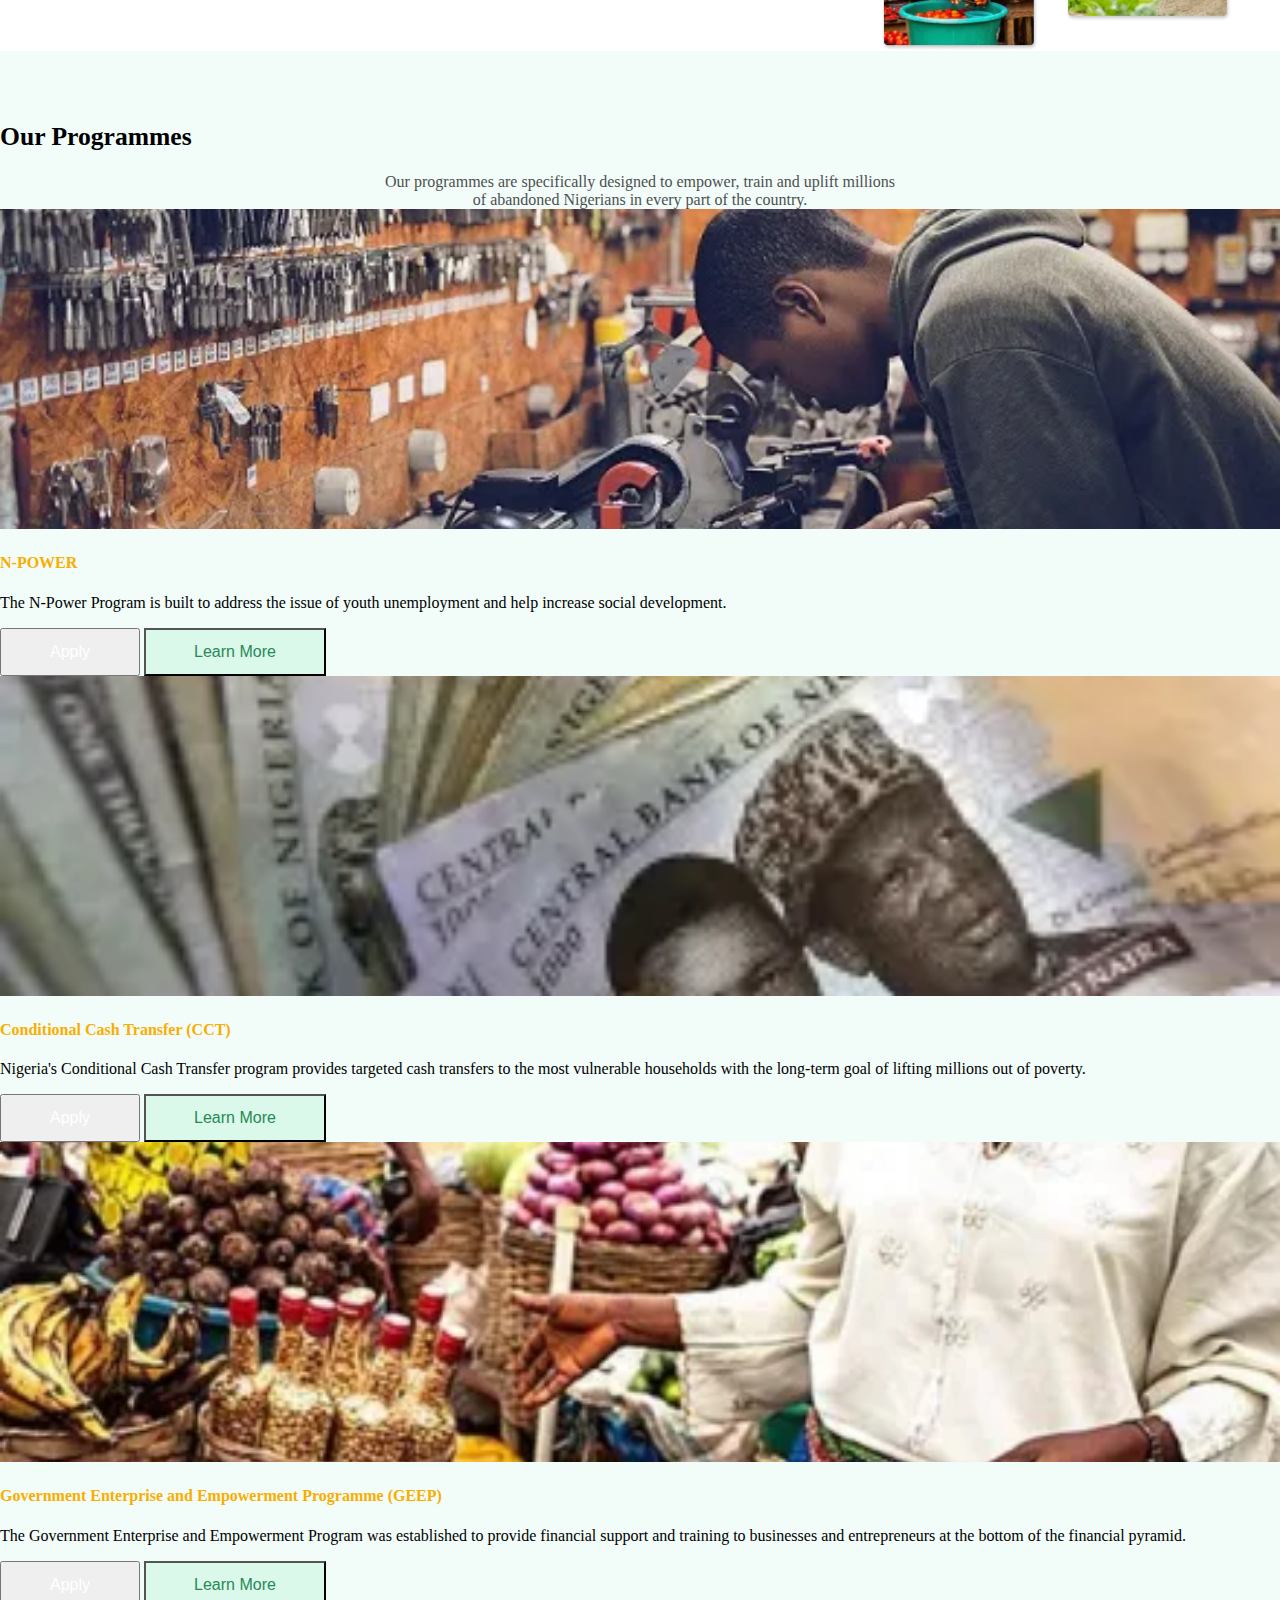
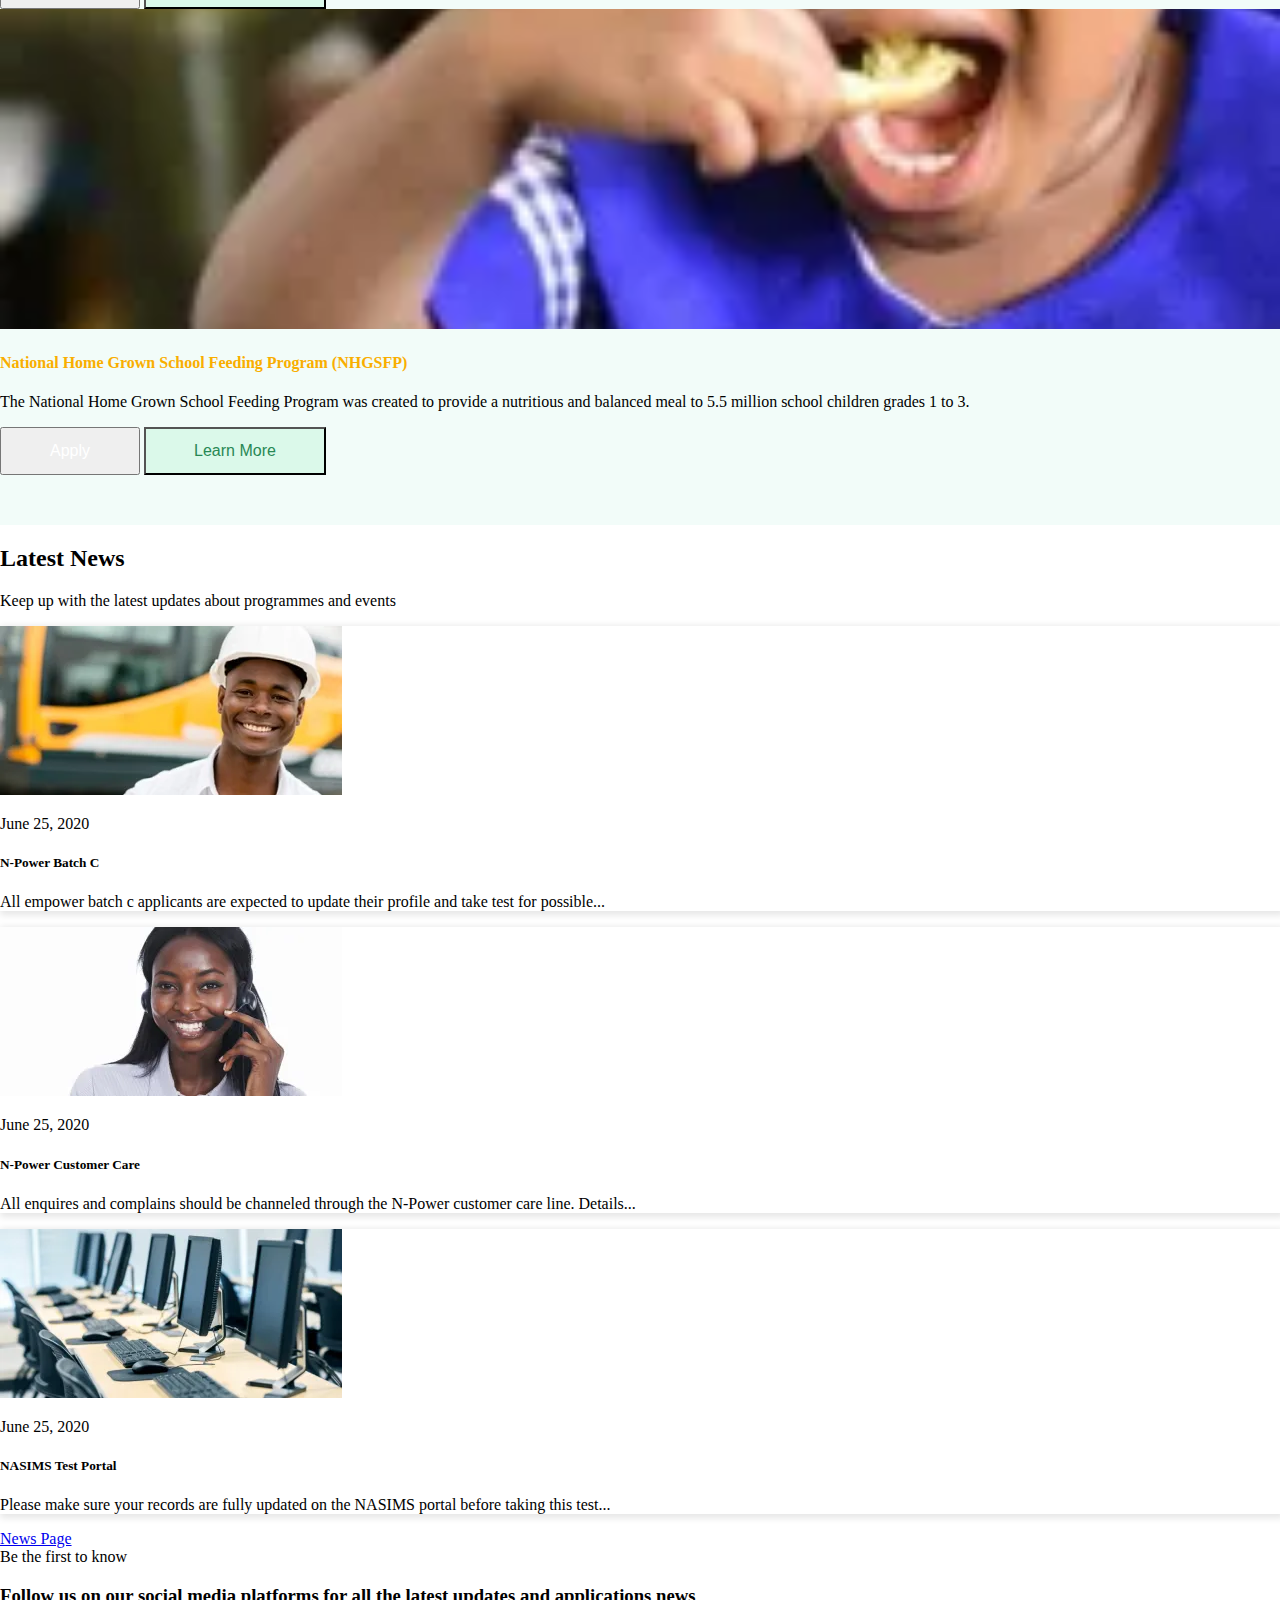
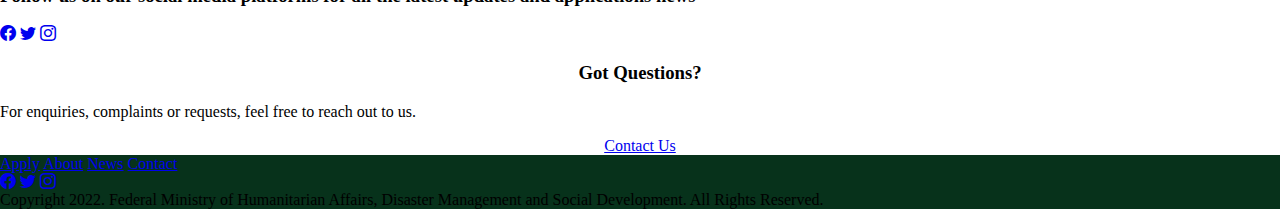
==== commit 5cf81f64: "mobile view" ====
--- a/index.html
+++ b/index.html
@@ -40,7 +40,7 @@
           <ul class="navbar-nav me-0 mb-2 mb-lg-0">
             <li class="nav-item">
               <a
-                class="nav-link active active-link"
+                class="nav-link active-link"
                 aria-current="page"
                 href="index.html"
                 >Home</a
@@ -72,9 +72,11 @@
         <div class="carousel-item active">
           <div class="row carousel-text-row">
             <div class="col-md-6 col-12 carousel-text carousel-text1">
-              <img class="carol-img" src="/Photos/logo.png" width="25%" alt="" />
+              <div class="carol-image">
+              <img src="/Photos/logo.png" width="25%" alt="" />
+              </div>
               <h5 class="mt-lg-2 text-decoration-underline">Welcome to the</h5>
-              <h1 class="lh-base mb-0">
+              <h1 class="lh-md mb-0">
                 National Social 
                 Investment Mangement 
                 System (NASIMS) Portal
@@ -98,7 +100,9 @@
         <div class="carousel-item">
           <div class="row carousel-text-row2">
             <div class="col-md-6 col-12 carousel-text carousel-text2">
-              <img class="carol-img" src="/Photos/logo.png" width="25%" alt="" />
+              <div class="carol-image">
+              <img src="/Photos/logo.png" width="25%" alt="" />
+              </div>
               <h5 class="mt-lg-4 text-decoration-underline">Read About</h5>
               <h1 class="lh-base">
                 Registration for N- 
@@ -122,7 +126,9 @@
         <div class="carousel-item">
           <div class="row carousel-text-row">
             <div class="col-md-6 col-12 carousel-text carousel-text3">
-              <img class="carol-img" src="/Photos/logo.png" width="25%" alt="" />
+              <div class="carol-image">
+              <img src="/Photos/logo.png" width="25%" alt="" />
+              </div>
               <h5 class="mt-4 text-decoration-underline">Read About</h5>
               <h1 class="lh-base">
                 How NASIMS is 
@@ -172,16 +178,17 @@
     <section class="president-page">
       <div class="container pres-section">
         <div class="row align-items-center justify-content-between">
-          <div class="col-md-6 col-12 mt-0">
-            <img class="ms-5 ps-3" src="/Photos/pres.jpg" width="75%" alt="" />
-          </div>
           <div class="col-md-6 col-12">
-            <h4 class="font-weight-bold">
+            <img class="ms-5  pres-image" src="/Photos/pres.jpg" width="75%" alt="" />
+          </div>
+          <div class="col-md-6 col-12">
+
+            <h4 class="font-weight-bold ">
               Welcome to the National Social Investment Management System
               (NASIMS)
             </h4>
-            <div class="my-5">
-              <a href="" class="text-success text-decoration-none"
+            <div class="my-5 pres-info">
+              <a href="" class="text-success lighten text-decoration-none"
                 >The Federal Ministry of Humanitarian Affairs, Disaster
                 Management and Social Development</a
               >
@@ -196,7 +203,7 @@
                 Human dignity and Integration of basic Humane benevolence and
                 compassion in the treatment of all Nigerians</span
               >
-              <p class="lighten my-5">
+              <p class="lighten">
                 Sadiya Umar Farouq <br />
                 Honorable Minister
               </p>
@@ -213,10 +220,10 @@
             <a href="#" class="text-decoration-none">
               <p class="about-head">About Us</p>
             </a>
-            <h2 class="about-title">
+            <p class="about-title">
               Providing efficient, effective, and coordinated humanitarian
               response to Nigerians.
-            </h2>
+            </p>
             <p class="about-body my-5">
               The National Social Investment Program of Nigeria is a social
               welfare initiative created by the Federal government of Nigeria in
@@ -394,7 +401,7 @@
     <section class="questions">
       <div class="row justify-content-center align-items-center mx-0">
         <div class="container">
-          <h3 class="mt-5">Got Questions?</h3>
+          <h3>Got Questions?</h3>
           <p class="text-center">For enquiries, complaints or requests, feel free to reach out to us. </p>
          <div class="questions-link"> <a href="#" class="btn btn-success  px-5 py-3">Contact Us</a></div>
         </div>
--- a/index.css
+++ b/index.css
@@ -5,8 +5,23 @@
     margin: 0;
   }
 
+  .active-link {
+    border-bottom: 4px solid #288855;
+  }
+
   .navbar-brand span {
     display: none;
+  }
+
+  .navbar-logo img {
+    display: none;
+  }
+
+  .login button {
+    color: white;
+    padding: 0 2rem;
+    height: 2rem;
+    font-size: medium;
   }
   .carousel-text1 {
     background: linear-gradient(rgba(0, 0, 0, 0.6), rgba(0, 0, 0, 0.6)),
@@ -47,8 +62,11 @@
     display: none;
   }
 
-  .carousel-text .carol-img {
-    margin: 4.5rem 0 1rem 11rem;
+  .carousel-text .carol-image {
+    display: flex;
+    justify-content: center;
+    align-items: center;
+    margin-top: 5rem;
   }
 
   .carousel-control-icon {
@@ -56,20 +74,64 @@
   }
   .carousel-text {
     height: 80vh;
+  }
+
+  .about-link {
+    display: flex;
+    justify-content: center;
+    align-items: center;
   }
 
   /* president section */
   .font-weight-bold {
     font-size: 1rem;
+    text-align: center;
     margin-bottom: 0.5rem;
     font-weight: 600 !important;
     margin-top: 3.8rem;
   }
 
+  .pres-image {
+    width: 80%;
+    margin-top: 2rem;
+  }
+
+  .pres-info {
+    text-align: center;
+  }
+
   .lighten {
-    opacity: 0.8;
-    text-align: start;
-    width: 70%;
+    opacity: 0.9;
+    text-align: center;
+    margin-top: 1.5rem;
+    font-size: 0.9rem;
+  }
+
+  .about-head {
+    margin-top: 0;
+    margin-bottom: 1rem;
+    color: #f9ae00;
+  }
+
+  .about-link {
+    display: flex;
+    justify-content: center;
+    align-items: center;
+  }
+
+  .about-body {
+    display: flex;
+    justify-content: center;
+    align-items: center;
+  }
+
+  .about-title {
+    display: flex;
+    justify-content: center;
+    align-items: center;
+    font-size: 1.3rem;
+    font-weight: 500;
+    padding-bottom: 0;
   }
 
   .questions .container h3 {
@@ -84,6 +146,107 @@
 
   .footer {
     background: #07321b;
+  }
+
+  /* About Page */
+  .about-nasims {
+    background: linear-gradient(rgba(0, 0, 0, 0.2), rgba(0, 0, 0, 0.2)),
+      url(/Photos/about1ed.png);
+    background-size: cover;
+    background-repeat: no-repeat;
+    color: white;
+    height: 13rem;
+    margin-bottom: 0%;
+  }
+
+  .about-nasims div {
+    padding-top: 6rem;
+  }
+
+  .about-nasims p {
+    font-weight: 600;
+    text-align: center;
+  }
+
+  .section-two {
+    padding: 2rem 1rem;
+  }
+
+  .section-two-img img {
+    width: 100%;
+    margin-bottom: 1rem;
+  }
+
+  .section-three {
+    background: #fffbf6;
+  }
+  .section-three-cover {
+    width: 100%;
+  }
+
+  .section-three-title {
+    font-size: 0.9rem;
+    font-weight: 500;
+    margin-top: 1.4rem;
+  }
+
+  .section-three-image img {
+    width: 100%;
+    margin-top: 2rem;
+  }
+
+  /* contact us page */
+
+  .contact-section {
+    background: #f9ecdc;
+    padding-top: 11rem;
+    min-height: 24rem;
+  }
+
+  .contact-section h5 {
+    text-align: center;
+    font-size: 2.5rem;
+    font-weight: 500;
+  }
+
+  .contact-section p {
+    font-weight: 500;
+    font-size: 0.95rem;
+  }
+
+  .contact-us {
+    padding: 7rem 2rem;
+  }
+
+  .paragraph {
+    padding: 1.8rem 0;
+    line-height: 2rem;
+  }
+
+  /* .contact-us p {
+    padding: 0 28rem;
+  } */
+  /*
+  .contact-us h6 {
+    padding-bottom: 2rem;
+  } */
+
+  /* News page */
+  .news-page {
+    padding: 3rem 0;
+    width: 80%;
+  }
+
+  .news-section1 {
+    background: #fdfdfd;
+  }
+
+  .news-image2 img {
+    display: none;
+  }
+
+  .news-image1 img {
+    width: 100%;
   }
 }
 
@@ -97,6 +260,14 @@
   .navbar-brand span {
     display: block;
   }
+
+  .navbar-logo img {
+    display: block;
+  }
+
+  .active-link {
+    border-bottom: 4px solid #288855;
+  }
   .carousel-image img {
     display: block;
   }
@@ -158,9 +329,21 @@
 
   .font-weight-bold {
     font-size: 1.6rem;
+    text-align: left;
     margin-bottom: 0.5rem;
     font-weight: 600 !important;
     margin-top: 3.8rem;
+  }
+
+  .pres-info {
+    text-align: left;
+  }
+
+  .lighten {
+    opacity: 0.9;
+    text-align: left;
+    margin-top: 2rem;
+    font-size: 0.9rem;
   }
 
   /* about section */
@@ -178,24 +361,13 @@
   }
 
   .logo-text {
-    font-size: 17px;
+    font-size: 0.9rem;
     font-weight: 500;
     margin-left: 3rem;
-    padding: 1rem;
-    padding-top: 0.5rem;
-  }
-
-  .active-link {
-    border-bottom: 4px solid #288855;
-  }
-
-  .login button {
-    color: white;
-    padding: 0 5rem;
-    margin-right: 5rem;
-    height: 3.3rem;
-    font-size: medium;
-  }
+    padding: 0.5rem 0;
+    line-height: 1.4rem;
+  }
+
   .pres-section {
     margin-top: 6rem;
   }
@@ -242,6 +414,12 @@
     color: #f9ae00;
   }
 
+  .login button {
+    color: white;
+    padding: 0 3rem;
+    height: 3rem;
+  }
+
   .login .btn-green {
     background: #dbf9ea;
     color: #288855;
@@ -293,6 +471,7 @@
     background-repeat: no-repeat;
     color: white;
     padding: 8rem;
+    height: 20rem;
   }
 
   .about-nasims div {
@@ -305,6 +484,12 @@
 
   .section-two {
     padding: 4.5rem 2rem;
+  }
+
+  .section-two-text p {
+    display: flex;
+    justify-content: flex-start;
+    align-items: flex-start;
   }
 
   .section-three {
@@ -353,11 +538,11 @@
   }
 
   .contact-us h6 {
-    padding-bottom: 2rem;
+    /* padding-bottom: 2rem; */
   }
 
   /* News page */
-  .news-section {
+  .news-page {
     padding: 3rem 0;
   }
 
